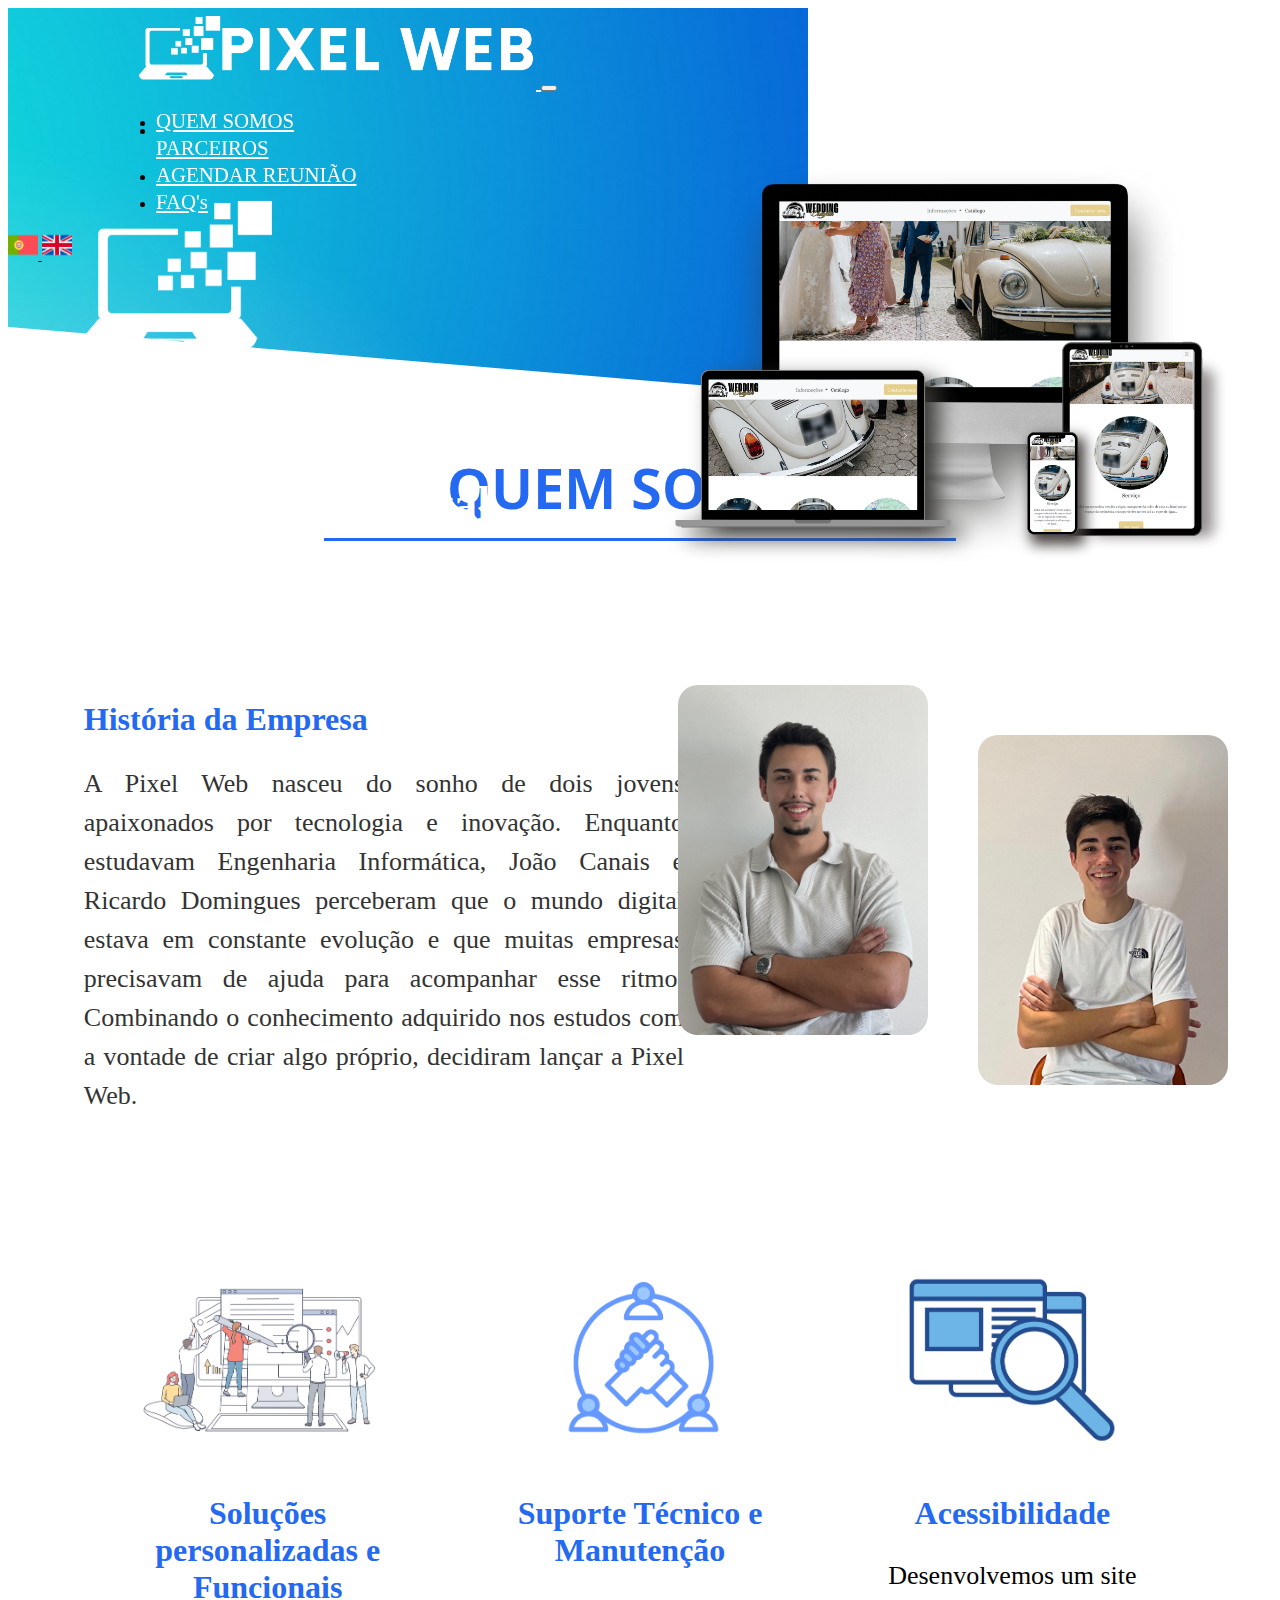
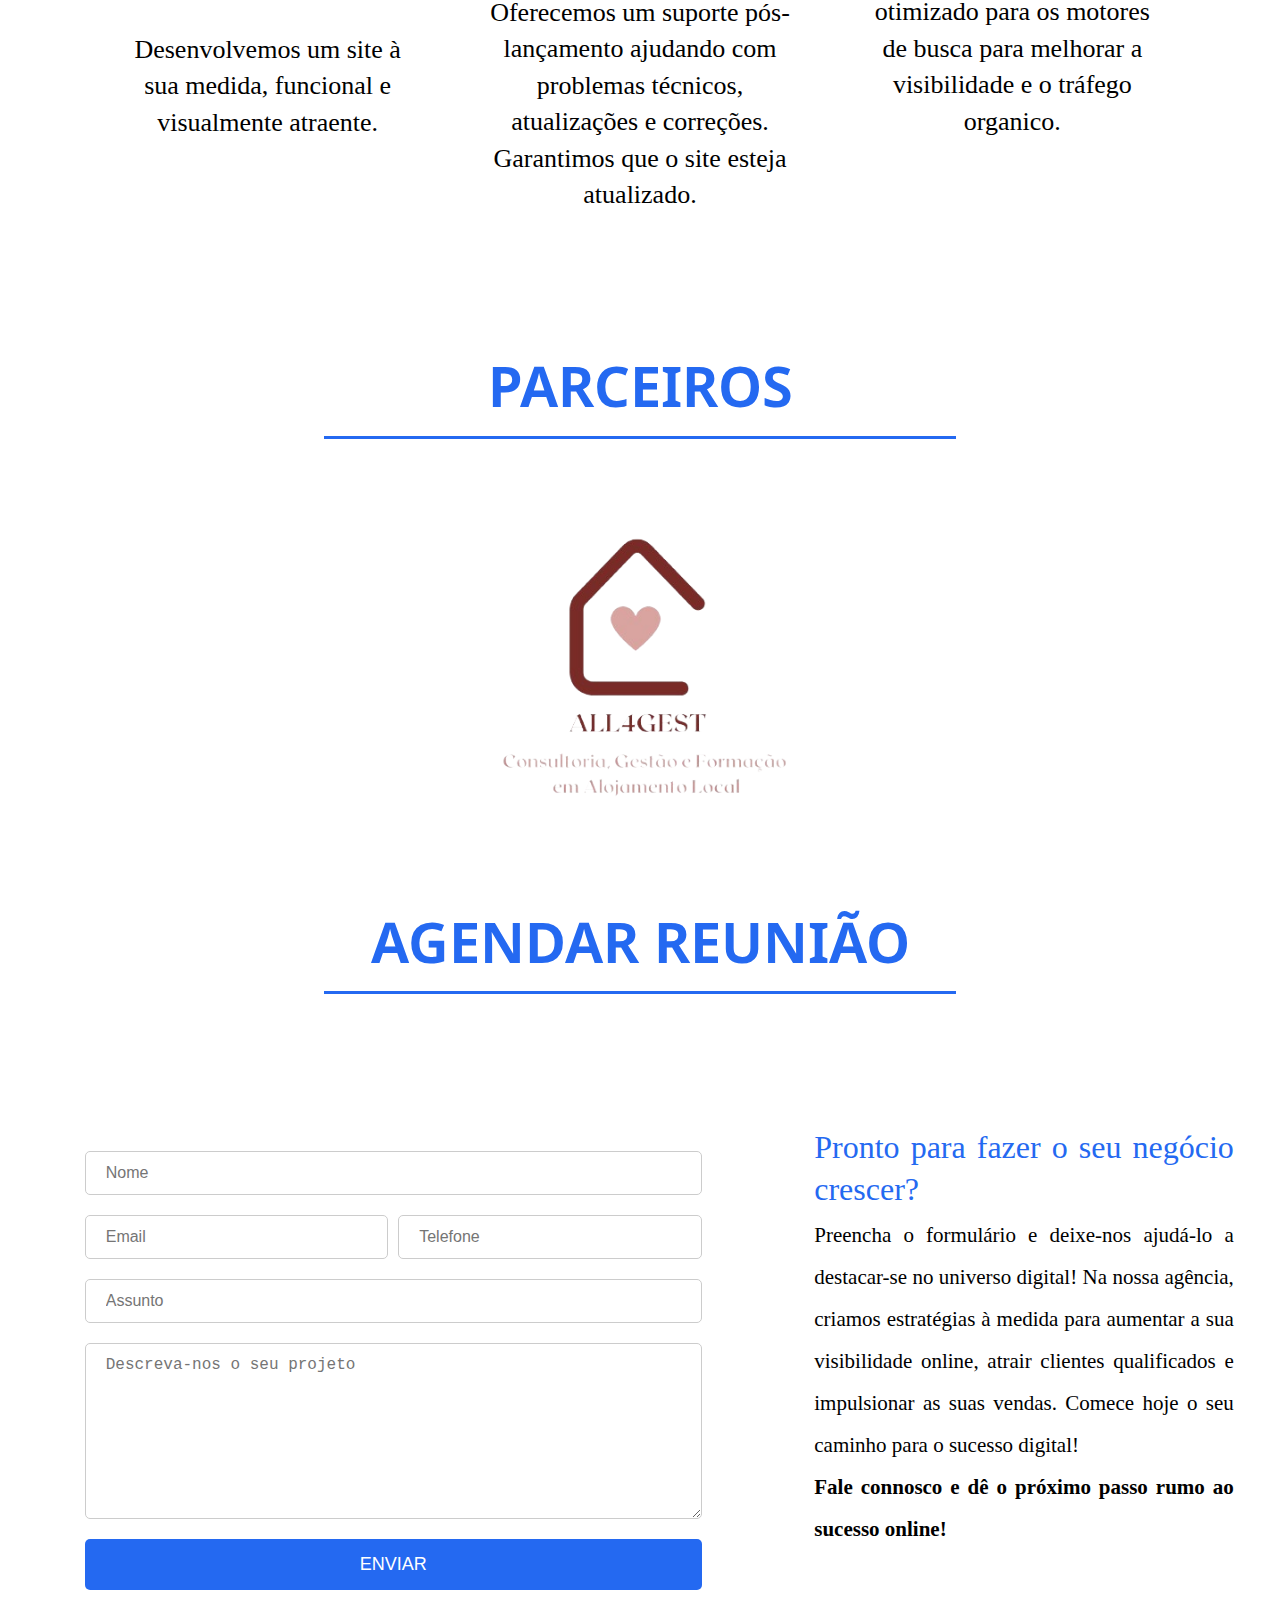
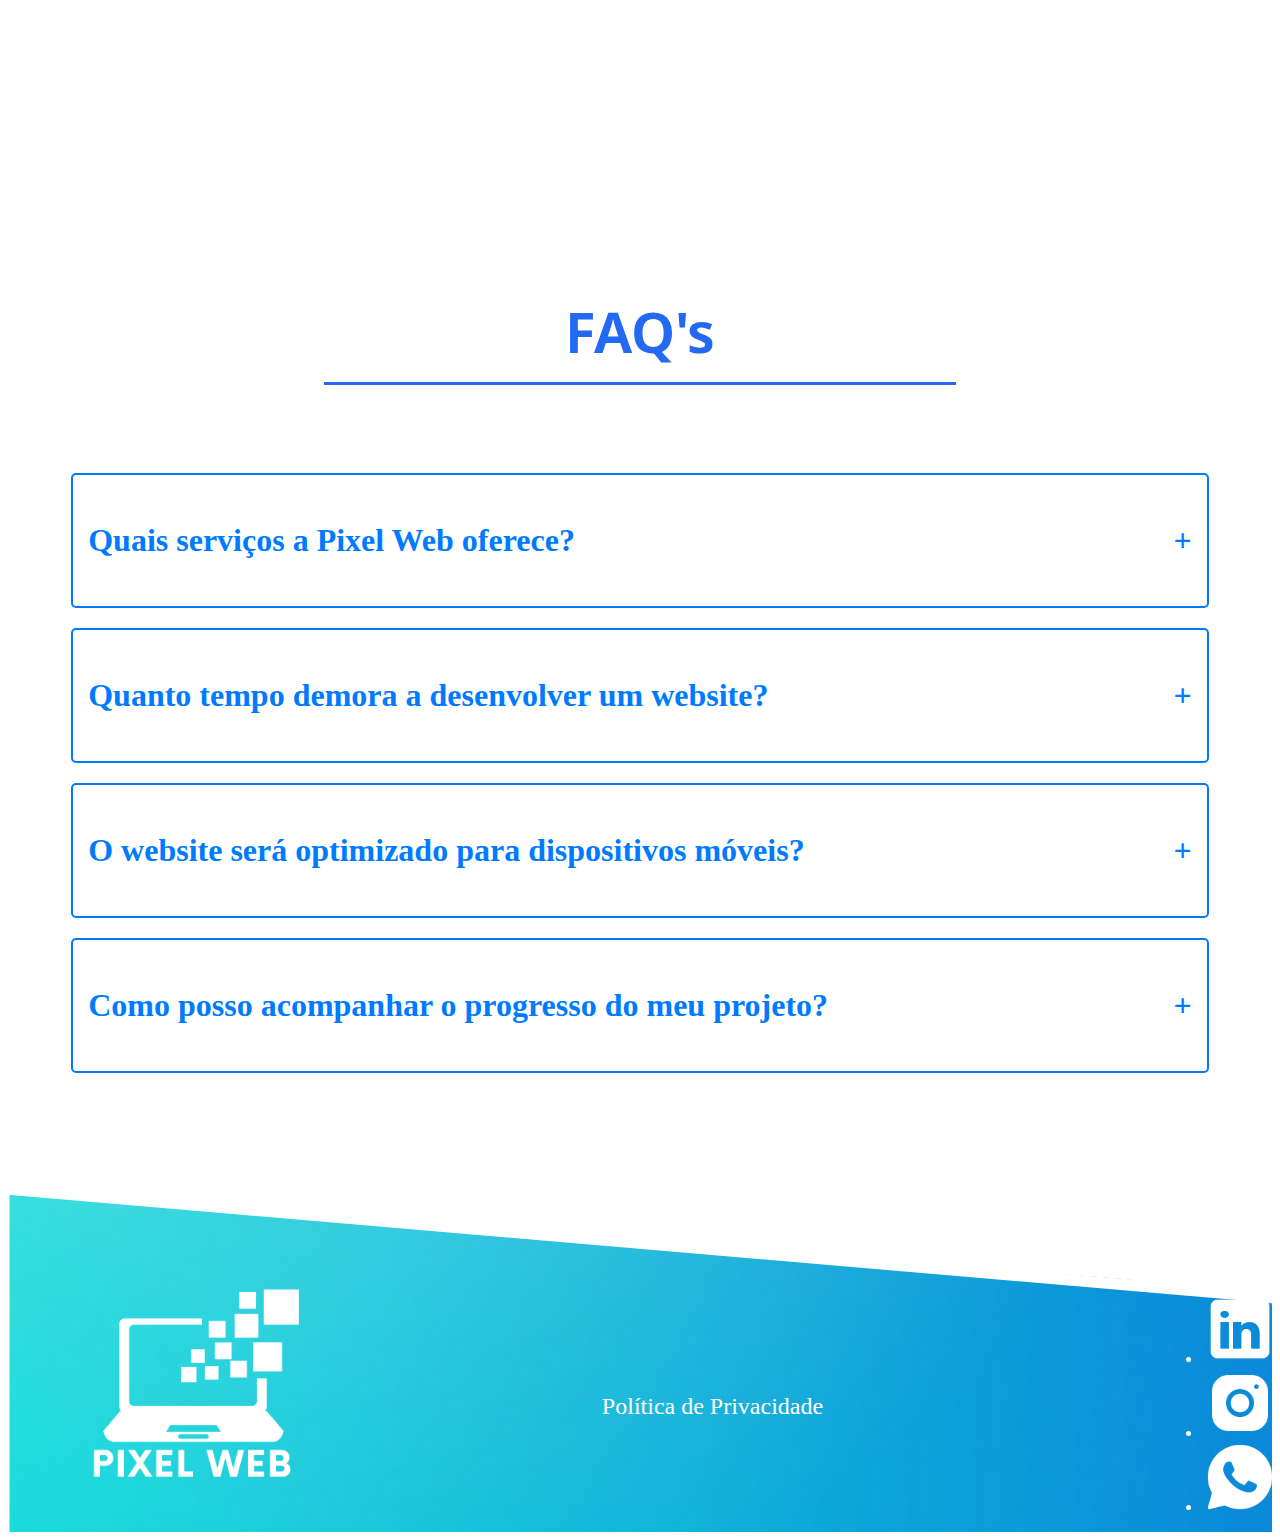
==== Website Pixel/index.html @ 87e64a4a "wdwdw" ====
<!DOCTYPE html>
<html lang="en">
<head>
    <meta charset="UTF-8">
    <meta name="viewport" content="width=device-width, initial-scale=1.0">
    <title>Pixel Web</title>

    <link rel="icon" href="./Fotos/mini-logo2.png" type="image/x-icon">

    <link href="https://cdn.jsdelivr.net/npm/bootstrap@5.3.0-alpha2/dist/css/bootstrap.min.css" rel="stylesheet"
        integrity="sha384-aFq/bzH65dt+w6FI2ooMVUpc+21e0SRygnTpmBvdBgSdnuTN7QbdgL+OapgHtvPp" crossorigin="anonymous">
    <link rel="stylesheet" href="./principal.css">

    <link rel="preconnect" href="https://fonts.googleapis.com">
    <link rel="preconnect" href="https://fonts.gstatic.com" crossorigin>
    <link href="https://fonts.googleapis.com/css2?family=Noto+Sans:ital,wght@0,100..900;1,100..900&display=swap" rel="stylesheet">

    
    <style>
        
    </style>

</head>
<body>
    <!--Header-->

    <section id="header">
        <nav class="navbar navbar-expand-lg fixed-top">
            <div class="container-fluid">
                <a class="navbar-brand logo" href="">
                    <!-- Adicionei o ID ao logotipo -->
                    <img id="logo-img" src="./Fotos/logo5.png" alt="Logotipo" height="80">
                </a>
        
                <button class="navbar-toggler" type="button" data-bs-toggle="collapse" data-bs-target="#navbarSupportedContent"
                    aria-controls="navbarSupportedContent" aria-expanded="false" aria-label="Toggle navigation">
                    <span class="navbar-toggler-icon"></span>
                </button>
                <div class="collapse navbar-collapse" id="navbarSupportedContent">
                    <ul class="navbar-nav mb-2 mb-lg-0">
                        <li class="nav-item"><a class="nav-link header-text" href="#quem-somos" id="quem_somos">QUEM SOMOS</a></li>
                        <li class="nav-item"><a class="nav-link header-text" href="#parceiros-section" id="parceiros">PARCEIROS</a></li>
                        <li class="nav-item"><a class="nav-link header-text" href="#reuniao2" id="reuniao">AGENDAR REUNIÃO</a></li>
                        <li class="nav-item"><a class="nav-link header-text" href="#faqs2" id="faqs">FAQ's</a></li>
                    </ul>
                </div>
                <div class="ml-auto">
                    <a href="#"  class="language-icon" title="Português" onclick="changeLanguage('pt')">
                        <img src="./Fotos/portugal.png" alt="Português" height="30">
                    </a>
                    <a href="#" class="language-icon" title="English" onclick="changeLanguage('en')">
                        <img src="./Fotos/reino-unido.png" alt="English" height="30">
                    </a>
                </div>
            </div>
        </nav>            
    </section>


    <!-- Banner -->
    <section id="banner-image" class="text-center">
        <div id="div-logo">
            <img id="small-image" src="./Fotos/imagem-acima-banner.png" alt="Imagem Pequena no Canto">
            <div class="small-text" id="slogan">
                Levamos a sua marca ao <br>
                próximo nível digital
            </div>
        </div>
        <img id="site-image" src="./Fotos/wedding.png" alt="Imagem Pequena no Canto">
        <img id="background-image" src="./Fotos/imagem-header2.svg" alt="Imagem de fundo" class="img-fluid w-100">
    </section>
    

    <!-- Quem somos -->
    <section id="quem-somos">
        
        <div class="heading-topic-quemsomos">
            <h1 id="quem_somos_titulo">QUEM SOMOS</h1>
        </div>

        <div class="company-story">
            <div class="text-section">
                <h1 id="historia_titulo">A Pixel Web</h1>
                <p id="historia_texto">A Pixel Web nasceu do sonho de dois jovens apaixonados por tecnologia e inovação. Enquanto estudavam Engenharia Informática, Ricardo Domingues e João Canais perceberam que o mundo digital estava em constante evolução e que muitas empresas precisavam de ajuda para acompanhar esse ritmo. Combinando o conhecimento adquirido nos estudos com a vontade de criarem algo próprio, decidiram lançar a Pixel Web.</p>
            </p>
            </div>
            
            <div class="image-section">
                <img src="./Fotos/ricardo.jpeg" alt="Person 1" class="image up">
                <img src="./Fotos/canais.jpeg" alt="Person 2" class="image down">
            </div>

            
        </div>

        <div class="product-menu">
            <div class="product-grid">
                <div class="product-card">
                    <img src="./Fotos/solucoes.png" alt="Product 1" class="product-image">
                    <h2 id="solucoesTitle">Soluções personalizadas e Funcionais</h2>
                    <p id="solucoes_texto">Desenvolvemos um site à sua medida, funcional e visualmente atraente.</p>
                </div>
                <div class="product-card">
                    <img src="./Fotos/suporte.png" alt="Product 2" class="product-image">
                    <h2 id="suporte_titulo">Suporte Técnico e Manutenção</h2>
                    <p id="suporte_texto">Oferecemos um suporte pós-lançamento ajudando com problemas técnicos, atualizações e correções.</p>
                </div>
                <div class="product-card">
                    <img src="./Fotos/acesibilidade.png" alt="Product 3" class="product-image">
                    <h2 id="acesibilidade_titulo">Acessibilidade</h2>
                    <p id="acesibilidade_texto">Desenvolvemos um site optimizado para motores de busca, com o objetivo de aumentar a visibilidade online e impulsionar o tráfego orgânico.</p>
                </div>
            </div>
        </div>
    </section>

    <!--Parceiros-->
    <section id="parceiros-section">
        <div class="partners-container " id="parceiros">
            <div class="heading-topic-parceiros">
                <h1 id="parceiros_titulo">PARCEIROS</h1>
            </div>
            
            <div class="partner">
                <a href="https://www.all4gest.pt" target="_blank">
                    <img src="./Fotos/all4guest.png" alt="Parceiro Exemplo" class="partner-logo">
                </a>
            </div>
        </div>
    </section>
    
    <section id="reuniao2">
        <div class="heading-topic-reuniao">
            <h1 id="agendar_titulo">AGENDAR REUNIÃO</h1>
        </div>
    
        <div class="container_forms">
            <div class="contact-form">
                <h2 id="contact"></h2>
                <p class="text-reuniao">
                    <span id="texto">Pronto para fazer o seu negócio crescer?<br></span>
                    <span id="texto2">Preencha o formulário e deixe-nos ajudá-lo a destacar-se no mundo digital! Na nossa agência, especializamo-nos na criação de sites que aumentam a sua visibilidade online e atraem clientes qualificados. Dê o primeiro passo para o sucesso digital connosco!<br></span>
                    <strong id="texto_strong">Contacte-nos e comece a sua jornada para um site de excelência!</strong>
                </p>
    
                <form class="mt-4" action="https://formsubmit.co/pixel.webdesign.company@gmail.com" method="post">
                    <div class="form-group">
                        <input type="text" placeholder="Nome" id="nome_form_placeholder_name" required>
                    </div>
    
                    <div class="form-group input-group">
                        <input type="email" placeholder="Email" name="email" required>
                        <input type="text" placeholder="Telefone" name="phone"  id="telefone_form_placeholder_name" required>
                    </div>
    
                    <div class="form-group">
                        <input type="text" placeholder="Assunto" id="contact_form_placeholder_subject" name="subject" required>
                    </div>
    
                    <div class="form-group">
                        <textarea placeholder="Descreva-nos o seu projeto" id="contact_form_placeholder_message" name="message" required></textarea>
                    </div>
    
                    <button type="submit" id="button_submit">ENVIAR</button>
                </form>
            </div>
        </div>
    </section>
    
  

    <!--FAQS-->
    <section id="faqs2"> 
        <div class="heading-topic-faqs">
            <h1>FAQ's</h1>
        </div>
    
        <div class="faq-container"id="faqs">
            
            <div class="faq">
                <div class="faq-question">
                    <h3 id="faq1">Quais serviços a Pixel Web oferece?</h3>
                    <span class="faq-toggle">+</span>
                </div>
                <div class="faq-answer">
                    <p id="faq1_resposta">Oferecemos uma gama completa de serviços, incluindo:
                    <p id="faq1_resposta2">
                    Criação e desenvolvimento de websites;
                    Design flexível;
                    Optimização para motores de busca;
                    Manutenção e atualizações de websites;
                    Hospedagem e suporte técnico.</p></p>
                </div>
            </div>
    
            <div class="faq">
                <div class="faq-question">
                    <h3 id="faq2">Quanto tempo demora a desenvolver um website?</h3>
                    <span class="faq-toggle">+</span>
                </div>
                <div class="faq-answer">
                    <p id="faq2_resposta">O tempo de desenvolvimento depende da complexidade do projeto e dos requisitos específicos. Um website simples pode demorar cerca de 2 a 4 semanas, enquanto projetos mais complexos podem levar 1 a 2 meses. A nossa equipa trabalha de perto com cada cliente para definir prazos realistas e garantir a entrega dentro do prazo acordado.</p>
                </div>
            </div>
        
            <div class="faq">
                <div class="faq-question">
                    <h3 id="faq3">O website será optimizado para dispositivos móveis?</h3>
                    <span class="faq-toggle">+</span>
                </div>
                <div class="faq-answer">
                    <p id="faq3_resposta">Sim, todos os websites que desenvolvemos são 100% adaptados para funcionar em todos os dispositivos, desde computadores a smartphones e tablets. Garantimos que o seu website oferece uma excelente experiência de utilização em qualquer plataforma.</p>
                </div>
            </div>
        
            <div class="faq">
                <div class="faq-question">
                    <h3 id="faq4">Como posso acompanhar o progresso do meu projeto?</h3>
                    <span class="faq-toggle">+</span>
                </div>
                <div class="faq-answer">
                    <p id="faq4_resposta">Durante todo o desenvolvimento, mantemos-lo atualizado através de reuniões regulares e compartilhamento de "previews". Dessa forma, você pode acompanhar o progresso e dar seu feedback a qualquer momento.</p>
                </div>
            </div>
    
            
        </div>
    </section>

    

    <!--Footer-->

    <section id="footer">
        <footer class="d-flex flex-wrap justify-content-between align-items-center py-3 my-4">
            <div class="logotipo-footer col-md-4 d-flex align-items-center">
                <a href="./index.html" class="mb-3 me-2 mb-md-0 text-body-secondary text-decoration-none lh-1">
                    <img src="./Fotos/imagem-acima-banner.png" alt="Logotipo" height="215">
                </a>
            </div>

            
            <div class="privacy-policy-container">
                <a href="./Politica/politica.html" class="privacy-policy"  id="politica">Política de Privacidade</a>
            </div>

            <ul class="logos nav col-md-3 justify-content-end list-unstyled d-flex align-items-center">
                <li class="ms-3 d-flex align-items-center logo-rs">
                    <a href="https://www.linkedin.com/in/pixel-web-094b05334/">
                        <img src="./Fotos/linkedin.png" alt="LinkedIn" height="50">
                    </a>
                </li>
                <li class="ms-3 d-flex align-items-center logo-rs">
                    <a href="https://www.instagram.com/pixel_webdev">
                        <img src="./Fotos/instagram.png" alt="Instagram" height="30">
                    </a>
                </li>
                <li class="ms-3 d-flex align-items-center logo-rs whatsapp">
                    <a href="https://wa.me/915417824">
                        <img src="./Fotos/whatsapp.png" alt="WhatsApp" height="30">
                    </a>
                </li>
            </ul>
        </footer>
    </section>


    <script src="script.js"></script>

    <script>
    const faqs = document.querySelectorAll('.faq');

    faqs.forEach(faq => {
        faq.addEventListener('click', () => {
            faq.classList.toggle('active');
        });
    });
    </script>


    <script>
        window.onscroll = function() {
        const header = document.getElementById('header'); // Captura o header
        const logo = document.getElementById('logo-img'); // Captura o logo pelo ID
        if (window.scrollY > 20) {
            header.classList.add('scrolled-header'); // Adiciona a classe para mudar a cor para branco com opacidade
            logo.src = "./Fotos/logo-header4.png"; // Troca o logo para o novo
        } else {
            header.classList.remove('scrolled-header'); // Remove a classe, voltando para a cor transparente
            logo.src = './Fotos/logo5.png'; // Volta para o logo original
        }
    };

    </script>


    <script src="https://cdn.jsdelivr.net/npm/bootstrap@5.3.0-alpha3/dist/js/bootstrap.bundle.min.js"
        integrity="sha384-ENjdO4Dr2bkBIFxQpeoTz1HIcje39Wm4jDKdf19U8gI4ddQ3GYNS7NTKfAdVQSZe"
        crossorigin="anonymous">
    </script>

   
        
</body>
</html>
---- Website Pixel/principal.css ----
#quem-somos::before,
#parceiros::before,
#reuniao2::before {
    content: "";
    display: block;
    height: 150px; /* Altura do deslocamento */
    margin-top: -150px; /* Negativo para compensar o espaço */
    visibility: hidden; /* Mantém o elemento invisível */
}

#faqs2::before {
    content: "";
    display: block;
    height: 300px; /* Altura do deslocamento */
    margin-top: -300px; /* Negativo para compensar o espaço */
    visibility: hidden; /* Mantém o elemento invisível */
}

/*[base64]*/
/*Header*/
#header {
    background-color: transparent; /* Começa transparente */
    transition: background-color 0.3s ease; /* Transição suave de cor */
    position: fixed;
    width: 100%;
    z-index: 999; /* Certifica que o header está acima de outros elementos */
}

#header .navbar-nav .nav-link:hover {
    color: black; /* Cor preta ao passar o mouse */
}

/* Ajustes gerais */
body {
    padding-top: 0px; /* Altura da navbar */
}


.nav-item:hover .nav-link {
    color: black; /* Ajuste correto para hover no item */
}

.logo {
    padding-top: 1.5%;
    padding-bottom: 1.5%;
    padding-left: 10%;
}

.navbar-nav {
    flex-grow: 1;
    padding-left: 10%;
}

.navbar-brand, .nav-link {
    font-size: 1.3rem;
    color: white; /* Cor inicial branca */
}

.nav-link {
    padding: 0;
}

.nav-item {
    margin: 3px 20px;
    padding: 0;
}



/* Cor do header ao dar scroll */
.scrolled-header #header,
.scrolled-header .navbar {
    background-color: rgba(255, 255, 255, 0.85); /* Cor branca com 90% de opacidade */
    /*box-shadow: 0 2px 10px rgba(0, 0, 0, 0.1);  Sombra leve */
}

/* Cor dos textos ao dar scroll */
.scrolled-header .navbar-brand, 
.scrolled-header .nav-link {
    color: black !important; /* Cor preta para os links ao dar scroll */
}



/* Estilos responsivos */
@media (min-width: 2000px) {
    .logo {
        padding-left: 15%;
    }

    .navbar-nav {
        padding-left: 23%;
    }
}

/* Mobile Adjustments */
@media (max-width: 600px) {
    .nav-item {
        margin: 1px 0;
    }
    .logo {
        padding-top: 2%;
        padding-bottom: 1.5%;
        padding-left: 2%;
    }
    .navbar-nav {
        text-align: center;
        padding-left: 0;
    }
    .navbar-brand img {
        height: 50px;
    }
    .navbar-brand, .nav-link, .dropdown-item {
        font-size: 1rem;
    }
    /* Estilo para o menu colapsado */
    .navbar-collapse {
        background-color: white; /* Cor de fundo branca */
        padding: 10px 0; /* Espaçamento superior e inferior */
        border-radius: 10px; /* Arredondar os cantos */
        box-shadow: 0 2px 10px rgba(0, 0, 0, 0.1); /* Sombra leve para profundidade */
    }

    /* Estilo para os links do menu */
    .navbar-collapse .nav-link {
        color: black; /* Cor do texto preta */
        padding: 10px 20px; /* Aumenta o espaçamento interno */
        border-bottom: 1px solid #eaeaea; /* Divisória entre os itens */
        font-size: 130%;
    }

    /* Remove a divisória do último item */
    .navbar-collapse .nav-link:last-child {
        border-bottom: none; /* Remove a divisória do último item */
    }

    /* Cor do texto ao passar o mouse */
    .navbar-collapse .nav-link:hover {
        background-color: #f8f9fa; /* Cor de fundo ao passar o mouse (opcional) */
        color: #007bff; /* Cor do texto ao passar o mouse (opcional) */
    }

}

/*[base64]*/


/* Imagem inicial */
#div-logo {
    position: absolute;
    top: 20%;
    left: 5%;
    z-index: 10;
    width: 50%;
}

#small-image {
    width: 32.5%;
    height: auto;
    padding-bottom: 3%;
}

.small-text {
    color: white;
    font-size: 300%;
    font-weight: bold;
    margin-top: 10px;
}

#site-image {
    position: absolute;
    top: 18%;
    left: 52%;
    width: 45%;
    height: auto;
    z-index: 10;
}

@media (max-width: 600px) {
    #banner-image {
        height: 100vh; /* Altura total da viewport */
        display: flex; /* Ativa o Flexbox */
        flex-direction: column;
        justify-content: center; /* Centraliza verticalmente */
        align-items: center; /* Centraliza horizontalmente */
        position: relative; /* Necessário para o contexto de z-index */
        text-align: center;
    }


    #div-logo {
        z-index: 2; /* Garante que o logo fique acima do fundo */
        width: auto; /* A largura é ajustada automaticamente */
        display: flex; /* Flexbox para centralizar conteúdo */
        flex-direction: column;
        justify-content: center;
        align-items: center;
        padding-right: 5%;
        margin-top: -10%;
    }

    #small-image {
        width: 70%; /* Aumenta o tamanho do logo para 70% da tela em dispositivos móveis */
        height: auto;
        margin-bottom: 20px; /* Aumenta o espaçamento entre a imagem e o texto */
    }

    .small-text {
        color: white;
        font-size: 2.5rem; /* Aumenta o tamanho da fonte para 2.5rem */
        font-weight: bold;
        font-family: 'Arial', sans-serif; /* Ajusta o tipo de letra para Arial */
        z-index: 2;
        margin-top: 0; /* Remove a margem extra */
    }

    #site-image {
        display: none; /* Oculta a imagem secundária em dispositivos móveis */
    }

    #background-image {
        height: 100%; /* Fundo de tela cheia */
        width: 100%;
        object-fit: cover;
        position: absolute; /* Posiciona atrás do logo */
        z-index: 1; /* Garante que o fundo fique atrás de outros elementos */
    }
}

/*[base64]*/
/*Quem Somos*/

.heading-topic-quemsomos {
    text-align: center;
    padding-top: 1%;
    padding-bottom: 3%;
}
.heading-topic-quemsomos h1{
    color: #2469f1;
    font-family: "Noto Sans", sans-serif;
    font-optical-sizing: auto;
    font-size: 350%;
    font-weight: 650;
    display: inline-block;
    width: 50%;
    padding-bottom: 1%;
    border-bottom: 3px solid #2469f1;;
}
@media (max-width: 768px) {
    .heading-topic-quemsomos {
        padding-top: 0%;
    }
    .heading-topic-quemsomos h1{
        font-size: 210%;
        width: 80%;
    }
}
.company-story {
    
    display: flex;
    justify-content: space-between;
    align-items: center;
    padding-top: 0%;
    max-width: 100%;
    margin: auto;
}

.text-section {
    max-width: 50%;
    height: 50%;
    position: relative;
    padding-top:5%;
    padding-bottom:5%;
    padding-left: 6%;
    padding-right: 3%;
    top: -3%;

}

.text-section h1 {
    color: #2469f1;
    font-size: 32px;
    margin-bottom: 20px;

}

.text-section p {
    font-size: 26px;
    line-height: 1.5;
    color: #333;
    text-align:justify;
    
}

.image-section {
    display: flex;
    gap: 50px;
    position: relative;
    left: -10%;
}

.image {

    width: 250px;
    height: 350px;
    object-fit: cover;
    border-radius: 20px;
    position: relative;
    right: -15%;
}
.up{
    top: -50px;
}




.text{
    padding: 0%;
    margin: 0%;
}


.container {
    width: 100%;
    display: flex;
    gap: 50px; /* Espaço entre os perfis */
    justify-content: center;
    align-items: center;
    height: 100vh;
    background-color: #f7f7f7;
    padding: 20px;
    flex-wrap: wrap;
}

.container p {
    margin-top: 60px;
    font-family: Arial, sans-serif;
    font-size: 20px;
    font-weight: 300;
    color: #434343;
    line-height: 1.6;
    text-align: justify;
    margin: 0 auto;
    max-width: 80%;
}



.product-menu {
    padding-top: 4%;
    padding-left: 7%;
    padding-right: 7%;
    
}

.product-grid {
    display: flex;
    justify-content: space-between;
    align-items: flex-start;
    gap: 30px;
}

.product-card {
    background-color: #ffffff;
    padding: 20px;
    border-radius: 15px;
    width: 30%;
    
}

.product-image {
    width: 100%;
    height: auto;
    border-radius: 15px;
    margin-bottom: 20px;
}

.product-card h2 {
    font-size: 32px;
    color: #2469f1;
    margin-bottom: 10px;
    
    text-align: center;
}

.product-card p {
    font-size: 26px;
    color: #000000;
    line-height: 1.4;
    text-align: center;
}

@media (max-width: 768px) {
    .text-section p {
        font-size: 21px;
        line-height: 1.5;
        color: #333;
        text-align:justify;
        padding-bottom: 10%;
        
    }
    .company-story {
        flex-direction: column;
        padding: 20px;
    }

    .text-section {
        max-width: 100%;
        padding: 0;
        top: 0;
    }

    .text-section h1 {
        font-size: 28px;
    }

    
    .image-section {
        flex-direction: column;
        left: 0;
        gap: 20px;
    }

    .image {
        width: 100%;
        height: auto;
        right: 0;
    }

    .up {
        top: 0;
    }

    .text {
        margin-top: 5%;
    }

    .text h1 {
        font-size: 36px;
        width: 80%;
    }

    .container {
        height: auto;
    }

    .product-grid {
        flex-direction: column;
        gap: 20px;
    }

    .product-card {
        width: 100%;
        padding-top: 0%;
    }
}

/*[base64]*/

/*Parteners*/

.heading-topic-parceiros {
    text-align: center;
    padding-top: 4%;
    padding-bottom: 3%;
}
.heading-topic-parceiros h1{
    color: #2469f1;
    font-family: "Noto Sans", sans-serif;
    font-optical-sizing: auto;
    font-size: 350%;
    font-weight: 650;
    display: inline-block;
    width: 50%;
    padding-bottom: 1%;
    border-bottom: 3px solid #2469f1;
}
@media (max-width: 768px) {
    .heading-topic-parceiros {
        padding-top: 12%;
    }
    .heading-topic-parceiros h1{
        font-size: 210%;
        width: 80%;
    }
}

.partners-description {
    font-size: 18px;
    color: #555;
    margin-bottom: 30px;
}

.partner {
    text-align: center;
    margin-top: 20px;
}

.partner-logo {
    width: 300px; /* Aumenta a largura da imagem */
    height: auto;
    cursor: pointer;
    transition: transform 0.3s ease;
}

.partner-logo:hover {
    transform: scale(1.1); /* Efeito de zoom ao passar o mouse */
}


/*[base64]*/
/*Agendar Reuniao*/

/* Estilo específico para o span */
#texto {
    color: #2469f1; 
    font-size: 32px;
    font-weight: 530;
    line-height: 0.5;
}

.heading-topic-reuniao {
    text-align: center;
    padding-top: 5%;
    padding-bottom: 0%;
    margin-bottom: -1%;
}

.heading-topic-reuniao h1{
    color: #2469f1;
    font-family: "Noto Sans", sans-serif;
    font-optical-sizing: auto;
    font-size: 350%;
    font-weight: 650;
    display: inline-block;
    width: 50%;
    padding-bottom: 1%;
    border-bottom: 3px solid #2469f1;;
}

@media (max-width: 768px) {
    .heading-topic-reuniao {
        padding-top: 10%;
        margin-bottom: -15%;
    }
    .heading-topic-reuniao h1{
        font-size: 210%;
        width: 80%;
    }
}

.container_forms {
    flex-wrap: wrap;
    justify-content: space-between;
    max-width: 100%;
    margin: 0 auto;
    padding: 0 15px;
    align-items: stretch;
    display: flex;
    gap: 50px;
    justify-content: center;
    height: 100vh;
}

.contact-form {
    margin-top: 0%;
    width: 100%;
    max-width: 50%;
    margin-bottom: 40px;
    display: flex;
    flex-direction: column;
    justify-content: space-between;
}

.contact-form form {
    display: flex;
    flex-direction: column;
    gap: 20px;
    position: relative;
    left: -40%;
    top: -43%;
}

.form-group {
    display: flex;
    gap: 10px;
}

.input-group {
    display: flex;
    gap: 10px;
}

.input-group input {
    flex: 1;
    padding: 10px;
    border-radius: 5px;
    border: 1px solid #ccc;
}

.form-group input,
.form-group textarea {
    width: 100%;
    padding: 12px 20px;
    font-size: 16px;
    border: 1px solid #ccc;
    border-radius: 5px;
    transition: border-color 0.3s ease;
}

.form-group input:focus,
.form-group textarea:focus {
    outline: none;
    border-color: #000;
}

textarea {
    min-height: 150px;
    resize: vertical;
}

.contact-form button {
    background-color: #2469f1;
    color: white;
    border: none;
    padding: 15px 20px;
    font-size: 18px;
    border-radius: 5px;
    cursor: pointer;
    width: 100%;
    transition: all 0.3s ease; /* Suave transição para o hover */
}

.contact-form button:hover {
    background-color: white;
    color: #2469f1;
    border: 2px solid #2469f1; /* Borda azul ao passar o cursor */
}
#reuniao2 h2 {
    margin-top: 50px;
    position: relative;
    right: -62.5%;
    font-size: 32px;
    top: 3%;
    color: #05035b;
    text-align: center;
    margin-bottom: 10px;
    letter-spacing: 2px;
}

#reuniao2 p {
    position: relative;
    left: 75%;
    top: -5%;
    width: 68%;
    height: 30%;
    color:black;
    font-size: 21px;
    text-align: justify;
    line-height: 2;
    padding: 20px;
}

@media (max-width: 768px) {
    .container_forms {
        flex-direction: column;
        justify-content: flex-start;
        height: auto;
        margin: 0;
    }

    .contact-form {
        max-width: 100%;
        position: relative;
        left: 0;
        top: 0;
    }

    .contact-form form {
        left: 0;
        top: 0;
    }


    .texto2 {
        padding-top: 205px; /* Espaçamento superior */
        padding-bottom: 205px; /* Espaçamento inferior */
    }

    #reuniao2 p {
        font-size: 21px;
        line-height: 1.5;
        color: #333;
        text-align:justify;
        
        width: 100%;
        left: 0;
        top: 0;
        font-size: 24px;
        
        padding: 0 10px;
    }

    .title h1 {
        font-size: 36px;
        width: 80%;
    }
}

/*[base64]*/

/*FAQS*/

.heading-topic-faqs {
    text-align: center;
    padding-top: 5%;
    padding-bottom: 4%;
    margin-top: -10%;
}
.heading-topic-faqs h1{
    color: #2469f1;
    font-family: "Noto Sans", sans-serif;
    font-optical-sizing: auto;
    font-size: 350%;
    font-weight: 650;
    display: inline-block;
    width: 50%;
    padding-bottom: 1%;
    border-bottom: 3px solid #2469f1;;
}
@media (max-width: 768px) {
    .heading-topic-faqs {
        padding-top: 2%;
        padding-bottom: 12%;
        margin-top: 0%;
    }
    .heading-topic-faqs h1{
        font-size: 210%;
        width: 80%;
    }
}


.faq-container {
    width: 90%; /* Alargado para ocupar mais espaço */
    max-width: 1200px; /* Mais largura máxima permitida */
    margin: 50px auto;
    padding: 20px;
    border-radius: 10px;

    background-color: white;
}


.faq {
    margin-bottom: 20px;
}

.faq-question {
    color: #007bff; /* Apenas a cor do texto em azul */
    padding: 15px;
    cursor: pointer;
    border-radius: 5px;
    display: flex;
    justify-content: space-between;
    align-items: center;
    border: 2px solid #007bff; /* Borda azul */
    background-color: white; /* Fundo branco */
    
}

.faq-question h3{
    font-size: 32px;
}

.faq-answer {
    background-color: white;
    padding-left: 20px; /* Aumentado para mais espaço interno */
    padding-right: 20px;
    padding-bottom: 0%;
    border-radius: 5px;
    margin-top: 10px;
    font-size: 26px; /* Aumentado o tamanho da fonte das respostas */
    display: none; 
}

.faq-toggle {
    font-size: 32px;
    font-weight: bold;
}

.faq.active .faq-answer {
    display: block;
}

.faq.active .faq-toggle {
    transform: rotate(45deg);
}

.faq-container{
    margin-top: 0px;
    padding-top: 0%;
    margin-bottom: 0%;
    
}

.heading{
    color: #007bff;
    padding-bottom: 4%;

}
.faq-container{
    padding-bottom: 100px ;
}
/*[base64]*/
/*Footer*/


#footer {
    background-image: url('./Fotos/Imagem-footer2.svg');
    background-size: cover;
    padding-bottom: 0;
    color: white;
    display: flex;
    padding:0;
    margin:0;
    height: 100%
}

footer {
    display: flex;
    flex-wrap: wrap;
    justify-content: space-between; /* Distribui logo e logos nas extremidades */
    align-items: center;
    width: 100%;
}

.logotipo-footer {
    padding-left: 6%;
    margin-bottom: 0; /* Ajusta a margem inferior para remover espaços */
    position: relative; /* Permite usar top e bottom */
    top: 15px; /* Ajusta a posição para cima */
    /* Para subir ainda mais, aumente o valor negativo */
}

.logos {
    padding: 0;
    margin-top: 8%; /* Remove o espaço em branco adicional acima das logos */
}

.logo-rs {
    padding-left: 5%;
}

.whatsapp {
    padding-right: 15%;
}

.logos img {
    height: 70px;
    width: auto;
}

/* Centraliza e alinha verticalmente a política de privacidade */
.privacy-policy-container {
    display: flex;
    justify-content: center;
    align-items: center;
    flex-direction: column;
    margin-top: 7%;
    padding-right: 6%;
    font-size: 150%;
}

.privacy-policy {
    color: white;
    text-decoration: none;
    
    
}

.privacy-policy:hover {
    text-decoration: underline;
}

@media (max-width: 600px) {
    footer {
        flex-direction: column; /* Empilha os elementos verticalmente */
        text-align: center;     /* Centraliza todos os elementos */
    }

    .logotipo-footer, .privacy-policy-container, .logos {
        margin-bottom: 15px; /* Adiciona espaçamento entre os elementos */
    }

    .logotipo-footer {
        text-align: center; /* Centraliza o logotipo */
    }

    .privacy-policy-container {
        padding:0;
        text-align: center; /* Centraliza a política de privacidade */
    }

    .logos {
        justify-content: center; /* Centraliza as logos das redes sociais */
    }

    .logo-rs {
        padding-left: 0; /* Remove padding lateral para centralizar melhor */
    }

    .whatsapp {
        padding-right: 0; /* Remove padding lateral para centralizar melhor */
    }
}
/*[base64]*/
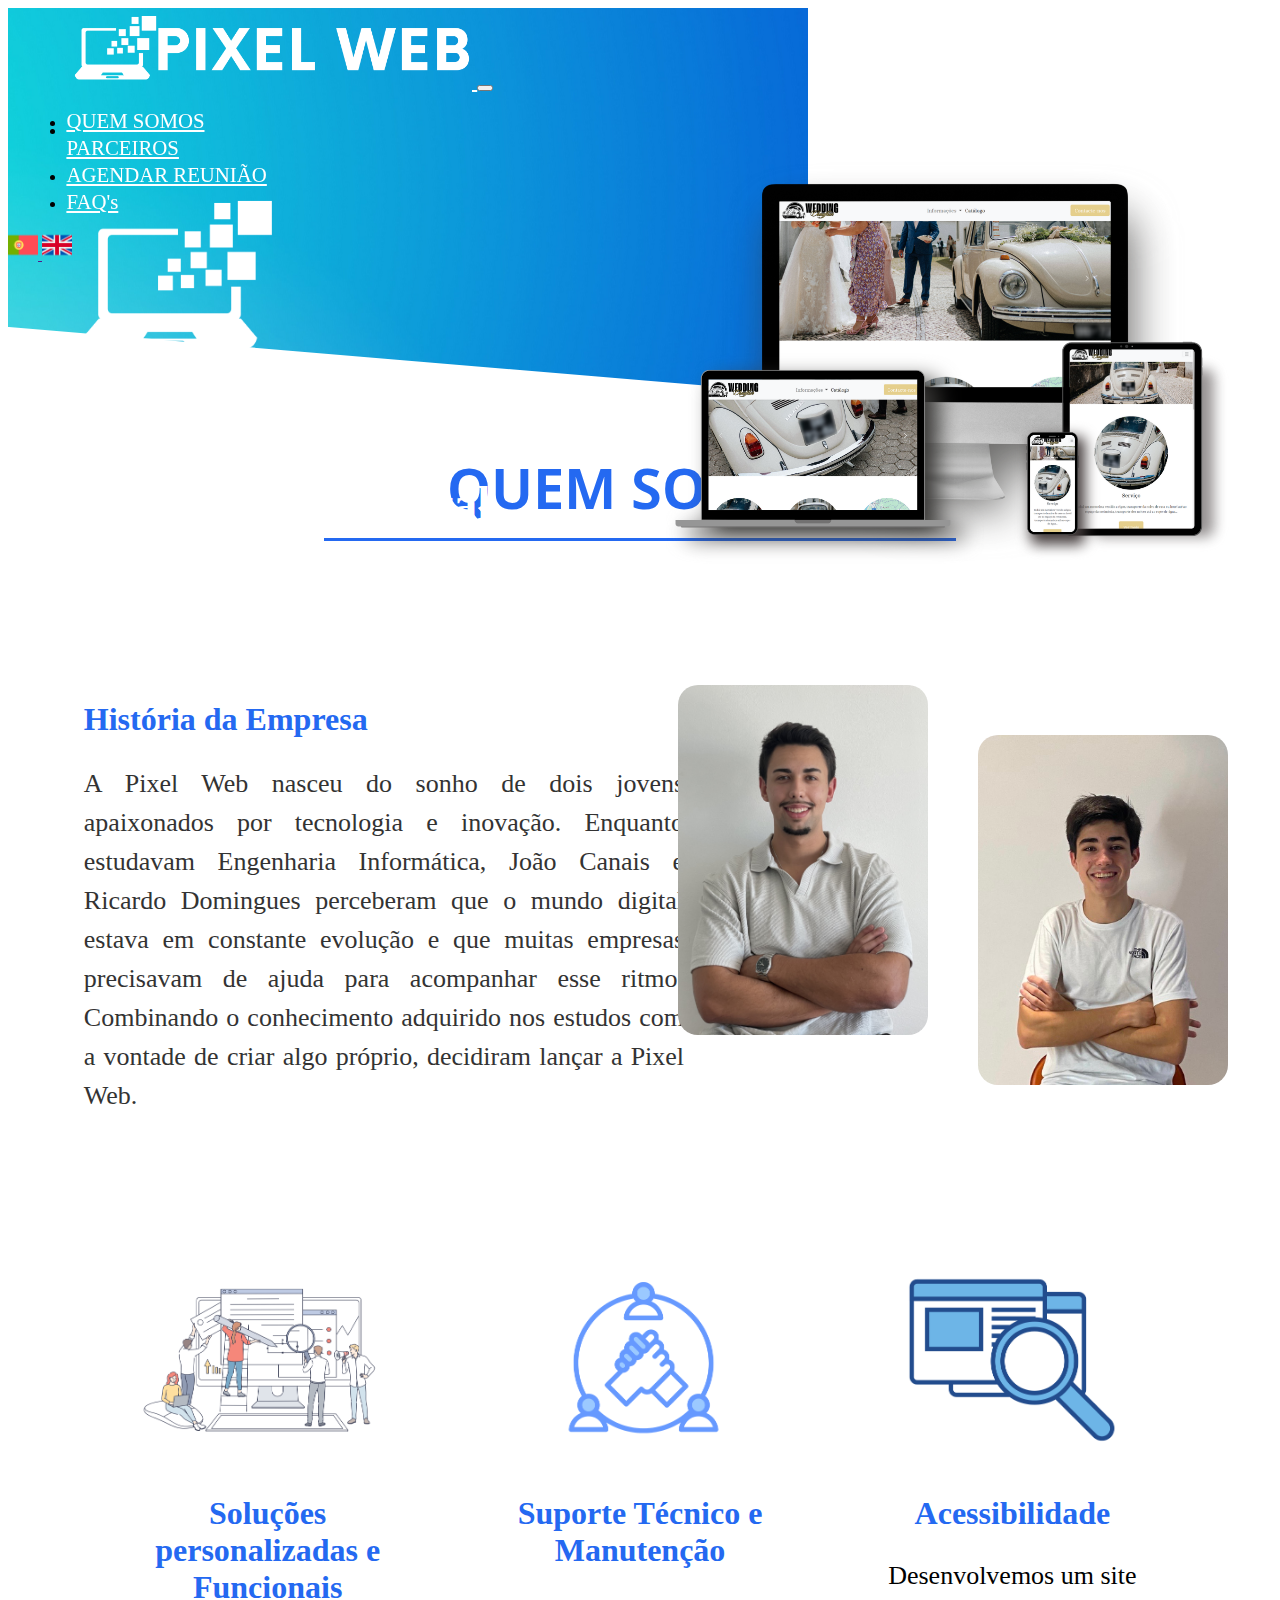
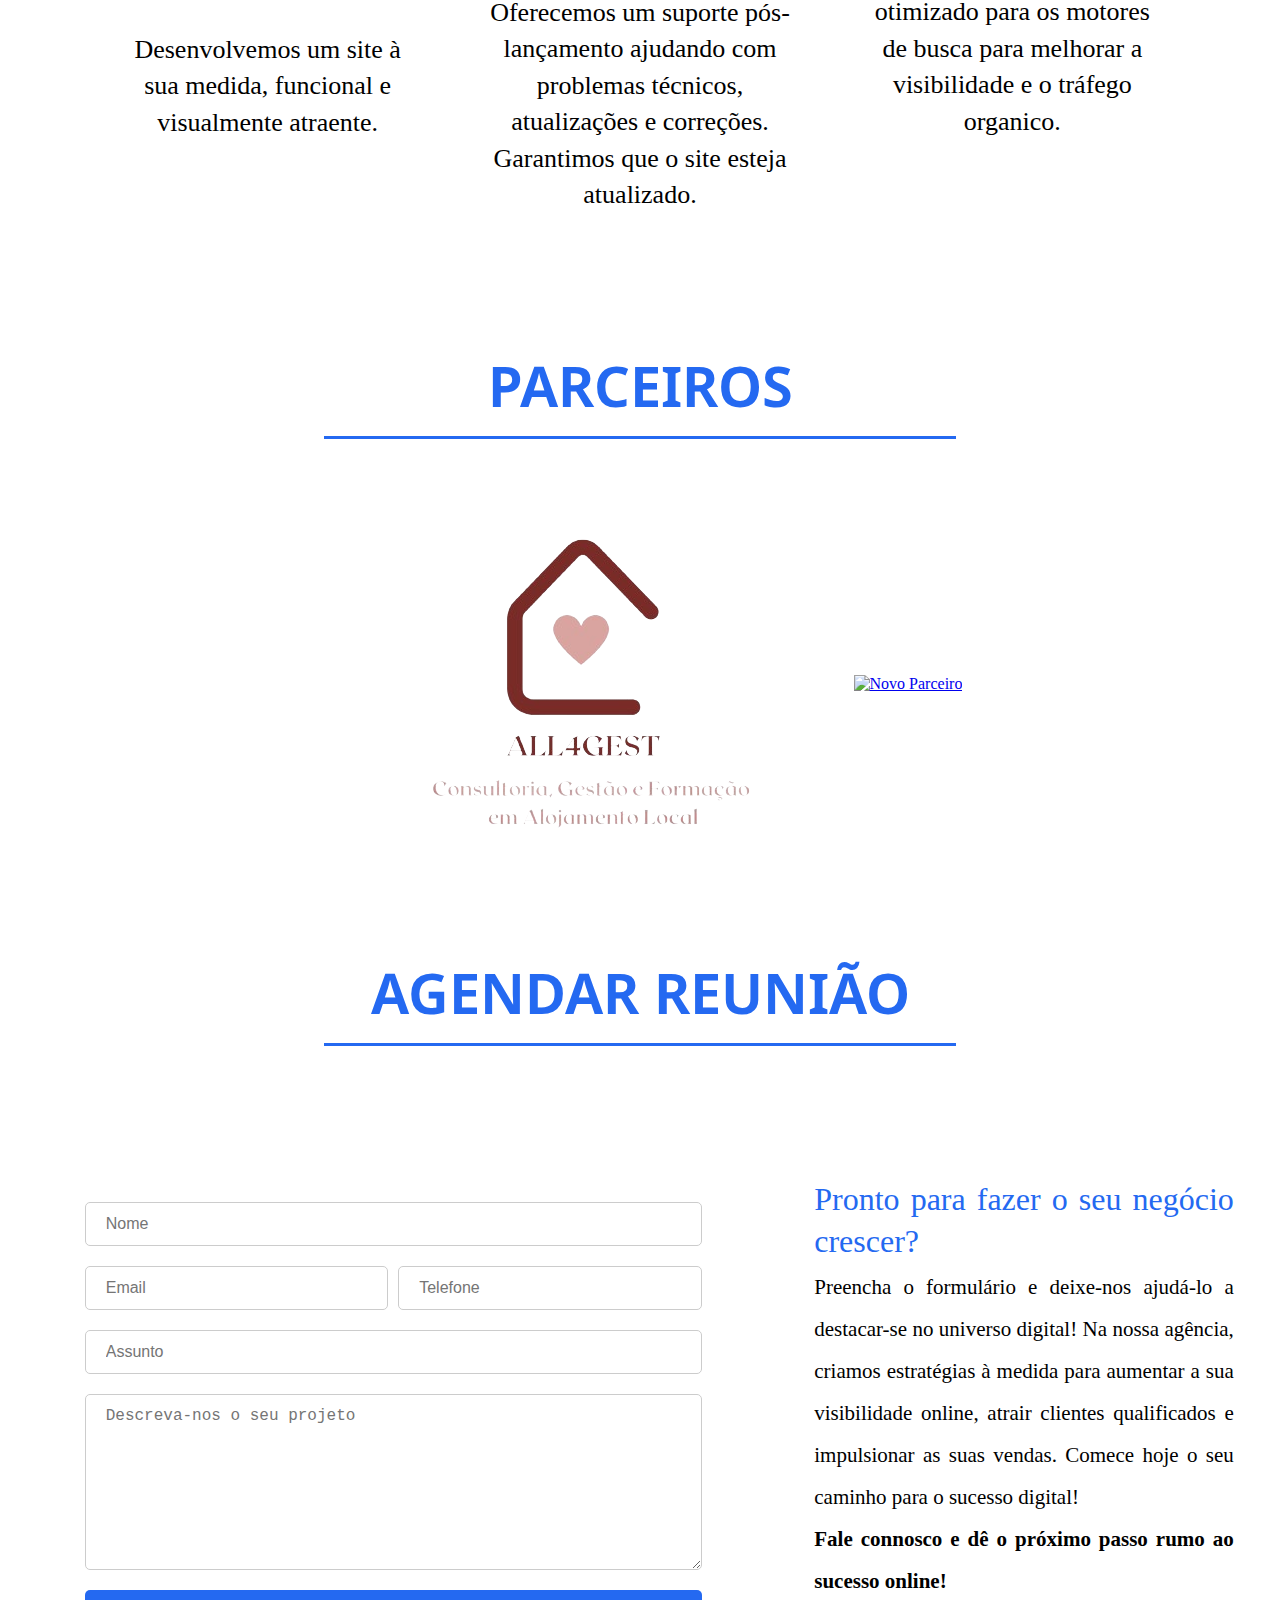
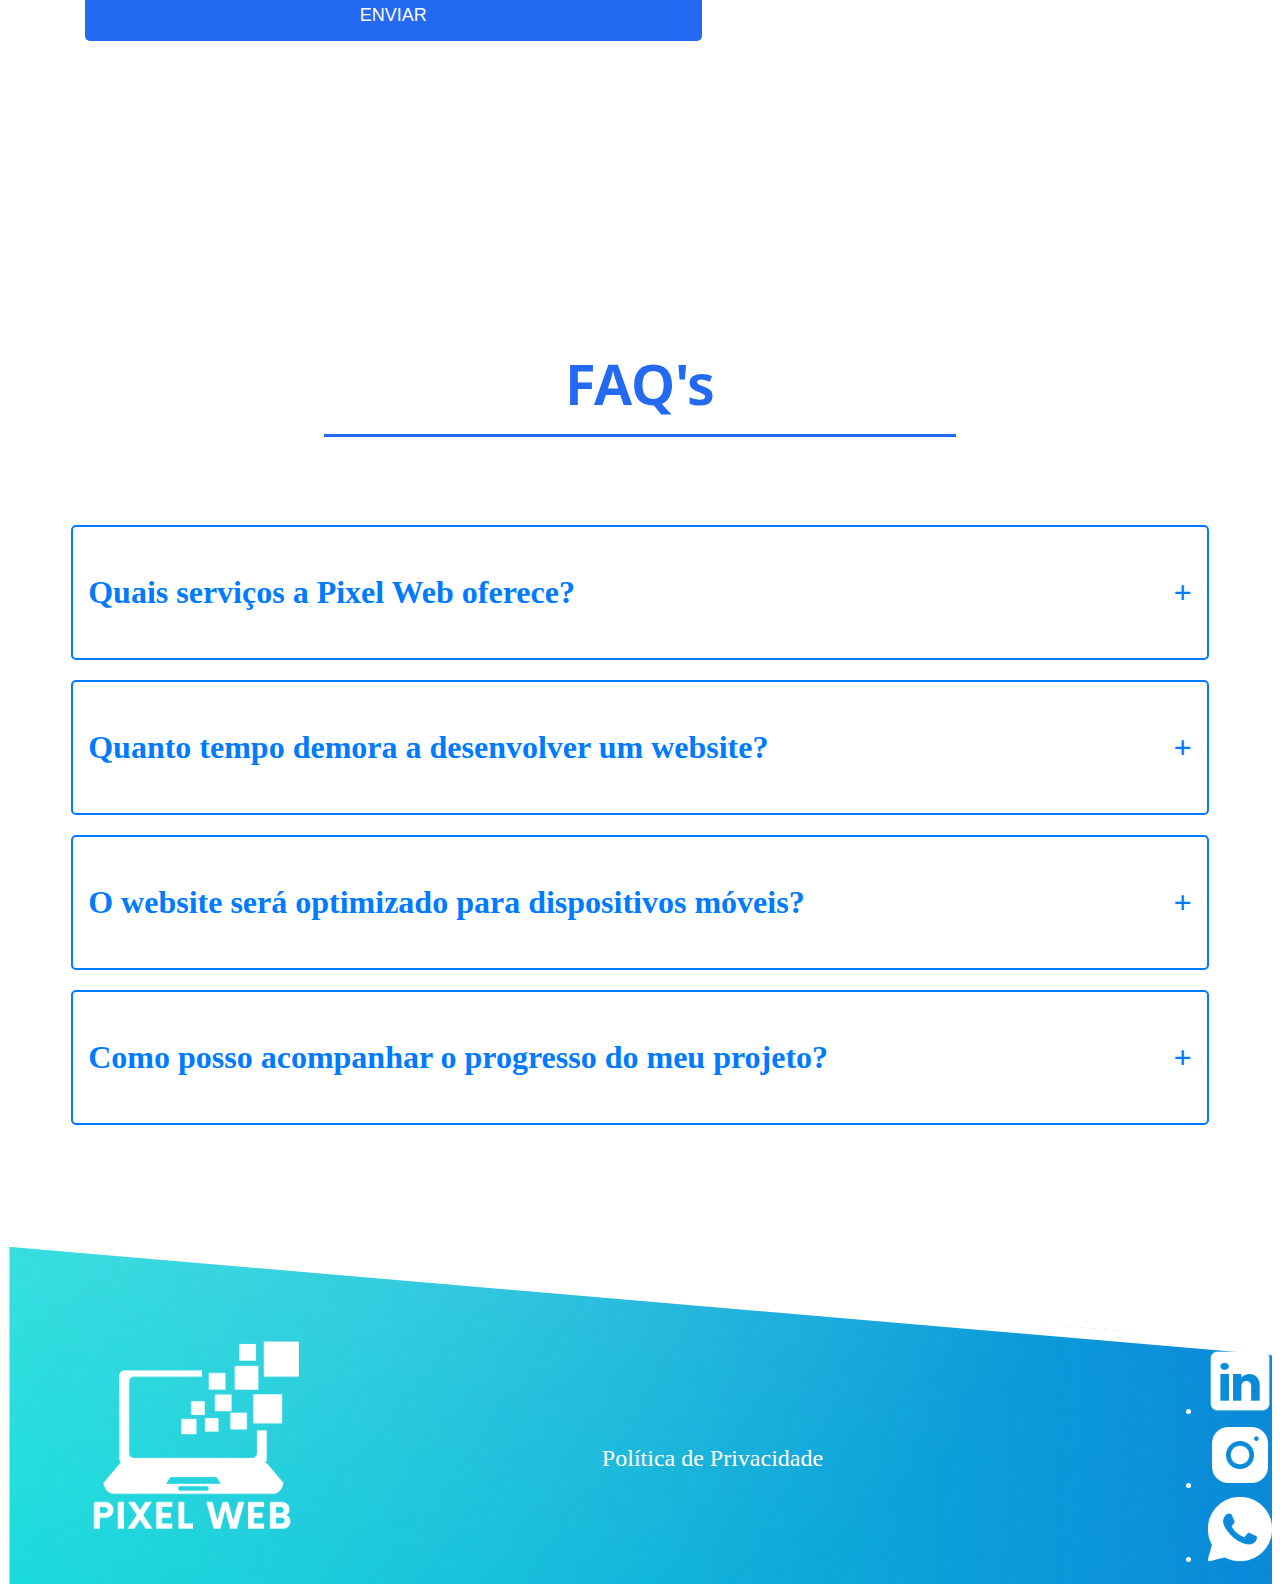
==== commit 143ccc1f: "Versão final Pixel Web - correção de bugs" ====
--- a/Website Pixel/index.html
+++ b/Website Pixel/index.html
@@ -1,305 +1,313 @@
-<!DOCTYPE html>
-<html lang="en">
-<head>
-    <meta charset="UTF-8">
-    <meta name="viewport" content="width=device-width, initial-scale=1.0">
-    <title>Pixel Web</title>
-
-    <link rel="icon" href="./Fotos/mini-logo2.png" type="image/x-icon">
-
-    <link href="https://cdn.jsdelivr.net/npm/bootstrap@5.3.0-alpha2/dist/css/bootstrap.min.css" rel="stylesheet"
-        integrity="sha384-aFq/bzH65dt+w6FI2ooMVUpc+21e0SRygnTpmBvdBgSdnuTN7QbdgL+OapgHtvPp" crossorigin="anonymous">
-    <link rel="stylesheet" href="./principal.css">
-
-    <link rel="preconnect" href="https://fonts.googleapis.com">
-    <link rel="preconnect" href="https://fonts.gstatic.com" crossorigin>
-    <link href="https://fonts.googleapis.com/css2?family=Noto+Sans:ital,wght@0,100..900;1,100..900&display=swap" rel="stylesheet">
-
-    
-    <style>
-        
-    </style>
-
-</head>
-<body>
-    <!--Header-->
-
-    <section id="header">
-        <nav class="navbar navbar-expand-lg fixed-top">
-            <div class="container-fluid">
-                <a class="navbar-brand logo" href="">
-                    <!-- Adicionei o ID ao logotipo -->
-                    <img id="logo-img" src="./Fotos/logo5.png" alt="Logotipo" height="80">
-                </a>
-        
-                <button class="navbar-toggler" type="button" data-bs-toggle="collapse" data-bs-target="#navbarSupportedContent"
-                    aria-controls="navbarSupportedContent" aria-expanded="false" aria-label="Toggle navigation">
-                    <span class="navbar-toggler-icon"></span>
-                </button>
-                <div class="collapse navbar-collapse" id="navbarSupportedContent">
-                    <ul class="navbar-nav mb-2 mb-lg-0">
-                        <li class="nav-item"><a class="nav-link header-text" href="#quem-somos" id="quem_somos">QUEM SOMOS</a></li>
-                        <li class="nav-item"><a class="nav-link header-text" href="#parceiros-section" id="parceiros">PARCEIROS</a></li>
-                        <li class="nav-item"><a class="nav-link header-text" href="#reuniao2" id="reuniao">AGENDAR REUNIÃO</a></li>
-                        <li class="nav-item"><a class="nav-link header-text" href="#faqs2" id="faqs">FAQ's</a></li>
-                    </ul>
-                </div>
-                <div class="ml-auto">
-                    <a href="#"  class="language-icon" title="Português" onclick="changeLanguage('pt')">
-                        <img src="./Fotos/portugal.png" alt="Português" height="30">
-                    </a>
-                    <a href="#" class="language-icon" title="English" onclick="changeLanguage('en')">
-                        <img src="./Fotos/reino-unido.png" alt="English" height="30">
-                    </a>
-                </div>
-            </div>
-        </nav>            
-    </section>
-
-
-    <!-- Banner -->
-    <section id="banner-image" class="text-center">
-        <div id="div-logo">
-            <img id="small-image" src="./Fotos/imagem-acima-banner.png" alt="Imagem Pequena no Canto">
-            <div class="small-text" id="slogan">
-                Levamos a sua marca ao <br>
-                próximo nível digital
-            </div>
-        </div>
-        <img id="site-image" src="./Fotos/wedding.png" alt="Imagem Pequena no Canto">
-        <img id="background-image" src="./Fotos/imagem-header2.svg" alt="Imagem de fundo" class="img-fluid w-100">
-    </section>
-    
-
-    <!-- Quem somos -->
-    <section id="quem-somos">
-        
-        <div class="heading-topic-quemsomos">
-            <h1 id="quem_somos_titulo">QUEM SOMOS</h1>
-        </div>
-
-        <div class="company-story">
-            <div class="text-section">
-                <h1 id="historia_titulo">A Pixel Web</h1>
-                <p id="historia_texto">A Pixel Web nasceu do sonho de dois jovens apaixonados por tecnologia e inovação. Enquanto estudavam Engenharia Informática, Ricardo Domingues e João Canais perceberam que o mundo digital estava em constante evolução e que muitas empresas precisavam de ajuda para acompanhar esse ritmo. Combinando o conhecimento adquirido nos estudos com a vontade de criarem algo próprio, decidiram lançar a Pixel Web.</p>
-            </p>
-            </div>
-            
-            <div class="image-section">
-                <img src="./Fotos/ricardo.jpeg" alt="Person 1" class="image up">
-                <img src="./Fotos/canais.jpeg" alt="Person 2" class="image down">
-            </div>
-
-            
-        </div>
-
-        <div class="product-menu">
-            <div class="product-grid">
-                <div class="product-card">
-                    <img src="./Fotos/solucoes.png" alt="Product 1" class="product-image">
-                    <h2 id="solucoesTitle">Soluções personalizadas e Funcionais</h2>
-                    <p id="solucoes_texto">Desenvolvemos um site à sua medida, funcional e visualmente atraente.</p>
-                </div>
-                <div class="product-card">
-                    <img src="./Fotos/suporte.png" alt="Product 2" class="product-image">
-                    <h2 id="suporte_titulo">Suporte Técnico e Manutenção</h2>
-                    <p id="suporte_texto">Oferecemos um suporte pós-lançamento ajudando com problemas técnicos, atualizações e correções.</p>
-                </div>
-                <div class="product-card">
-                    <img src="./Fotos/acesibilidade.png" alt="Product 3" class="product-image">
-                    <h2 id="acesibilidade_titulo">Acessibilidade</h2>
-                    <p id="acesibilidade_texto">Desenvolvemos um site optimizado para motores de busca, com o objetivo de aumentar a visibilidade online e impulsionar o tráfego orgânico.</p>
-                </div>
-            </div>
-        </div>
-    </section>
-
-    <!--Parceiros-->
-    <section id="parceiros-section">
-        <div class="partners-container " id="parceiros">
-            <div class="heading-topic-parceiros">
-                <h1 id="parceiros_titulo">PARCEIROS</h1>
-            </div>
-            
-            <div class="partner">
-                <a href="https://www.all4gest.pt" target="_blank">
-                    <img src="./Fotos/all4guest.png" alt="Parceiro Exemplo" class="partner-logo">
-                </a>
-            </div>
-        </div>
-    </section>
-    
-    <section id="reuniao2">
-        <div class="heading-topic-reuniao">
-            <h1 id="agendar_titulo">AGENDAR REUNIÃO</h1>
-        </div>
-    
-        <div class="container_forms">
-            <div class="contact-form">
-                <h2 id="contact"></h2>
-                <p class="text-reuniao">
-                    <span id="texto">Pronto para fazer o seu negócio crescer?<br></span>
-                    <span id="texto2">Preencha o formulário e deixe-nos ajudá-lo a destacar-se no mundo digital! Na nossa agência, especializamo-nos na criação de sites que aumentam a sua visibilidade online e atraem clientes qualificados. Dê o primeiro passo para o sucesso digital connosco!<br></span>
-                    <strong id="texto_strong">Contacte-nos e comece a sua jornada para um site de excelência!</strong>
-                </p>
-    
-                <form class="mt-4" action="https://formsubmit.co/pixel.webdesign.company@gmail.com" method="post">
-                    <div class="form-group">
-                        <input type="text" placeholder="Nome" id="nome_form_placeholder_name" required>
-                    </div>
-    
-                    <div class="form-group input-group">
-                        <input type="email" placeholder="Email" name="email" required>
-                        <input type="text" placeholder="Telefone" name="phone"  id="telefone_form_placeholder_name" required>
-                    </div>
-    
-                    <div class="form-group">
-                        <input type="text" placeholder="Assunto" id="contact_form_placeholder_subject" name="subject" required>
-                    </div>
-    
-                    <div class="form-group">
-                        <textarea placeholder="Descreva-nos o seu projeto" id="contact_form_placeholder_message" name="message" required></textarea>
-                    </div>
-    
-                    <button type="submit" id="button_submit">ENVIAR</button>
-                </form>
-            </div>
-        </div>
-    </section>
-    
-  
-
-    <!--FAQS-->
-    <section id="faqs2"> 
-        <div class="heading-topic-faqs">
-            <h1>FAQ's</h1>
-        </div>
-    
-        <div class="faq-container"id="faqs">
-            
-            <div class="faq">
-                <div class="faq-question">
-                    <h3 id="faq1">Quais serviços a Pixel Web oferece?</h3>
-                    <span class="faq-toggle">+</span>
-                </div>
-                <div class="faq-answer">
-                    <p id="faq1_resposta">Oferecemos uma gama completa de serviços, incluindo:
-                    <p id="faq1_resposta2">
-                    Criação e desenvolvimento de websites;
-                    Design flexível;
-                    Optimização para motores de busca;
-                    Manutenção e atualizações de websites;
-                    Hospedagem e suporte técnico.</p></p>
-                </div>
-            </div>
-    
-            <div class="faq">
-                <div class="faq-question">
-                    <h3 id="faq2">Quanto tempo demora a desenvolver um website?</h3>
-                    <span class="faq-toggle">+</span>
-                </div>
-                <div class="faq-answer">
-                    <p id="faq2_resposta">O tempo de desenvolvimento depende da complexidade do projeto e dos requisitos específicos. Um website simples pode demorar cerca de 2 a 4 semanas, enquanto projetos mais complexos podem levar 1 a 2 meses. A nossa equipa trabalha de perto com cada cliente para definir prazos realistas e garantir a entrega dentro do prazo acordado.</p>
-                </div>
-            </div>
-        
-            <div class="faq">
-                <div class="faq-question">
-                    <h3 id="faq3">O website será optimizado para dispositivos móveis?</h3>
-                    <span class="faq-toggle">+</span>
-                </div>
-                <div class="faq-answer">
-                    <p id="faq3_resposta">Sim, todos os websites que desenvolvemos são 100% adaptados para funcionar em todos os dispositivos, desde computadores a smartphones e tablets. Garantimos que o seu website oferece uma excelente experiência de utilização em qualquer plataforma.</p>
-                </div>
-            </div>
-        
-            <div class="faq">
-                <div class="faq-question">
-                    <h3 id="faq4">Como posso acompanhar o progresso do meu projeto?</h3>
-                    <span class="faq-toggle">+</span>
-                </div>
-                <div class="faq-answer">
-                    <p id="faq4_resposta">Durante todo o desenvolvimento, mantemos-lo atualizado através de reuniões regulares e compartilhamento de "previews". Dessa forma, você pode acompanhar o progresso e dar seu feedback a qualquer momento.</p>
-                </div>
-            </div>
-    
-            
-        </div>
-    </section>
-
-    
-
-    <!--Footer-->
-
-    <section id="footer">
-        <footer class="d-flex flex-wrap justify-content-between align-items-center py-3 my-4">
-            <div class="logotipo-footer col-md-4 d-flex align-items-center">
-                <a href="./index.html" class="mb-3 me-2 mb-md-0 text-body-secondary text-decoration-none lh-1">
-                    <img src="./Fotos/imagem-acima-banner.png" alt="Logotipo" height="215">
-                </a>
-            </div>
-
-            
-            <div class="privacy-policy-container">
-                <a href="./Politica/politica.html" class="privacy-policy"  id="politica">Política de Privacidade</a>
-            </div>
-
-            <ul class="logos nav col-md-3 justify-content-end list-unstyled d-flex align-items-center">
-                <li class="ms-3 d-flex align-items-center logo-rs">
-                    <a href="https://www.linkedin.com/in/pixel-web-094b05334/">
-                        <img src="./Fotos/linkedin.png" alt="LinkedIn" height="50">
-                    </a>
-                </li>
-                <li class="ms-3 d-flex align-items-center logo-rs">
-                    <a href="https://www.instagram.com/pixel_webdev">
-                        <img src="./Fotos/instagram.png" alt="Instagram" height="30">
-                    </a>
-                </li>
-                <li class="ms-3 d-flex align-items-center logo-rs whatsapp">
-                    <a href="https://wa.me/915417824">
-                        <img src="./Fotos/whatsapp.png" alt="WhatsApp" height="30">
-                    </a>
-                </li>
-            </ul>
-        </footer>
-    </section>
-
-
-    <script src="script.js"></script>
-
-    <script>
-    const faqs = document.querySelectorAll('.faq');
-
-    faqs.forEach(faq => {
-        faq.addEventListener('click', () => {
-            faq.classList.toggle('active');
-        });
-    });
-    </script>
-
-
-    <script>
-        window.onscroll = function() {
-        const header = document.getElementById('header'); // Captura o header
-        const logo = document.getElementById('logo-img'); // Captura o logo pelo ID
-        if (window.scrollY > 20) {
-            header.classList.add('scrolled-header'); // Adiciona a classe para mudar a cor para branco com opacidade
-            logo.src = "./Fotos/logo-header4.png"; // Troca o logo para o novo
-        } else {
-            header.classList.remove('scrolled-header'); // Remove a classe, voltando para a cor transparente
-            logo.src = './Fotos/logo5.png'; // Volta para o logo original
-        }
-    };
-
-    </script>
-
-
-    <script src="https://cdn.jsdelivr.net/npm/bootstrap@5.3.0-alpha3/dist/js/bootstrap.bundle.min.js"
-        integrity="sha384-ENjdO4Dr2bkBIFxQpeoTz1HIcje39Wm4jDKdf19U8gI4ddQ3GYNS7NTKfAdVQSZe"
-        crossorigin="anonymous">
-    </script>
-
-   
-        
-</body>
+<!DOCTYPE html>
+<html lang="en">
+<head>
+    <meta charset="UTF-8">
+    <meta name="viewport" content="width=device-width, initial-scale=1.0">
+    <title>Pixel Web</title>
+
+    <link rel="icon" href="./Fotos/mini-logo2.png" type="image/x-icon">
+
+    <link href="https://cdn.jsdelivr.net/npm/bootstrap@5.3.0-alpha2/dist/css/bootstrap.min.css" rel="stylesheet"
+        integrity="sha384-aFq/bzH65dt+w6FI2ooMVUpc+21e0SRygnTpmBvdBgSdnuTN7QbdgL+OapgHtvPp" crossorigin="anonymous">
+    <link rel="stylesheet" href="./principal.css">
+
+    <link rel="preconnect" href="https://fonts.googleapis.com">
+    <link rel="preconnect" href="https://fonts.gstatic.com" crossorigin>
+    <link href="https://fonts.googleapis.com/css2?family=Noto+Sans:ital,wght@0,100..900;1,100..900&display=swap" rel="stylesheet">
+
+    
+    <style>
+        
+    </style>
+
+</head>
+<body>
+    <!--Header-->
+
+    <section id="header">
+        <nav class="navbar navbar-expand-lg fixed-top">
+            <div class="container-fluid">
+                <a class="navbar-brand logo" href="">
+                    <!-- Adicionei o ID ao logotipo -->
+                    <img id="logo-img" src="./Fotos/logo5.png" alt="Logotipo" height="80">
+                </a>
+        
+                <button class="navbar-toggler" type="button" data-bs-toggle="collapse" data-bs-target="#navbarSupportedContent"
+                    aria-controls="navbarSupportedContent" aria-expanded="false" aria-label="Toggle navigation">
+                    <span class="navbar-toggler-icon"></span>
+                </button>
+                <div class="collapse navbar-collapse" id="navbarSupportedContent">
+                    <ul class="navbar-nav mb-2 mb-lg-0">
+                        <li class="nav-item"><a class="nav-link header-text" href="#quem-somos" id="quem_somos">QUEM SOMOS</a></li>
+                        <li class="nav-item"><a class="nav-link header-text" href="#parceiros-section" id="parceiros">PARCEIROS</a></li>
+                        <li class="nav-item"><a class="nav-link header-text" href="#reuniao2" id="reuniao">AGENDAR REUNIÃO</a></li>
+                        <li class="nav-item"><a class="nav-link header-text" href="#faqs2" id="faqs">FAQ's</a></li>
+                    </ul>
+                </div>
+                <div class="ml-auto">
+                    <a href=""  class="language-icon" title="Português" onclick="changeLanguage('pt')">
+                        <img src="./Fotos/portugal.png" alt="Português" height="30">
+                    </a>
+                    <a href="" class="language-icon" title="English" onclick="changeLanguage('en')">
+                        <img src="./Fotos/reino-unido.png" alt="English" height="30">
+                    </a>
+                </div>
+            </div>
+        </nav>            
+    </section>
+
+
+    <!-- Banner -->
+    <section id="banner-image" class="text-center">
+        <div id="div-logo">
+            <img id="small-image" src="./Fotos/imagem-acima-banner.png" alt="Imagem Pequena no Canto">
+            <div class="small-text" id="slogan">
+                Levamos a sua marca ao <br>
+                próximo nível digital
+            </div>
+        </div>
+        <img id="site-image" src="./Fotos/wedding.png" alt="Imagem Pequena no Canto">
+        <img id="background-image" src="./Fotos/imagem-header2.svg" alt="Imagem de fundo" class="img-fluid w-100">
+    </section>
+    
+
+    <!-- Quem somos -->
+    <section id="quem-somos">
+        
+        <div class="heading-topic-quemsomos">
+            <h1 id="quem_somos_titulo">QUEM SOMOS</h1>
+        </div>
+
+        <div class="company-story">
+            <div class="text-section">
+                <h1 id="historia_titulo">A Pixel Web</h1>
+                <p id="historia_texto">A Pixel Web nasceu do sonho de dois jovens apaixonados por tecnologia e inovação. Enquanto estudavam Engenharia Informática, Ricardo Domingues e João Canais perceberam que o mundo digital estava em constante evolução e que muitas empresas precisavam de ajuda para acompanhar esse ritmo. Combinando o conhecimento adquirido nos estudos com a vontade de criarem algo próprio, decidiram lançar a Pixel Web.</p>
+            </p>
+            </div>
+            
+            <div class="image-section">
+                <img src="./Fotos/ricardo.jpeg" alt="Person 1" class="image up">
+                <img src="./Fotos/canais.jpeg" alt="Person 2" class="image down">
+            </div>
+
+            
+        </div>
+
+        <div class="product-menu">
+            <div class="product-grid">
+                <div class="product-card">
+                    <img src="./Fotos/solucoes.png" alt="Product 1" class="product-image">
+                    <h2 id="solucoesTitle">Soluções personalizadas e Funcionais</h2>
+                    <p id="solucoes_texto">Desenvolvemos um site à sua medida, funcional e visualmente atraente.</p>
+                </div>
+                <div class="product-card">
+                    <img src="./Fotos/suporte.png" alt="Product 2" class="product-image">
+                    <h2 id="suporte_titulo">Suporte Técnico e Manutenção</h2>
+                    <p id="suporte_texto">Oferecemos um suporte pós-lançamento ajudando com problemas técnicos, atualizações e correções.</p>
+                </div>
+                <div class="product-card">
+                    <img src="./Fotos/acesibilidade.png" alt="Product 3" class="product-image">
+                    <h2 id="acesibilidade_titulo">Acessibilidade</h2>
+                    <p id="acesibilidade_texto">Desenvolvemos um site optimizado para motores de busca, com o objetivo de aumentar a visibilidade online e impulsionar o tráfego orgânico.</p>
+                </div>
+            </div>
+        </div>
+    </section>
+
+    <!--Parceiros-->
+    <section id="parceiros-section">
+        <div class="heading-topic-parceiros">
+            <h1 id="parceiros_titulo">PARCEIROS</h1>
+        </div>
+        <div class="partners-container " id="parceiros">    
+            <!-- Primeiro Parceiro -->
+            <div class="partner">
+                <a href="https://www.all4gest.pt" target="_blank" >
+                    <img src="./Fotos/all4guest.png" alt="Parceiro Exemplo" class="partner-logo" >
+                </a>
+            </div>
+    
+            <!-- Novo Parceiro -->
+            <div class="partner">
+                <a href="https://www.instagram.com/sao_gomes/" target="_blank">
+                    <img src="./Fotos/apresentação logo e foto_redondo.png" alt="Novo Parceiro" class="partner-logo">
+                </a>
+            </div>
+        </div>
+    </section>
+    
+    
+    <section id="reuniao2">
+        <div class="heading-topic-reuniao">
+            <h1 id="agendar_titulo">AGENDAR REUNIÃO</h1>
+        </div>
+    
+        <div class="container_forms">
+            <div class="contact-form">
+                <h2 id="contact"></h2>
+                <p class="text-reuniao">
+                    <span id="texto">Pronto para fazer o seu negócio crescer?<br></span>
+                    <span id="texto2">Preencha o formulário e deixe-nos ajudá-lo a destacar-se no mundo digital! Na nossa agência, especializamo-nos na criação de sites que aumentam a sua visibilidade online e atraem clientes qualificados. Dê o primeiro passo para o sucesso digital connosco!<br></span>
+                    <strong id="texto_strong">Contacte-nos e comece a sua jornada para um site de excelência!</strong>
+                </p>
+    
+                <form class="mt-4" action="https://formsubmit.co/pixel.webdesign.company@gmail.com" method="post">
+                    <div class="form-group">
+                        <input type="text" placeholder="Nome" id="nome_form_placeholder_name" required>
+                    </div>
+    
+                    <div class="form-group input-group">
+                        <input type="email" placeholder="Email" name="email" required>
+                        <input type="text" placeholder="Telefone" name="phone"  id="telefone_form_placeholder_name" required>
+                    </div>
+    
+                    <div class="form-group">
+                        <input type="text" placeholder="Assunto" id="contact_form_placeholder_subject" name="subject" required>
+                    </div>
+    
+                    <div class="form-group">
+                        <textarea placeholder="Descreva-nos o seu projeto" id="contact_form_placeholder_message" name="message" required></textarea>
+                    </div>
+    
+                    <button type="submit" id="button_submit">ENVIAR</button>
+                </form>
+            </div>
+        </div>
+    </section>
+    
+  
+
+    <!--FAQS-->
+    <section id="faqs2"> 
+        <div class="heading-topic-faqs">
+            <h1>FAQ's</h1>
+        </div>
+    
+        <div class="faq-container"id="faqs">
+            
+            <div class="faq">
+                <div class="faq-question">
+                    <h3 id="faq1">Quais serviços a Pixel Web oferece?</h3>
+                    <span class="faq-toggle">+</span>
+                </div>
+                <div class="faq-answer">
+                    <p id="faq1_resposta">Oferecemos uma gama completa de serviços, incluindo:
+                    <p id="faq1_resposta2">
+                    Criação e desenvolvimento de websites;
+                    Design flexível;
+                    Optimização para motores de busca;
+                    Manutenção e atualizações de websites;
+                    Hospedagem e suporte técnico.</p></p>
+                </div>
+            </div>
+    
+            <div class="faq">
+                <div class="faq-question">
+                    <h3 id="faq2">Quanto tempo demora a desenvolver um website?</h3>
+                    <span class="faq-toggle">+</span>
+                </div>
+                <div class="faq-answer">
+                    <p id="faq2_resposta">O tempo de desenvolvimento depende da complexidade do projeto e dos requisitos específicos. Um website simples pode demorar cerca de 2 a 4 semanas, enquanto projetos mais complexos podem levar 1 a 2 meses. A nossa equipa trabalha de perto com cada cliente para definir prazos realistas e garantir a entrega dentro do prazo acordado.</p>
+                </div>
+            </div>
+        
+            <div class="faq">
+                <div class="faq-question">
+                    <h3 id="faq3">O website será optimizado para dispositivos móveis?</h3>
+                    <span class="faq-toggle">+</span>
+                </div>
+                <div class="faq-answer">
+                    <p id="faq3_resposta">Sim, todos os websites que desenvolvemos são 100% adaptados para funcionar em todos os dispositivos, desde computadores a smartphones e tablets. Garantimos que o seu website oferece uma excelente experiência de utilização em qualquer plataforma.</p>
+                </div>
+            </div>
+        
+            <div class="faq">
+                <div class="faq-question">
+                    <h3 id="faq4">Como posso acompanhar o progresso do meu projeto?</h3>
+                    <span class="faq-toggle">+</span>
+                </div>
+                <div class="faq-answer">
+                    <p id="faq4_resposta">Durante todo o desenvolvimento, mantemos-lo atualizado através de reuniões regulares e compartilhamento de previews. Dessa forma, pode acompanhar o progresso e dar seu feedback a qualquer momento.</p>
+                </div>
+            </div>
+    
+            
+        </div>
+    </section>
+
+    
+
+    <!--Footer-->
+
+    <section id="footer">
+        <footer class="d-flex flex-wrap justify-content-between align-items-center py-3 my-4">
+            <div class="logotipo-footer col-md-4 d-flex align-items-center">
+                <a href="./index.html" class="mb-3 me-2 mb-md-0 text-body-secondary text-decoration-none lh-1">
+                    <img src="./Fotos/imagem-acima-banner.png" alt="Logotipo" height="215">
+                </a>
+            </div>
+
+            
+            <div class="privacy-policy-container">
+                <a href="./Politica/politica.html" class="privacy-policy"  id="politica">Política de Privacidade</a>
+            </div>
+
+            <ul class="logos nav col-md-3 justify-content-end list-unstyled d-flex align-items-center">
+                <li class="ms-3 d-flex align-items-center logo-rs">
+                    <a href="https://www.linkedin.com/in/pixel-web-094b05334/">
+                        <img src="./Fotos/linkedin.png" alt="LinkedIn" height="50">
+                    </a>
+                </li>
+                <li class="ms-3 d-flex align-items-center logo-rs">
+                    <a href="https://www.instagram.com/pixel_webdev">
+                        <img src="./Fotos/instagram.png" alt="Instagram" height="30">
+                    </a>
+                </li>
+                <li class="ms-3 d-flex align-items-center logo-rs whatsapp">
+                    <a href="https://wa.me/915417824">
+                        <img src="./Fotos/whatsapp.png" alt="WhatsApp" height="30">
+                    </a>
+                </li>
+            </ul>
+        </footer>
+    </section>
+
+
+    <script src="script.js"></script>
+
+    <script>
+    const faqs = document.querySelectorAll('.faq');
+
+    faqs.forEach(faq => {
+        faq.addEventListener('click', () => {
+            faq.classList.toggle('active');
+        });
+    });
+    </script>
+
+
+    <script>
+        window.onscroll = function() {
+        const header = document.getElementById('header'); // Captura o header
+        const logo = document.getElementById('logo-img'); // Captura o logo pelo ID
+        if (window.scrollY > 20) {
+            header.classList.add('scrolled-header'); // Adiciona a classe para mudar a cor para branco com opacidade
+            logo.src = "./Fotos/logo-header4.png"; // Troca o logo para o novo
+        } else {
+            header.classList.remove('scrolled-header'); // Remove a classe, voltando para a cor transparente
+            logo.src = './Fotos/logo5.png'; // Volta para o logo original
+        }
+    };
+
+    </script>
+
+
+    <script src="https://cdn.jsdelivr.net/npm/bootstrap@5.3.0-alpha3/dist/js/bootstrap.bundle.min.js"
+        integrity="sha384-ENjdO4Dr2bkBIFxQpeoTz1HIcje39Wm4jDKdf19U8gI4ddQ3GYNS7NTKfAdVQSZe"
+        crossorigin="anonymous">
+    </script>
+
+   
+        
+</body>
 </html>   --- a/Website Pixel/principal.css
+++ b/Website Pixel/principal.css
@@ -1,918 +1,1000 @@
-#quem-somos::before,
-#parceiros::before,
-#reuniao2::before {
-    content: "";
-    display: block;
-    height: 150px; /* Altura do deslocamento */
-    margin-top: -150px; /* Negativo para compensar o espaço */
-    visibility: hidden; /* Mantém o elemento invisível */
-}
-
-#faqs2::before {
-    content: "";
-    display: block;
-    height: 300px; /* Altura do deslocamento */
-    margin-top: -300px; /* Negativo para compensar o espaço */
-    visibility: hidden; /* Mantém o elemento invisível */
-}
-
-/*[base64]*/
-/*Header*/
-#header {
-    background-color: transparent; /* Começa transparente */
-    transition: background-color 0.3s ease; /* Transição suave de cor */
-    position: fixed;
-    width: 100%;
-    z-index: 999; /* Certifica que o header está acima de outros elementos */
-}
-
-#header .navbar-nav .nav-link:hover {
-    color: black; /* Cor preta ao passar o mouse */
-}
-
-/* Ajustes gerais */
-body {
-    padding-top: 0px; /* Altura da navbar */
-}
-
-
-.nav-item:hover .nav-link {
-    color: black; /* Ajuste correto para hover no item */
-}
-
-.logo {
-    padding-top: 1.5%;
-    padding-bottom: 1.5%;
-    padding-left: 10%;
-}
-
-.navbar-nav {
-    flex-grow: 1;
-    padding-left: 10%;
-}
-
-.navbar-brand, .nav-link {
-    font-size: 1.3rem;
-    color: white; /* Cor inicial branca */
-}
-
-.nav-link {
-    padding: 0;
-}
-
-.nav-item {
-    margin: 3px 20px;
-    padding: 0;
-}
-
-
-
-/* Cor do header ao dar scroll */
-.scrolled-header #header,
-.scrolled-header .navbar {
-    background-color: rgba(255, 255, 255, 0.85); /* Cor branca com 90% de opacidade */
-    /*box-shadow: 0 2px 10px rgba(0, 0, 0, 0.1);  Sombra leve */
-}
-
-/* Cor dos textos ao dar scroll */
-.scrolled-header .navbar-brand, 
-.scrolled-header .nav-link {
-    color: black !important; /* Cor preta para os links ao dar scroll */
-}
-
-
-
-/* Estilos responsivos */
-@media (min-width: 2000px) {
-    .logo {
-        padding-left: 15%;
-    }
-
-    .navbar-nav {
-        padding-left: 23%;
-    }
-}
-
-/* Mobile Adjustments */
-@media (max-width: 600px) {
-    .nav-item {
-        margin: 1px 0;
-    }
-    .logo {
-        padding-top: 2%;
-        padding-bottom: 1.5%;
-        padding-left: 2%;
-    }
-    .navbar-nav {
-        text-align: center;
-        padding-left: 0;
-    }
-    .navbar-brand img {
-        height: 50px;
-    }
-    .navbar-brand, .nav-link, .dropdown-item {
-        font-size: 1rem;
-    }
-    /* Estilo para o menu colapsado */
-    .navbar-collapse {
-        background-color: white; /* Cor de fundo branca */
-        padding: 10px 0; /* Espaçamento superior e inferior */
-        border-radius: 10px; /* Arredondar os cantos */
-        box-shadow: 0 2px 10px rgba(0, 0, 0, 0.1); /* Sombra leve para profundidade */
-    }
-
-    /* Estilo para os links do menu */
-    .navbar-collapse .nav-link {
-        color: black; /* Cor do texto preta */
-        padding: 10px 20px; /* Aumenta o espaçamento interno */
-        border-bottom: 1px solid #eaeaea; /* Divisória entre os itens */
-        font-size: 130%;
-    }
-
-    /* Remove a divisória do último item */
-    .navbar-collapse .nav-link:last-child {
-        border-bottom: none; /* Remove a divisória do último item */
-    }
-
-    /* Cor do texto ao passar o mouse */
-    .navbar-collapse .nav-link:hover {
-        background-color: #f8f9fa; /* Cor de fundo ao passar o mouse (opcional) */
-        color: #007bff; /* Cor do texto ao passar o mouse (opcional) */
-    }
-
-}
-
-/*[base64]*/
-
-
-/* Imagem inicial */
-#div-logo {
-    position: absolute;
-    top: 20%;
-    left: 5%;
-    z-index: 10;
-    width: 50%;
-}
-
-#small-image {
-    width: 32.5%;
-    height: auto;
-    padding-bottom: 3%;
-}
-
-.small-text {
-    color: white;
-    font-size: 300%;
-    font-weight: bold;
-    margin-top: 10px;
-}
-
-#site-image {
-    position: absolute;
-    top: 18%;
-    left: 52%;
-    width: 45%;
-    height: auto;
-    z-index: 10;
-}
-
-@media (max-width: 600px) {
-    #banner-image {
-        height: 100vh; /* Altura total da viewport */
-        display: flex; /* Ativa o Flexbox */
-        flex-direction: column;
-        justify-content: center; /* Centraliza verticalmente */
-        align-items: center; /* Centraliza horizontalmente */
-        position: relative; /* Necessário para o contexto de z-index */
-        text-align: center;
-    }
-
-
-    #div-logo {
-        z-index: 2; /* Garante que o logo fique acima do fundo */
-        width: auto; /* A largura é ajustada automaticamente */
-        display: flex; /* Flexbox para centralizar conteúdo */
-        flex-direction: column;
-        justify-content: center;
-        align-items: center;
-        padding-right: 5%;
-        margin-top: -10%;
-    }
-
-    #small-image {
-        width: 70%; /* Aumenta o tamanho do logo para 70% da tela em dispositivos móveis */
-        height: auto;
-        margin-bottom: 20px; /* Aumenta o espaçamento entre a imagem e o texto */
-    }
-
-    .small-text {
-        color: white;
-        font-size: 2.5rem; /* Aumenta o tamanho da fonte para 2.5rem */
-        font-weight: bold;
-        font-family: 'Arial', sans-serif; /* Ajusta o tipo de letra para Arial */
-        z-index: 2;
-        margin-top: 0; /* Remove a margem extra */
-    }
-
-    #site-image {
-        display: none; /* Oculta a imagem secundária em dispositivos móveis */
-    }
-
-    #background-image {
-        height: 100%; /* Fundo de tela cheia */
-        width: 100%;
-        object-fit: cover;
-        position: absolute; /* Posiciona atrás do logo */
-        z-index: 1; /* Garante que o fundo fique atrás de outros elementos */
-    }
-}
-
-/*[base64]*/
-/*Quem Somos*/
-
-.heading-topic-quemsomos {
-    text-align: center;
-    padding-top: 1%;
-    padding-bottom: 3%;
-}
-.heading-topic-quemsomos h1{
-    color: #2469f1;
-    font-family: "Noto Sans", sans-serif;
-    font-optical-sizing: auto;
-    font-size: 350%;
-    font-weight: 650;
-    display: inline-block;
-    width: 50%;
-    padding-bottom: 1%;
-    border-bottom: 3px solid #2469f1;;
-}
-@media (max-width: 768px) {
-    .heading-topic-quemsomos {
-        padding-top: 0%;
-    }
-    .heading-topic-quemsomos h1{
-        font-size: 210%;
-        width: 80%;
-    }
-}
-.company-story {
-    
-    display: flex;
-    justify-content: space-between;
-    align-items: center;
-    padding-top: 0%;
-    max-width: 100%;
-    margin: auto;
-}
-
-.text-section {
-    max-width: 50%;
-    height: 50%;
-    position: relative;
-    padding-top:5%;
-    padding-bottom:5%;
-    padding-left: 6%;
-    padding-right: 3%;
-    top: -3%;
-
-}
-
-.text-section h1 {
-    color: #2469f1;
-    font-size: 32px;
-    margin-bottom: 20px;
-
-}
-
-.text-section p {
-    font-size: 26px;
-    line-height: 1.5;
-    color: #333;
-    text-align:justify;
-    
-}
-
-.image-section {
-    display: flex;
-    gap: 50px;
-    position: relative;
-    left: -10%;
-}
-
-.image {
-
-    width: 250px;
-    height: 350px;
-    object-fit: cover;
-    border-radius: 20px;
-    position: relative;
-    right: -15%;
-}
-.up{
-    top: -50px;
-}
-
-
-
-
-.text{
-    padding: 0%;
-    margin: 0%;
-}
-
-
-.container {
-    width: 100%;
-    display: flex;
-    gap: 50px; /* Espaço entre os perfis */
-    justify-content: center;
-    align-items: center;
-    height: 100vh;
-    background-color: #f7f7f7;
-    padding: 20px;
-    flex-wrap: wrap;
-}
-
-.container p {
-    margin-top: 60px;
-    font-family: Arial, sans-serif;
-    font-size: 20px;
-    font-weight: 300;
-    color: #434343;
-    line-height: 1.6;
-    text-align: justify;
-    margin: 0 auto;
-    max-width: 80%;
-}
-
-
-
-.product-menu {
-    padding-top: 4%;
-    padding-left: 7%;
-    padding-right: 7%;
-    
-}
-
-.product-grid {
-    display: flex;
-    justify-content: space-between;
-    align-items: flex-start;
-    gap: 30px;
-}
-
-.product-card {
-    background-color: #ffffff;
-    padding: 20px;
-    border-radius: 15px;
-    width: 30%;
-    
-}
-
-.product-image {
-    width: 100%;
-    height: auto;
-    border-radius: 15px;
-    margin-bottom: 20px;
-}
-
-.product-card h2 {
-    font-size: 32px;
-    color: #2469f1;
-    margin-bottom: 10px;
-    
-    text-align: center;
-}
-
-.product-card p {
-    font-size: 26px;
-    color: #000000;
-    line-height: 1.4;
-    text-align: center;
-}
-
-@media (max-width: 768px) {
-    .text-section p {
-        font-size: 21px;
-        line-height: 1.5;
-        color: #333;
-        text-align:justify;
-        padding-bottom: 10%;
-        
-    }
-    .company-story {
-        flex-direction: column;
-        padding: 20px;
-    }
-
-    .text-section {
-        max-width: 100%;
-        padding: 0;
-        top: 0;
-    }
-
-    .text-section h1 {
-        font-size: 28px;
-    }
-
-    
-    .image-section {
-        flex-direction: column;
-        left: 0;
-        gap: 20px;
-    }
-
-    .image {
-        width: 100%;
-        height: auto;
-        right: 0;
-    }
-
-    .up {
-        top: 0;
-    }
-
-    .text {
-        margin-top: 5%;
-    }
-
-    .text h1 {
-        font-size: 36px;
-        width: 80%;
-    }
-
-    .container {
-        height: auto;
-    }
-
-    .product-grid {
-        flex-direction: column;
-        gap: 20px;
-    }
-
-    .product-card {
-        width: 100%;
-        padding-top: 0%;
-    }
-}
-
-/*[base64]*/
-
-/*Parteners*/
-
-.heading-topic-parceiros {
-    text-align: center;
-    padding-top: 4%;
-    padding-bottom: 3%;
-}
-.heading-topic-parceiros h1{
-    color: #2469f1;
-    font-family: "Noto Sans", sans-serif;
-    font-optical-sizing: auto;
-    font-size: 350%;
-    font-weight: 650;
-    display: inline-block;
-    width: 50%;
-    padding-bottom: 1%;
-    border-bottom: 3px solid #2469f1;
-}
-@media (max-width: 768px) {
-    .heading-topic-parceiros {
-        padding-top: 12%;
-    }
-    .heading-topic-parceiros h1{
-        font-size: 210%;
-        width: 80%;
-    }
-}
-
-.partners-description {
-    font-size: 18px;
-    color: #555;
-    margin-bottom: 30px;
-}
-
-.partner {
-    text-align: center;
-    margin-top: 20px;
-}
-
-.partner-logo {
-    width: 300px; /* Aumenta a largura da imagem */
-    height: auto;
-    cursor: pointer;
-    transition: transform 0.3s ease;
-}
-
-.partner-logo:hover {
-    transform: scale(1.1); /* Efeito de zoom ao passar o mouse */
-}
-
-
-/*[base64]*/
-/*Agendar Reuniao*/
-
-/* Estilo específico para o span */
-#texto {
-    color: #2469f1; 
-    font-size: 32px;
-    font-weight: 530;
-    line-height: 0.5;
-}
-
-.heading-topic-reuniao {
-    text-align: center;
-    padding-top: 5%;
-    padding-bottom: 0%;
-    margin-bottom: -1%;
-}
-
-.heading-topic-reuniao h1{
-    color: #2469f1;
-    font-family: "Noto Sans", sans-serif;
-    font-optical-sizing: auto;
-    font-size: 350%;
-    font-weight: 650;
-    display: inline-block;
-    width: 50%;
-    padding-bottom: 1%;
-    border-bottom: 3px solid #2469f1;;
-}
-
-@media (max-width: 768px) {
-    .heading-topic-reuniao {
-        padding-top: 10%;
-        margin-bottom: -15%;
-    }
-    .heading-topic-reuniao h1{
-        font-size: 210%;
-        width: 80%;
-    }
-}
-
-.container_forms {
-    flex-wrap: wrap;
-    justify-content: space-between;
-    max-width: 100%;
-    margin: 0 auto;
-    padding: 0 15px;
-    align-items: stretch;
-    display: flex;
-    gap: 50px;
-    justify-content: center;
-    height: 100vh;
-}
-
-.contact-form {
-    margin-top: 0%;
-    width: 100%;
-    max-width: 50%;
-    margin-bottom: 40px;
-    display: flex;
-    flex-direction: column;
-    justify-content: space-between;
-}
-
-.contact-form form {
-    display: flex;
-    flex-direction: column;
-    gap: 20px;
-    position: relative;
-    left: -40%;
-    top: -43%;
-}
-
-.form-group {
-    display: flex;
-    gap: 10px;
-}
-
-.input-group {
-    display: flex;
-    gap: 10px;
-}
-
-.input-group input {
-    flex: 1;
-    padding: 10px;
-    border-radius: 5px;
-    border: 1px solid #ccc;
-}
-
-.form-group input,
-.form-group textarea {
-    width: 100%;
-    padding: 12px 20px;
-    font-size: 16px;
-    border: 1px solid #ccc;
-    border-radius: 5px;
-    transition: border-color 0.3s ease;
-}
-
-.form-group input:focus,
-.form-group textarea:focus {
-    outline: none;
-    border-color: #000;
-}
-
-textarea {
-    min-height: 150px;
-    resize: vertical;
-}
-
-.contact-form button {
-    background-color: #2469f1;
-    color: white;
-    border: none;
-    padding: 15px 20px;
-    font-size: 18px;
-    border-radius: 5px;
-    cursor: pointer;
-    width: 100%;
-    transition: all 0.3s ease; /* Suave transição para o hover */
-}
-
-.contact-form button:hover {
-    background-color: white;
-    color: #2469f1;
-    border: 2px solid #2469f1; /* Borda azul ao passar o cursor */
-}
-#reuniao2 h2 {
-    margin-top: 50px;
-    position: relative;
-    right: -62.5%;
-    font-size: 32px;
-    top: 3%;
-    color: #05035b;
-    text-align: center;
-    margin-bottom: 10px;
-    letter-spacing: 2px;
-}
-
-#reuniao2 p {
-    position: relative;
-    left: 75%;
-    top: -5%;
-    width: 68%;
-    height: 30%;
-    color:black;
-    font-size: 21px;
-    text-align: justify;
-    line-height: 2;
-    padding: 20px;
-}
-
-@media (max-width: 768px) {
-    .container_forms {
-        flex-direction: column;
-        justify-content: flex-start;
-        height: auto;
-        margin: 0;
-    }
-
-    .contact-form {
-        max-width: 100%;
-        position: relative;
-        left: 0;
-        top: 0;
-    }
-
-    .contact-form form {
-        left: 0;
-        top: 0;
-    }
-
-
-    .texto2 {
-        padding-top: 205px; /* Espaçamento superior */
-        padding-bottom: 205px; /* Espaçamento inferior */
-    }
-
-    #reuniao2 p {
-        font-size: 21px;
-        line-height: 1.5;
-        color: #333;
-        text-align:justify;
-        
-        width: 100%;
-        left: 0;
-        top: 0;
-        font-size: 24px;
-        
-        padding: 0 10px;
-    }
-
-    .title h1 {
-        font-size: 36px;
-        width: 80%;
-    }
-}
-
-/*[base64]*/
-
-/*FAQS*/
-
-.heading-topic-faqs {
-    text-align: center;
-    padding-top: 5%;
-    padding-bottom: 4%;
-    margin-top: -10%;
-}
-.heading-topic-faqs h1{
-    color: #2469f1;
-    font-family: "Noto Sans", sans-serif;
-    font-optical-sizing: auto;
-    font-size: 350%;
-    font-weight: 650;
-    display: inline-block;
-    width: 50%;
-    padding-bottom: 1%;
-    border-bottom: 3px solid #2469f1;;
-}
-@media (max-width: 768px) {
-    .heading-topic-faqs {
-        padding-top: 2%;
-        padding-bottom: 12%;
-        margin-top: 0%;
-    }
-    .heading-topic-faqs h1{
-        font-size: 210%;
-        width: 80%;
-    }
-}
-
-
-.faq-container {
-    width: 90%; /* Alargado para ocupar mais espaço */
-    max-width: 1200px; /* Mais largura máxima permitida */
-    margin: 50px auto;
-    padding: 20px;
-    border-radius: 10px;
-
-    background-color: white;
-}
-
-
-.faq {
-    margin-bottom: 20px;
-}
-
-.faq-question {
-    color: #007bff; /* Apenas a cor do texto em azul */
-    padding: 15px;
-    cursor: pointer;
-    border-radius: 5px;
-    display: flex;
-    justify-content: space-between;
-    align-items: center;
-    border: 2px solid #007bff; /* Borda azul */
-    background-color: white; /* Fundo branco */
-    
-}
-
-.faq-question h3{
-    font-size: 32px;
-}
-
-.faq-answer {
-    background-color: white;
-    padding-left: 20px; /* Aumentado para mais espaço interno */
-    padding-right: 20px;
-    padding-bottom: 0%;
-    border-radius: 5px;
-    margin-top: 10px;
-    font-size: 26px; /* Aumentado o tamanho da fonte das respostas */
-    display: none; 
-}
-
-.faq-toggle {
-    font-size: 32px;
-    font-weight: bold;
-}
-
-.faq.active .faq-answer {
-    display: block;
-}
-
-.faq.active .faq-toggle {
-    transform: rotate(45deg);
-}
-
-.faq-container{
-    margin-top: 0px;
-    padding-top: 0%;
-    margin-bottom: 0%;
-    
-}
-
-.heading{
-    color: #007bff;
-    padding-bottom: 4%;
-
-}
-.faq-container{
-    padding-bottom: 100px ;
-}
-/*[base64]*/
-/*Footer*/
-
-
-#footer {
-    background-image: url('./Fotos/Imagem-footer2.svg');
-    background-size: cover;
-    padding-bottom: 0;
-    color: white;
-    display: flex;
-    padding:0;
-    margin:0;
-    height: 100%
-}
-
-footer {
-    display: flex;
-    flex-wrap: wrap;
-    justify-content: space-between; /* Distribui logo e logos nas extremidades */
-    align-items: center;
-    width: 100%;
-}
-
-.logotipo-footer {
-    padding-left: 6%;
-    margin-bottom: 0; /* Ajusta a margem inferior para remover espaços */
-    position: relative; /* Permite usar top e bottom */
-    top: 15px; /* Ajusta a posição para cima */
-    /* Para subir ainda mais, aumente o valor negativo */
-}
-
-.logos {
-    padding: 0;
-    margin-top: 8%; /* Remove o espaço em branco adicional acima das logos */
-}
-
-.logo-rs {
-    padding-left: 5%;
-}
-
-.whatsapp {
-    padding-right: 15%;
-}
-
-.logos img {
-    height: 70px;
-    width: auto;
-}
-
-/* Centraliza e alinha verticalmente a política de privacidade */
-.privacy-policy-container {
-    display: flex;
-    justify-content: center;
-    align-items: center;
-    flex-direction: column;
-    margin-top: 7%;
-    padding-right: 6%;
-    font-size: 150%;
-}
-
-.privacy-policy {
-    color: white;
-    text-decoration: none;
-    
-    
-}
-
-.privacy-policy:hover {
-    text-decoration: underline;
-}
-
-@media (max-width: 600px) {
-    footer {
-        flex-direction: column; /* Empilha os elementos verticalmente */
-        text-align: center;     /* Centraliza todos os elementos */
-    }
-
-    .logotipo-footer, .privacy-policy-container, .logos {
-        margin-bottom: 15px; /* Adiciona espaçamento entre os elementos */
-    }
-
-    .logotipo-footer {
-        text-align: center; /* Centraliza o logotipo */
-    }
-
-    .privacy-policy-container {
-        padding:0;
-        text-align: center; /* Centraliza a política de privacidade */
-    }
-
-    .logos {
-        justify-content: center; /* Centraliza as logos das redes sociais */
-    }
-
-    .logo-rs {
-        padding-left: 0; /* Remove padding lateral para centralizar melhor */
-    }
-
-    .whatsapp {
-        padding-right: 0; /* Remove padding lateral para centralizar melhor */
-    }
-}
-/*[base64]*/
+#quem-somos::before,
+#parceiros::before,
+#reuniao2::before {
+    content: "";
+    display: block;
+    height: 150px; /* Altura do deslocamento */
+    margin-top: -150px; /* Negativo para compensar o espaço */
+    visibility: hidden; /* Mantém o elemento invisível */
+}
+
+#faqs2::before {
+    content: "";
+    display: block;
+    height: 300px; /* Altura do deslocamento */
+    margin-top: -300px; /* Negativo para compensar o espaço */
+    visibility: hidden; /* Mantém o elemento invisível */
+}
+
+
+
+
+/*[base64]*/
+/*Header*/
+#header {
+    background-color: transparent; /* Começa transparente */
+    transition: background-color 0.3s ease; /* Transição suave de cor */
+    position: fixed;
+    width: 100%;
+    z-index: 999; /* Certifica que o header está acima de outros elementos */
+}
+
+#header .navbar-nav .nav-link:hover {
+    color: black; /* Cor preta ao passar o mouse */
+}
+
+/* Ajustes gerais */
+body {
+    padding-top: 0px; /* Altura da navbar */
+}
+
+
+.nav-item:hover .nav-link {
+    color: black; /* Ajuste correto para hover no item */
+}
+
+.logo {
+    padding-top: 1.5%;
+    padding-bottom: 1.5%;
+    padding-left: 10%;
+}
+
+.navbar-nav {
+    flex-grow: 1;
+    padding-left: 10%;
+}
+
+.navbar-brand, .nav-link {
+    font-size: 1.3rem;
+    color: white; /* Cor inicial branca */
+}
+
+.nav-link {
+    padding: 0;
+}
+
+.nav-item {
+    margin: 3px 20px;
+    padding: 0;
+}
+
+
+
+/* Cor do header ao dar scroll */
+.scrolled-header #header,
+.scrolled-header .navbar {
+    background-color: rgba(255, 255, 255, 0.85); /* Cor branca com 90% de opacidade */
+    /*box-shadow: 0 2px 10px rgba(0, 0, 0, 0.1);  Sombra leve */
+}
+
+/* Cor dos textos ao dar scroll */
+.scrolled-header .navbar-brand, 
+.scrolled-header .nav-link {
+    color: black !important; /* Cor preta para os links ao dar scroll */
+}
+
+
+
+
+/* Estilos responsivos */
+@media (min-width: 2000px) {
+    .logo {
+        padding-left: 15%;
+    }
+
+    .navbar-nav {
+        padding-left: 23%;
+    }
+}
+
+/* Mobile Adjustments */
+@media (max-width: 785px) {
+    .nav-item {
+        margin: 1px 0;
+    }
+    .logo {
+        padding-top: 2%;
+        padding-bottom: 1.5%;
+        padding-left: 2%;
+    }
+    .navbar-nav {
+        text-align: center;
+        padding-left: 0;
+    }
+    .navbar-brand img {
+        height: 50px;
+    }
+    .navbar-brand, .nav-link, .dropdown-item {
+        font-size: 1rem;
+    }
+    /* Estilo para o menu colapsado */
+    .navbar-collapse {
+        background-color: white; /* Cor de fundo branca */
+        padding: 10px 0; /* Espaçamento superior e inferior */
+        border-radius: 10px; /* Arredondar os cantos */
+        box-shadow: 0 2px 10px rgba(0, 0, 0, 0.1); /* Sombra leve para profundidade */
+    }
+
+    /* Estilo para os links do menu */
+    .navbar-collapse .nav-link {
+        color: black; /* Cor do texto preta */
+        padding: 10px 20px; /* Aumenta o espaçamento interno */
+        border-bottom: 1px solid #eaeaea; /* Divisória entre os itens */
+        font-size: 130%;
+    }
+
+    /* Remove a divisória do último item */
+    .navbar-collapse .nav-link:last-child {
+        border-bottom: none; /* Remove a divisória do último item */
+    }
+
+    /* Cor do texto ao passar o mouse */
+    .navbar-collapse .nav-link:hover {
+        background-color: #f8f9fa; /* Cor de fundo ao passar o mouse (opcional) */
+        color: #007bff; /* Cor do texto ao passar o mouse (opcional) */
+    }
+
+}
+
+/*[base64]*/
+
+
+/* Imagem inicial */
+#div-logo {
+    position: absolute;
+    top: 20%;
+    left: 5%;
+    z-index: 10;
+    width: 50%;
+}
+
+#small-image {
+    width: 32.5%;
+    height: auto;
+    padding-bottom: 3%;
+}
+
+.small-text {
+    color: white;
+    font-size: 300%;
+    font-weight: bold;
+    margin-top: 10px;
+}
+
+#site-image {
+    position: absolute;
+    top: 18%;
+    left: 52%;
+    width: 45%;
+    height: auto;
+    z-index: 10;
+}
+
+@media (max-width: 785px) {
+    #banner-image {
+        height: 100vh; /* Altura total da viewport */
+        display: flex; /* Ativa o Flexbox */
+        flex-direction: column;
+        justify-content: center; /* Centraliza verticalmente */
+        align-items: center; /* Centraliza horizontalmente */
+        position: relative; /* Necessário para o contexto de z-index */
+        text-align: center;
+    }
+
+
+    #div-logo {
+        z-index: 2; /* Garante que o logo fique acima do fundo */
+        width: auto; /* A largura é ajustada automaticamente */
+        display: flex; /* Flexbox para centralizar conteúdo */
+        flex-direction: column;
+        justify-content: center;
+        align-items: center;
+        padding-right: 5%;
+        margin-top: -10%;
+    }
+
+    #small-image {
+        width: 70%; /* Aumenta o tamanho do logo para 70% da tela em dispositivos móveis */
+        height: auto;
+        margin-bottom: 20px; /* Aumenta o espaçamento entre a imagem e o texto */
+    }
+
+    .small-text {
+        color: white;
+        font-size: 2.5rem; /* Aumenta o tamanho da fonte para 2.5rem */
+        font-weight: bold;
+        font-family: 'Arial', sans-serif; /* Ajusta o tipo de letra para Arial */
+        z-index: 2;
+        margin-top: 0; /* Remove a margem extra */
+    }
+
+    #site-image {
+        display: none; /* Oculta a imagem secundária em dispositivos móveis */
+    }
+
+    #background-image {
+        height: 100%; /* Fundo de tela cheia */
+        width: 100%;
+        object-fit: cover;
+        position: absolute; /* Posiciona atrás do logo */
+        z-index: 1; /* Garante que o fundo fique atrás de outros elementos */
+    }
+}
+
+/*[base64]*/
+/*Quem Somos*/
+
+.heading-topic-quemsomos {
+    text-align: center;
+    padding-top: 1%;
+    padding-bottom: 3%;
+}
+.heading-topic-quemsomos h1{
+    color: #2469f1;
+    font-family: "Noto Sans", sans-serif;
+    font-optical-sizing: auto;
+    font-size: 350%;
+    font-weight: 650;
+    display: inline-block;
+    width: 50%;
+    padding-bottom: 1%;
+    border-bottom: 3px solid #2469f1;;
+}
+@media (max-width: 768px) {
+    .heading-topic-quemsomos {
+        padding-top: 0%;
+    }
+    .heading-topic-quemsomos h1{
+        font-size: 210%;
+        width: 80%;
+    }
+}
+.company-story {
+    
+    display: flex;
+    justify-content: space-between;
+    align-items: center;
+    padding-top: 0%;
+    max-width: 100%;
+    margin: auto;
+}
+
+.text-section {
+    max-width: 50%;
+    height: 50%;
+    position: relative;
+    padding-top:5%;
+    padding-bottom:5%;
+    padding-left: 6%;
+    padding-right: 3%;
+    top: -3%;
+
+}
+
+.text-section h1 {
+    color: #2469f1;
+    font-size: 32px;
+    margin-bottom: 20px;
+
+}
+
+.text-section p {
+    font-size: 26px;
+    line-height: 1.5;
+    color: #333;
+    text-align:justify;
+    
+}
+
+.image-section {
+    display: flex;
+    gap: 50px;
+    position: relative;
+    left: -10%;
+}
+
+.image {
+
+    width: 250px;
+    height: 350px;
+    object-fit: cover;
+    border-radius: 20px;
+    position: relative;
+    right: -15%;
+}
+.up{
+    top: -50px;
+}
+
+
+
+
+.text{
+    padding: 0%;
+    margin: 0%;
+}
+
+
+.container {
+    width: 100%;
+    display: flex;
+    gap: 50px; /* Espaço entre os perfis */
+    justify-content: center;
+    align-items: center;
+    height: 100vh;
+    background-color: #f7f7f7;
+    padding: 20px;
+    flex-wrap: wrap;
+}
+
+.container p {
+    margin-top: 60px;
+    font-family: Arial, sans-serif;
+    font-size: 20px;
+    font-weight: 300;
+    color: #434343;
+    line-height: 1.6;
+    text-align: justify;
+    margin: 0 auto;
+    max-width: 80%;
+}
+
+
+
+.product-menu {
+    padding-top: 4%;
+    padding-left: 7%;
+    padding-right: 7%;
+    
+}
+
+.product-grid {
+    display: flex;
+    justify-content: space-between;
+    align-items: flex-start;
+    gap: 30px;
+}
+
+.product-card {
+    background-color: #ffffff;
+    padding: 20px;
+    border-radius: 15px;
+    width: 30%;
+    
+}
+
+.product-image {
+    width: 100%;
+    height: auto;
+    border-radius: 15px;
+    margin-bottom: 20px;
+}
+
+.product-card h2 {
+    font-size: 32px;
+    color: #2469f1;
+    margin-bottom: 10px;
+    
+    text-align: center;
+}
+
+.product-card p {
+    font-size: 26px;
+    color: #000000;
+    line-height: 1.4;
+    text-align: center;
+}
+
+@media (max-width: 768px) {
+    .text-section p {
+        font-size: 21px;
+        line-height: 1.5;
+        color: #333;
+        text-align:justify;
+        padding-bottom: 10%;
+        
+    }
+    .company-story {
+        flex-direction: column;
+        padding: 20px;
+    }
+
+    .text-section {
+        max-width: 100%;
+        padding: 0;
+        top: 0;
+    }
+
+    .text-section h1 {
+        font-size: 28px;
+    }
+
+    
+    .image-section {
+        flex-direction: column;
+        left: 0;
+        gap: 20px;
+    }
+
+    .image {
+        width: 100%;
+        height: auto;
+        right: 0;
+    }
+
+    .up {
+        top: 0;
+    }
+
+    .text {
+        margin-top: 5%;
+    }
+
+    .text h1 {
+        font-size: 36px;
+        width: 80%;
+    }
+
+    .container {
+        height: auto;
+    }
+
+    .product-grid {
+        flex-direction: column;
+        gap: 20px;
+    }
+
+    .product-card {
+        width: 100%;
+        padding-top: 0%;
+    }
+}
+
+/*[base64]*/
+
+/*Parteners*/
+
+.heading-topic-parceiros {
+    text-align: center;
+    padding-top: 4%;
+    padding-bottom: 3%;
+}
+.heading-topic-parceiros h1{
+    color: #2469f1;
+    font-family: "Noto Sans", sans-serif;
+    font-optical-sizing: auto;
+    font-size: 350%;
+    font-weight: 650;
+    display: inline-block;
+    width: 50%;
+    padding-bottom: 1%;
+    border-bottom: 3px solid #2469f1;
+}
+@media (max-width: 768px) {
+    .heading-topic-parceiros {
+        padding-top: 12%;
+    }
+    .heading-topic-parceiros h1{
+        font-size: 210%;
+        width: 80%;
+    }
+}
+
+/* Container geral */
+
+.partners-container {
+    display: flex;
+    justify-content: center;
+    margin: 20px 0;
+    display: flex;
+    align-items: center;
+    gap: 100px; /* Espaçamento entre os parceiros */
+}
+
+.partner-logo {
+    max-height: 300px; /* Altura máxima padrão */
+    object-fit: contain;
+    transition: transform 0.3s;
+}
+
+
+.partner-logo:hover {
+    transform: scale(1.05); /* Efeito de zoom ao passar o mouse */
+}
+
+@media (max-width: 768px) {
+    .partners-container {
+        flex-direction: column; /* Muda a orientação para coluna */
+        gap: 20px; /* Reduz o espaçamento entre os logos */
+    }
+
+    .partner-logo {
+        max-height: 200px; /* Diminui a altura máxima dos logos para dispositivos menores */
+    }
+}
+
+/*[base64]*/
+/*Agendar Reuniao*/
+
+/* Estilo específico para o span */
+#texto {
+    color: #2469f1; 
+    font-size: 32px;
+    font-weight: 530;
+    line-height: 0.5;
+}
+    
+
+
+.heading-topic-reuniao {
+    text-align: center;
+    padding-top: 5%;
+    margin-bottom: -1%;
+}
+
+.heading-topic-reuniao h1{
+    color: #2469f1;
+    font-family: "Noto Sans", sans-serif;
+    font-optical-sizing: auto;
+    font-size: 350%;
+    font-weight: 650;
+    display: inline-block;
+    width: 50%;
+    padding-bottom: 1%;
+    border-bottom: 3px solid #2469f1;;
+}
+
+@media (max-width: 768px) {
+    .heading-topic-reuniao {
+        padding-top: 10%;
+        margin-bottom: -15%;
+    }
+    .heading-topic-reuniao h1{
+        font-size: 210%;
+        width: 80%;
+    }
+    .heading-topic-reuniao h1{
+        margin-bottom: 12%;
+    }
+}
+    
+
+.container_forms {
+    flex-wrap: wrap;
+    justify-content: space-between;
+    max-width: 100%;
+    margin: 0 auto;
+    padding: 0 15px;
+    align-items: stretch;
+    display: flex;
+    gap: 50px;
+    justify-content: center;
+    height: 100vh;
+}
+
+.contact-form {
+    margin-top: 0%;
+    width: 100%;
+    max-width: 50%;
+    margin-bottom: 40px;
+    display: flex;
+    flex-direction: column;
+    justify-content: space-between;
+}
+
+.contact-form form {
+    display: flex;
+    flex-direction: column;
+    gap: 20px;
+    position: relative;
+    left: -40%;
+    top: -43%;
+}
+
+.form-group {
+    display: flex;
+    gap: 10px;
+}
+
+.input-group {
+    display: flex;
+    gap: 10px;
+}
+
+.input-group input {
+    flex: 1;
+    padding: 10px;
+    border-radius: 5px;
+    border: 1px solid #ccc;
+}
+
+.form-group input,
+.form-group textarea {
+    width: 100%;
+    padding: 12px 20px;
+    font-size: 16px;
+    border: 1px solid #ccc;
+    border-radius: 5px;
+    transition: border-color 0.3s ease;
+}
+
+.form-group input:focus,
+.form-group textarea:focus {
+    outline: none;
+    border-color: #000;
+}
+
+textarea {
+    min-height: 150px;
+    resize: vertical;
+}
+
+.contact-form button {
+    background-color: #2469f1;
+    color: white;
+    border: none;
+    padding: 15px 20px;
+    font-size: 18px;
+    border-radius: 5px;
+    cursor: pointer;
+    width: 100%;
+    transition: all 0.3s ease; /* Suave transição para o hover */
+}
+
+.contact-form button:hover {
+    background-color: white;
+    color: #2469f1;
+    border: 2px solid #2469f1; /* Borda azul ao passar o cursor */
+}
+#reuniao2 h2 {
+    margin-top: 50px;
+    position: relative;
+    right: -62.5%;
+    font-size: 32px;
+    top: 3%;
+    color: #05035b;
+    text-align: center;
+    margin-bottom: 10px;
+    letter-spacing: 2px;
+}
+
+#reuniao2 p {
+    position: relative;
+    left: 75%;
+    top: -5%;
+    width: 68%;
+    height: 30%;
+    color:black;
+    font-size: 21px;
+    text-align: justify;
+    line-height: 2;
+    padding: 20px;
+}
+
+@media (max-width: 768px) {
+    .container_forms {
+        flex-direction: column;
+        justify-content: flex-start;
+        height: auto;
+        margin: 0;
+    }
+
+    .contact-form {
+        max-width: 100%;
+        position: relative;
+        left: 0;
+        top: 0;
+    }
+
+    .contact-form form {
+        left: 0;
+        top: 0;
+    }
+
+
+    .texto2 {
+        padding-top: 205px; /* Espaçamento superior */
+        padding-bottom: 205px; /* Espaçamento inferior */
+    }
+
+    #reuniao2 p {
+        font-size: 21px;
+        line-height: 1.5;
+        color: #333;
+        text-align:justify;
+        
+        width: 100%;
+        left: 0;
+        top: 0;
+        font-size: 24px;
+        
+        padding: 0 10px;
+    }
+
+    .title h1 {
+        font-size: 36px;
+        width: 80%;
+    }
+}
+
+/*[base64]*/
+
+/*FAQS*/
+
+.heading-topic-faqs {
+    text-align: center;
+    padding-top: 5%;
+    padding-bottom: 4%;
+    margin-top: -10%;
+}
+.heading-topic-faqs h1{
+    color: #2469f1;
+    font-family: "Noto Sans", sans-serif;
+    font-optical-sizing: auto;
+    font-size: 350%;
+    font-weight: 650;
+    display: inline-block;
+    width: 50%;
+    padding-bottom: 1%;
+    border-bottom: 3px solid #2469f1;;
+}
+@media (max-width: 768px) {
+    .heading-topic-faqs {
+        padding-top: 2%;
+        padding-bottom: 12%;
+        margin-top: 0%;
+    }
+    .heading-topic-faqs h1{
+        font-size: 210%;
+        width: 80%;
+    }
+}
+
+
+.faq-container {
+    width: 90%; /* Alargado para ocupar mais espaço */
+    max-width: 1200px; /* Mais largura máxima permitida */
+    margin: 50px auto;
+    padding: 20px;
+    border-radius: 10px;
+
+    background-color: white;
+}
+
+
+.faq {
+    margin-bottom: 20px;
+}
+
+.faq-question {
+    color: #007bff; /* Apenas a cor do texto em azul */
+    padding: 15px;
+    cursor: pointer;
+    border-radius: 5px;
+    display: flex;
+    justify-content: space-between;
+    align-items: center;
+    border: 2px solid #007bff; /* Borda azul */
+    background-color: white; /* Fundo branco */
+    
+}
+
+.faq-question h3{
+    font-size: 32px;
+}
+
+.faq-answer {
+    background-color: white;
+    padding-left: 20px; /* Aumentado para mais espaço interno */
+    padding-right: 20px;
+    padding-bottom: 0%;
+    border-radius: 5px;
+    margin-top: 10px;
+    font-size: 22px; /* Aumentado o tamanho da fonte das respostas */
+    display: none; 
+    text-align: justify;
+}
+
+.faq-toggle {
+    font-size: 32px;
+    font-weight: bold;
+}
+
+.faq.active .faq-answer {
+    display: block;
+}
+
+.faq.active .faq-toggle {
+    transform: rotate(45deg);
+}
+
+.faq-container{
+    margin-top: 0px;
+    padding-top: 0%;
+    margin-bottom: 0%;
+    
+}
+
+.heading{
+    color: #007bff;
+    padding-bottom: 4%;
+
+}
+.faq-container{
+    padding-bottom: 100px ;
+}
+/*[base64]*/
+/*Footer*/
+
+
+#footer {
+    background-image: url('./Fotos/Imagem-footer2.svg');
+    background-size: cover;
+    padding-bottom: 0;
+    color: white;
+    display: flex;
+    padding:0;
+    margin:0;
+    height: 100%
+}
+
+footer {
+    display: flex;
+    flex-wrap: wrap;
+    justify-content: space-between; /* Distribui logo e logos nas extremidades */
+    align-items: center;
+    width: 100%;
+}
+
+.logotipo-footer {
+    padding-left: 6%;
+    margin-bottom: 0; /* Ajusta a margem inferior para remover espaços */
+    position: relative; /* Permite usar top e bottom */
+    top: 15px; /* Ajusta a posição para cima */
+    /* Para subir ainda mais, aumente o valor negativo */
+}
+
+.logos {
+    padding: 0;
+    margin-top: 8%; /* Remove o espaço em branco adicional acima das logos */
+}
+
+.logo-rs {
+    padding-left: 5%;
+}
+
+.whatsapp {
+    padding-right: 15%;
+}
+
+.logos img {
+    height: 70px;
+    width: auto;
+}
+
+/* Centraliza e alinha verticalmente a política de privacidade */
+.privacy-policy-container {
+    display: flex;
+    justify-content: center;
+    align-items: center;
+    flex-direction: column;
+    margin-top: 7%;
+    padding-right: 6%;
+    font-size: 150%;
+}
+
+.privacy-policy {
+    color: white;
+    text-decoration: none;
+    
+    
+}
+
+.privacy-policy:hover {
+    text-decoration: underline;
+}
+
+@media (max-width: 600px) {
+    footer {
+        flex-direction: column; /* Empilha os elementos verticalmente */
+        text-align: center;     /* Centraliza todos os elementos */
+    }
+
+    .logotipo-footer, .privacy-policy-container, .logos {
+        margin-bottom: 15px; /* Adiciona espaçamento entre os elementos */
+    }
+
+    .logotipo-footer {
+        text-align: center; /* Centraliza o logotipo */
+    }
+
+    .privacy-policy-container {
+        padding:0;
+        text-align: center; /* Centraliza a política de privacidade */
+    }
+
+    .logos {
+        justify-content: center; /* Centraliza as logos das redes sociais */
+    }
+
+    .logo-rs {
+        padding-left: 0; /* Remove padding lateral para centralizar melhor */
+    }
+
+    .whatsapp {
+        padding-right: 0; /* Remove padding lateral para centralizar melhor */
+    }
+}
+/*[base64]*/
+
+/* Estilos responsivos */
+@media (min-width: 1101px) and (max-width: 1500px) {
+    .logo {
+        padding-left: 5%;
+    }
+
+    .navbar-nav {
+        padding-left: 3%;
+    }
+
+    /* Imagem inicial */
+#div-logo {
+    position: absolute;
+    top: 20%;
+    left: 5%;
+    z-index: 10;
+    width: 50%;
+}
+}
+
+@media (min-width: 700px) and (max-width: 1100px) {
+    .logo {
+        padding-left: 0%;
+    }
+
+    .navbar-nav {
+        padding-left: 0%;
+    }
+
+    
+
+
+    #div-logo {
+        z-index: 2; /* Garante que o logo fique acima do fundo */
+        width: auto; /* A largura é ajustada automaticamente */
+        display: flex; /* Flexbox para centralizar conteúdo */
+        flex-direction: column;
+        justify-content: center;
+        align-items: center;
+        padding-right: 5%;
+
+    }
+
+    #small-image {
+        width: 27%; /* Aumenta o tamanho do logo para 70% da tela em dispositivos móveis */
+        height: auto;
+        margin-left: -300px;
+        margin-top: -40px;
+        
+    }
+
+    .small-text {
+        color: white;
+        font-size: 1.5rem; /* Aumenta o tamanho da fonte para 2.5rem */
+        margin-left: -300px;
+        
+    }
+
+    
+}
+
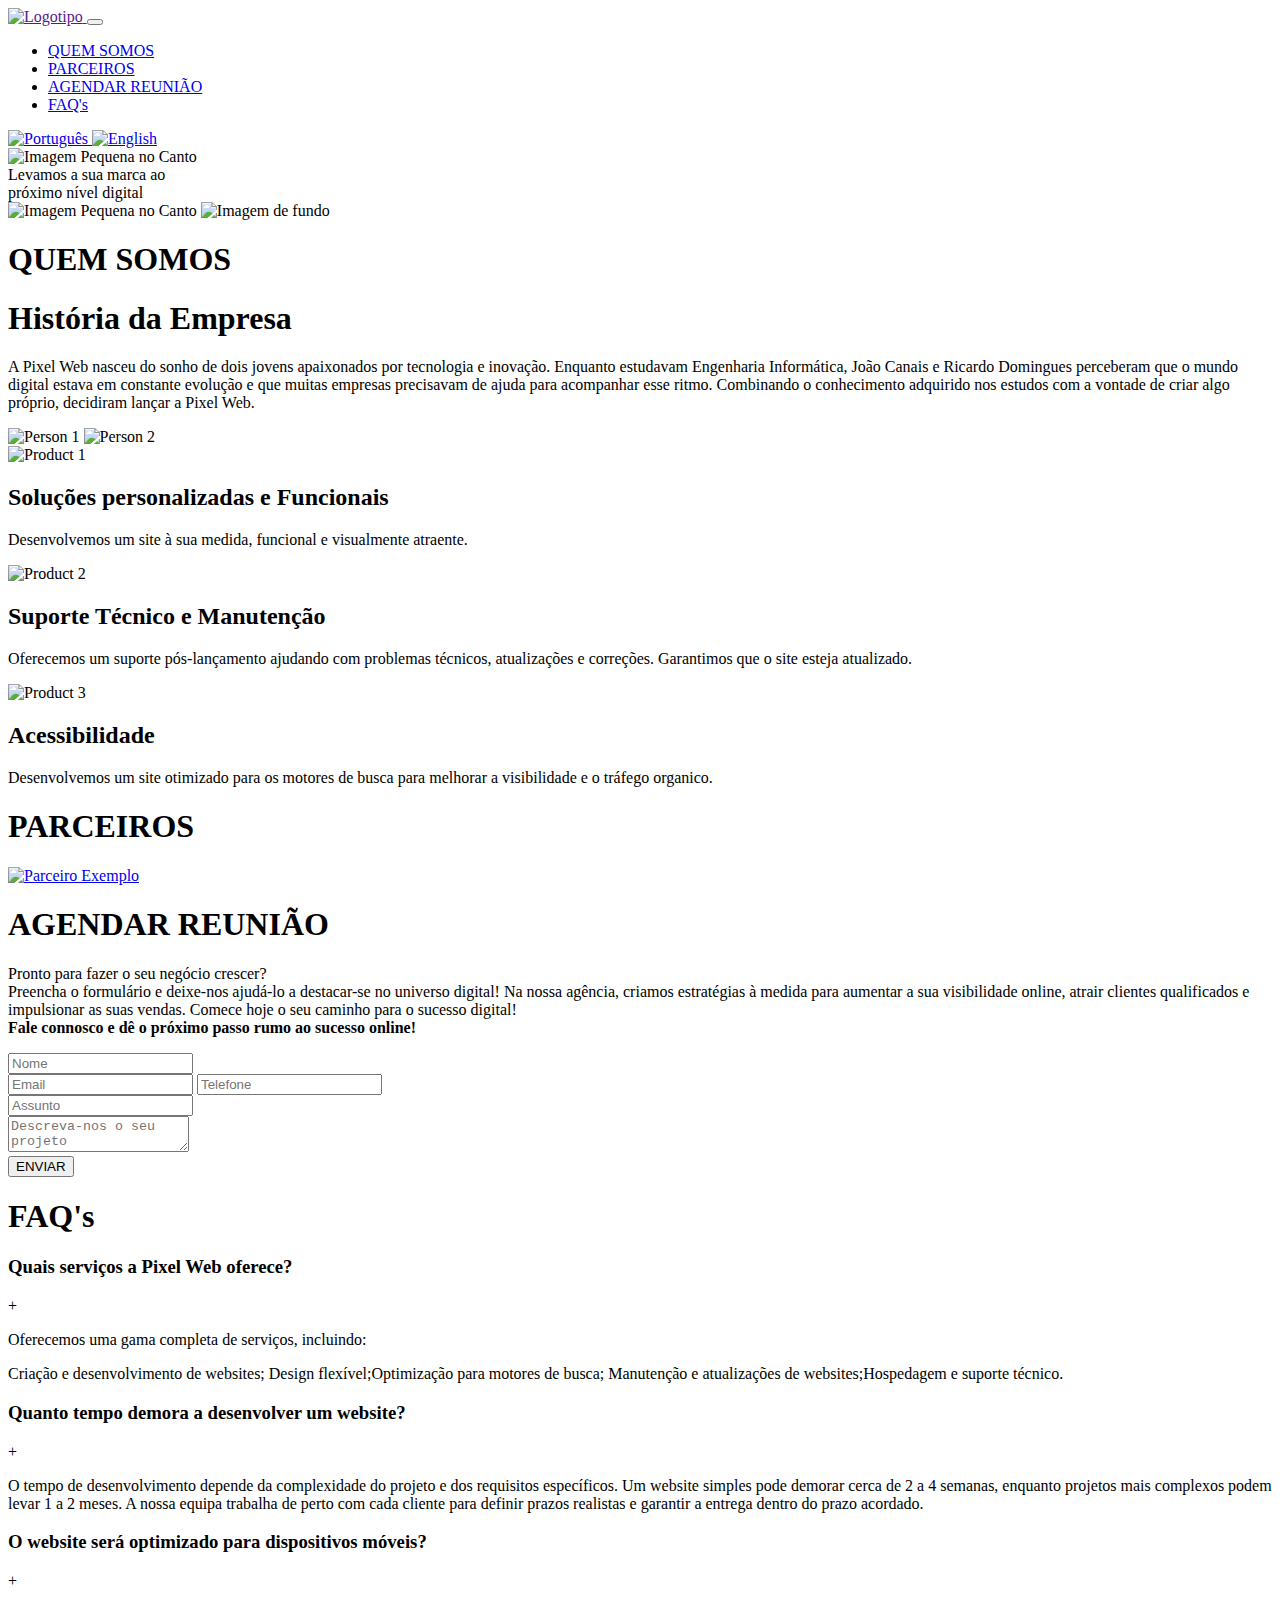
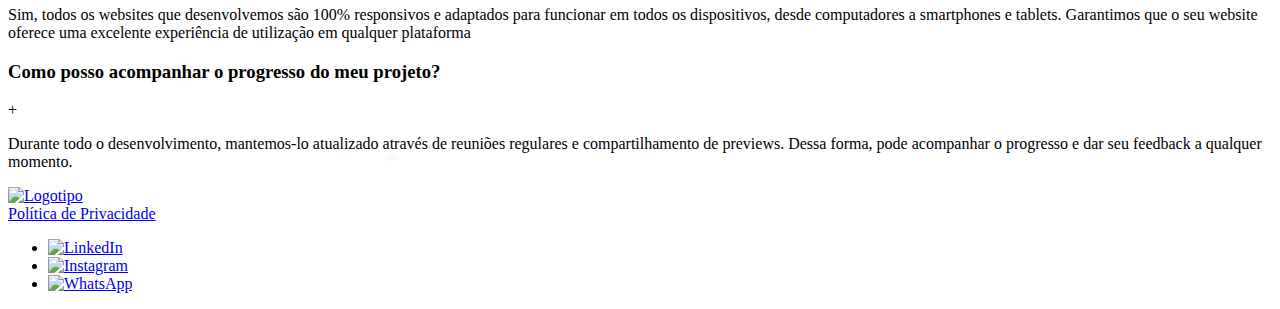
==== commit f72a7073: "Merge branch 'main' of https://github.com/ricardoo022/SITE-PIXELWEB" ====
--- a/Website Pixel/index.html
+++ b/Website Pixel/index.html
@@ -3,13 +3,13 @@
 <head>
     <meta charset="UTF-8">
     <meta name="viewport" content="width=device-width, initial-scale=1.0">
-    <title>Pixel Web</title>
-
-    <link rel="icon" href="./Fotos/mini-logo2.png" type="image/x-icon">
+    <title>Nome</title>
+
+    <link rel="icon" href="" type="image/x-icon">
 
     <link href="https://cdn.jsdelivr.net/npm/bootstrap@5.3.0-alpha2/dist/css/bootstrap.min.css" rel="stylesheet"
         integrity="sha384-aFq/bzH65dt+w6FI2ooMVUpc+21e0SRygnTpmBvdBgSdnuTN7QbdgL+OapgHtvPp" crossorigin="anonymous">
-    <link rel="stylesheet" href="./principal.css">
+    <link rel="stylesheet" href="../Landing Page/land.estilos.css">
 
     <link rel="preconnect" href="https://fonts.googleapis.com">
     <link rel="preconnect" href="https://fonts.gstatic.com" crossorigin>
@@ -29,7 +29,7 @@
             <div class="container-fluid">
                 <a class="navbar-brand logo" href="">
                     <!-- Adicionei o ID ao logotipo -->
-                    <img id="logo-img" src="./Fotos/logo5.png" alt="Logotipo" height="80">
+                    <img id="logo-img" src="../Fotos/logo5.png" alt="Logotipo" height="80">
                 </a>
         
                 <button class="navbar-toggler" type="button" data-bs-toggle="collapse" data-bs-target="#navbarSupportedContent"
@@ -45,11 +45,11 @@
                     </ul>
                 </div>
                 <div class="ml-auto">
-                    <a href=""  class="language-icon" title="Português" onclick="changeLanguage('pt')">
-                        <img src="./Fotos/portugal.png" alt="Português" height="30">
-                    </a>
-                    <a href="" class="language-icon" title="English" onclick="changeLanguage('en')">
-                        <img src="./Fotos/reino-unido.png" alt="English" height="30">
+                    <a href="#"  class="language-icon" title="Português" onclick="changeLanguage('pt')">
+                        <img src="../Fotos/portugal.png" alt="Português" height="30">
+                    </a>
+                    <a href="#" class="language-icon" title="English" onclick="changeLanguage('en')">
+                        <img src="../Fotos/reino-unido.png" alt="English" height="30">
                     </a>
                 </div>
             </div>
@@ -60,14 +60,14 @@
     <!-- Banner -->
     <section id="banner-image" class="text-center">
         <div id="div-logo">
-            <img id="small-image" src="./Fotos/imagem-acima-banner.png" alt="Imagem Pequena no Canto">
+            <img id="small-image" src="../Fotos/imagem-acima-banner.png" alt="Imagem Pequena no Canto">
             <div class="small-text" id="slogan">
                 Levamos a sua marca ao <br>
                 próximo nível digital
             </div>
         </div>
-        <img id="site-image" src="./Fotos/wedding.png" alt="Imagem Pequena no Canto">
-        <img id="background-image" src="./Fotos/imagem-header2.svg" alt="Imagem de fundo" class="img-fluid w-100">
+        <img id="site-image" src="../Fotos/wedding.png" alt="Imagem Pequena no Canto">
+        <img id="background-image" src="../Fotos/imagem-header2.svg" alt="Imagem de fundo" class="img-fluid w-100">
     </section>
     
 
@@ -86,8 +86,8 @@
             </div>
             
             <div class="image-section">
-                <img src="./Fotos/ricardo.jpeg" alt="Person 1" class="image up">
-                <img src="./Fotos/canais.jpeg" alt="Person 2" class="image down">
+                <img src="../Fotos/ricardo.jpeg" alt="Person 1" class="image up">
+                <img src="../Fotos/canais.jpeg" alt="Person 2" class="image down">
             </div>
 
             
@@ -96,17 +96,17 @@
         <div class="product-menu">
             <div class="product-grid">
                 <div class="product-card">
-                    <img src="./Fotos/solucoes.png" alt="Product 1" class="product-image">
+                    <img src="../Fotos/solucoes.png" alt="Product 1" class="product-image">
                     <h2 id="solucoesTitle">Soluções personalizadas e Funcionais</h2>
                     <p id="solucoes_texto">Desenvolvemos um site à sua medida, funcional e visualmente atraente.</p>
                 </div>
                 <div class="product-card">
-                    <img src="./Fotos/suporte.png" alt="Product 2" class="product-image">
+                    <img src="../Fotos/suporte.png" alt="Product 2" class="product-image">
                     <h2 id="suporte_titulo">Suporte Técnico e Manutenção</h2>
                     <p id="suporte_texto">Oferecemos um suporte pós-lançamento ajudando com problemas técnicos, atualizações e correções.</p>
                 </div>
                 <div class="product-card">
-                    <img src="./Fotos/acesibilidade.png" alt="Product 3" class="product-image">
+                    <img src="../Fotos/acesibilidade.png" alt="Product 3" class="product-image">
                     <h2 id="acesibilidade_titulo">Acessibilidade</h2>
                     <p id="acesibilidade_texto">Desenvolvemos um site optimizado para motores de busca, com o objetivo de aumentar a visibilidade online e impulsionar o tráfego orgânico.</p>
                 </div>
@@ -116,26 +116,18 @@
 
     <!--Parceiros-->
     <section id="parceiros-section">
-        <div class="heading-topic-parceiros">
-            <h1 id="parceiros_titulo">PARCEIROS</h1>
-        </div>
-        <div class="partners-container " id="parceiros">    
-            <!-- Primeiro Parceiro -->
+        <div class="partners-container " id="parceiros">
+            <div class="heading-topic-parceiros">
+                <h1 id="parceiros_titulo">PARCEIROS</h1>
+            </div>
+            
             <div class="partner">
-                <a href="https://www.all4gest.pt" target="_blank" >
-                    <img src="./Fotos/all4guest.png" alt="Parceiro Exemplo" class="partner-logo" >
+                <a href="https://www.all4gest.pt" target="_blank">
+                    <img src="../Fotos/all4guest.png" alt="Parceiro Exemplo" class="partner-logo">
                 </a>
             </div>
-    
-            <!-- Novo Parceiro -->
-            <div class="partner">
-                <a href="https://www.instagram.com/sao_gomes/" target="_blank">
-                    <img src="./Fotos/apresentação logo e foto_redondo.png" alt="Novo Parceiro" class="partner-logo">
-                </a>
-            </div>
-        </div>
-    </section>
-    
+        </div>
+    </section>
     
     <section id="reuniao2">
         <div class="heading-topic-reuniao">
@@ -227,7 +219,7 @@
                     <span class="faq-toggle">+</span>
                 </div>
                 <div class="faq-answer">
-                    <p id="faq4_resposta">Durante todo o desenvolvimento, mantemos-lo atualizado através de reuniões regulares e compartilhamento de previews. Dessa forma, pode acompanhar o progresso e dar seu feedback a qualquer momento.</p>
+                    <p id="faq4_resposta">Durante todo o desenvolvimento, mantemos-lo atualizado através de reuniões regulares e compartilhamento de "previews". Dessa forma, você pode acompanhar o progresso e dar seu feedback a qualquer momento.</p>
                 </div>
             </div>
     
@@ -242,30 +234,30 @@
     <section id="footer">
         <footer class="d-flex flex-wrap justify-content-between align-items-center py-3 my-4">
             <div class="logotipo-footer col-md-4 d-flex align-items-center">
-                <a href="./index.html" class="mb-3 me-2 mb-md-0 text-body-secondary text-decoration-none lh-1">
-                    <img src="./Fotos/imagem-acima-banner.png" alt="Logotipo" height="215">
+                <a href="../Landing Page/land.html" class="mb-3 me-2 mb-md-0 text-body-secondary text-decoration-none lh-1">
+                    <img src="../Fotos/imagem-acima-banner.png" alt="Logotipo" height="215">
                 </a>
             </div>
 
             
             <div class="privacy-policy-container">
-                <a href="./Politica/politica.html" class="privacy-policy"  id="politica">Política de Privacidade</a>
+                <a href="../Politica/politica.html" class="privacy-policy"  id="politica">Política de Privacidade</a>
             </div>
 
             <ul class="logos nav col-md-3 justify-content-end list-unstyled d-flex align-items-center">
                 <li class="ms-3 d-flex align-items-center logo-rs">
                     <a href="https://www.linkedin.com/in/pixel-web-094b05334/">
-                        <img src="./Fotos/linkedin.png" alt="LinkedIn" height="50">
+                        <img src="../Fotos/linkedin.png" alt="LinkedIn" height="50">
                     </a>
                 </li>
                 <li class="ms-3 d-flex align-items-center logo-rs">
                     <a href="https://www.instagram.com/pixel_webdev">
-                        <img src="./Fotos/instagram.png" alt="Instagram" height="30">
+                        <img src="../Fotos/instagram.png" alt="Instagram" height="30">
                     </a>
                 </li>
                 <li class="ms-3 d-flex align-items-center logo-rs whatsapp">
                     <a href="https://wa.me/915417824">
-                        <img src="./Fotos/whatsapp.png" alt="WhatsApp" height="30">
+                        <img src="../Fotos/whatsapp.png" alt="WhatsApp" height="30">
                     </a>
                 </li>
             </ul>
@@ -292,10 +284,10 @@
         const logo = document.getElementById('logo-img'); // Captura o logo pelo ID
         if (window.scrollY > 20) {
             header.classList.add('scrolled-header'); // Adiciona a classe para mudar a cor para branco com opacidade
-            logo.src = "./Fotos/logo-header4.png"; // Troca o logo para o novo
+            logo.src = "../Fotos/logo-header4.png"; // Troca o logo para o novo
         } else {
             header.classList.remove('scrolled-header'); // Remove a classe, voltando para a cor transparente
-            logo.src = './Fotos/logo5.png'; // Volta para o logo original
+            logo.src = '../Fotos/logo5.png'; // Volta para o logo original
         }
     };
 
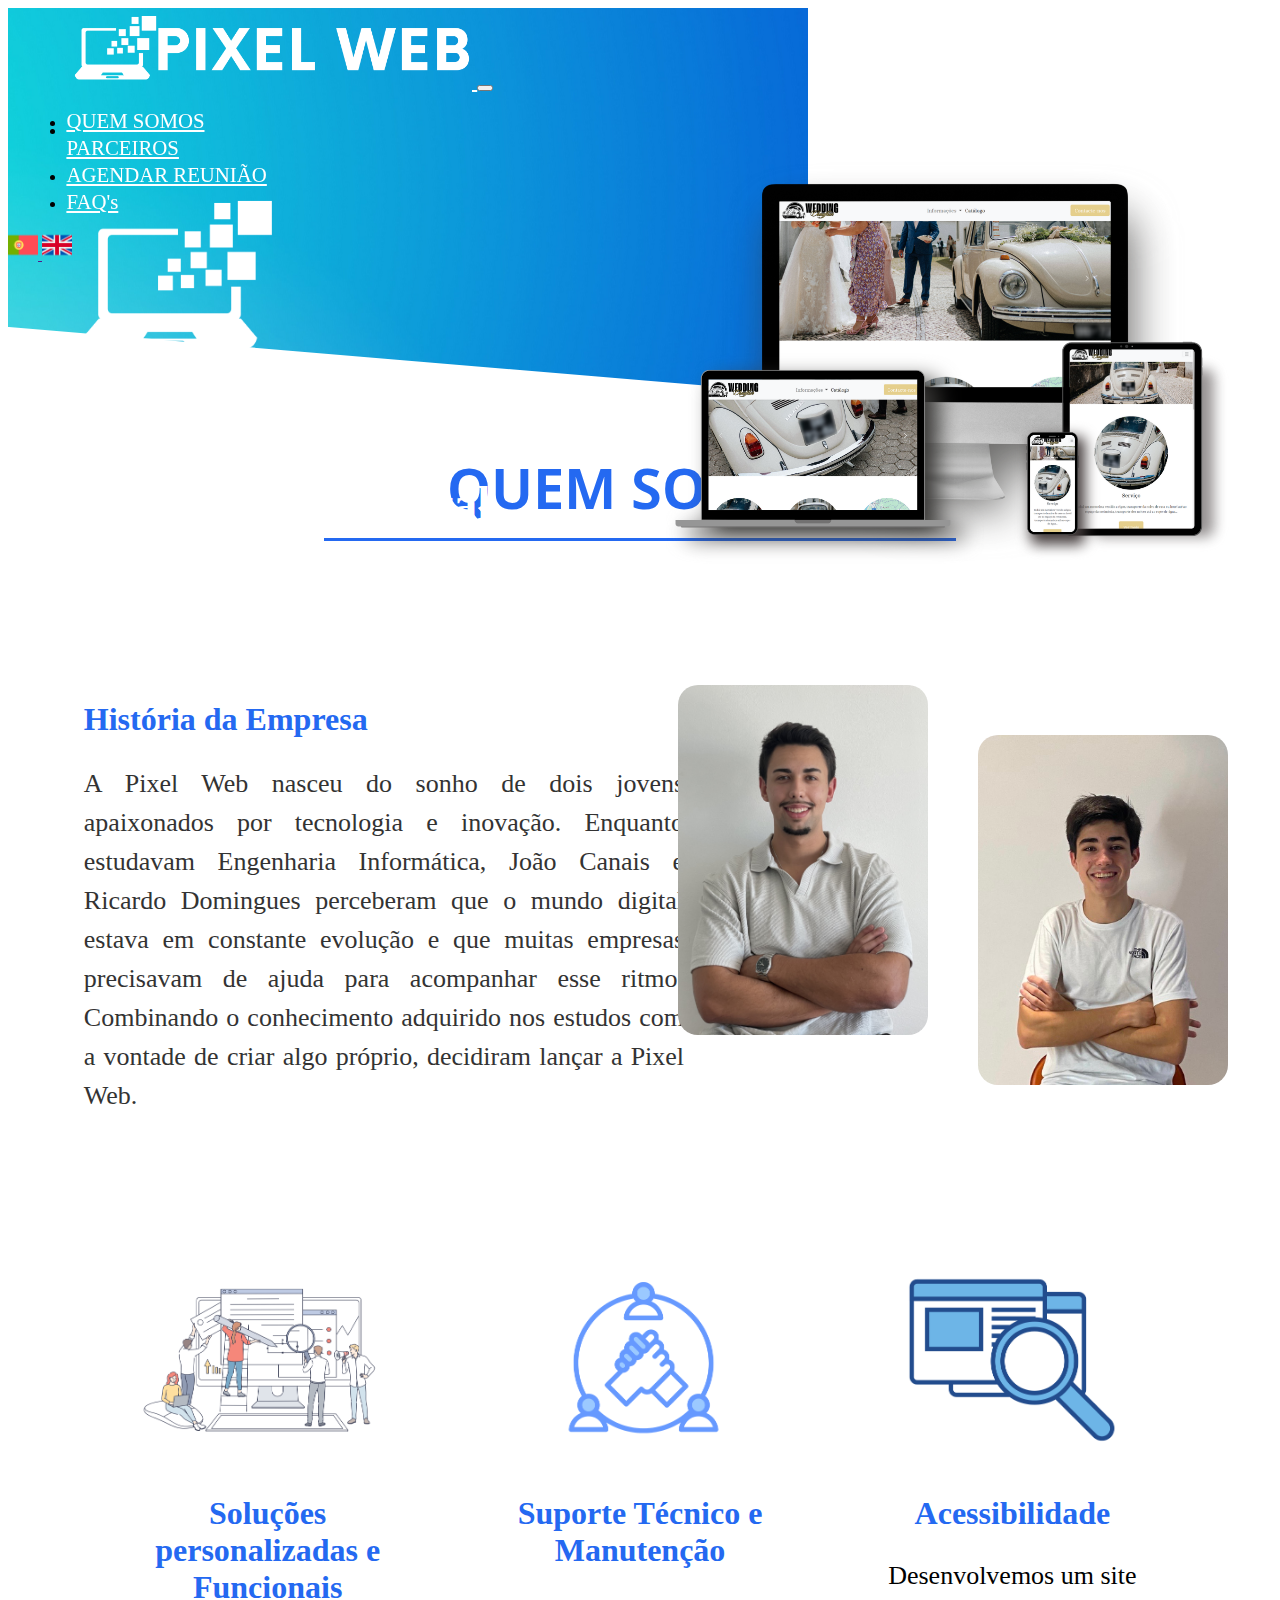
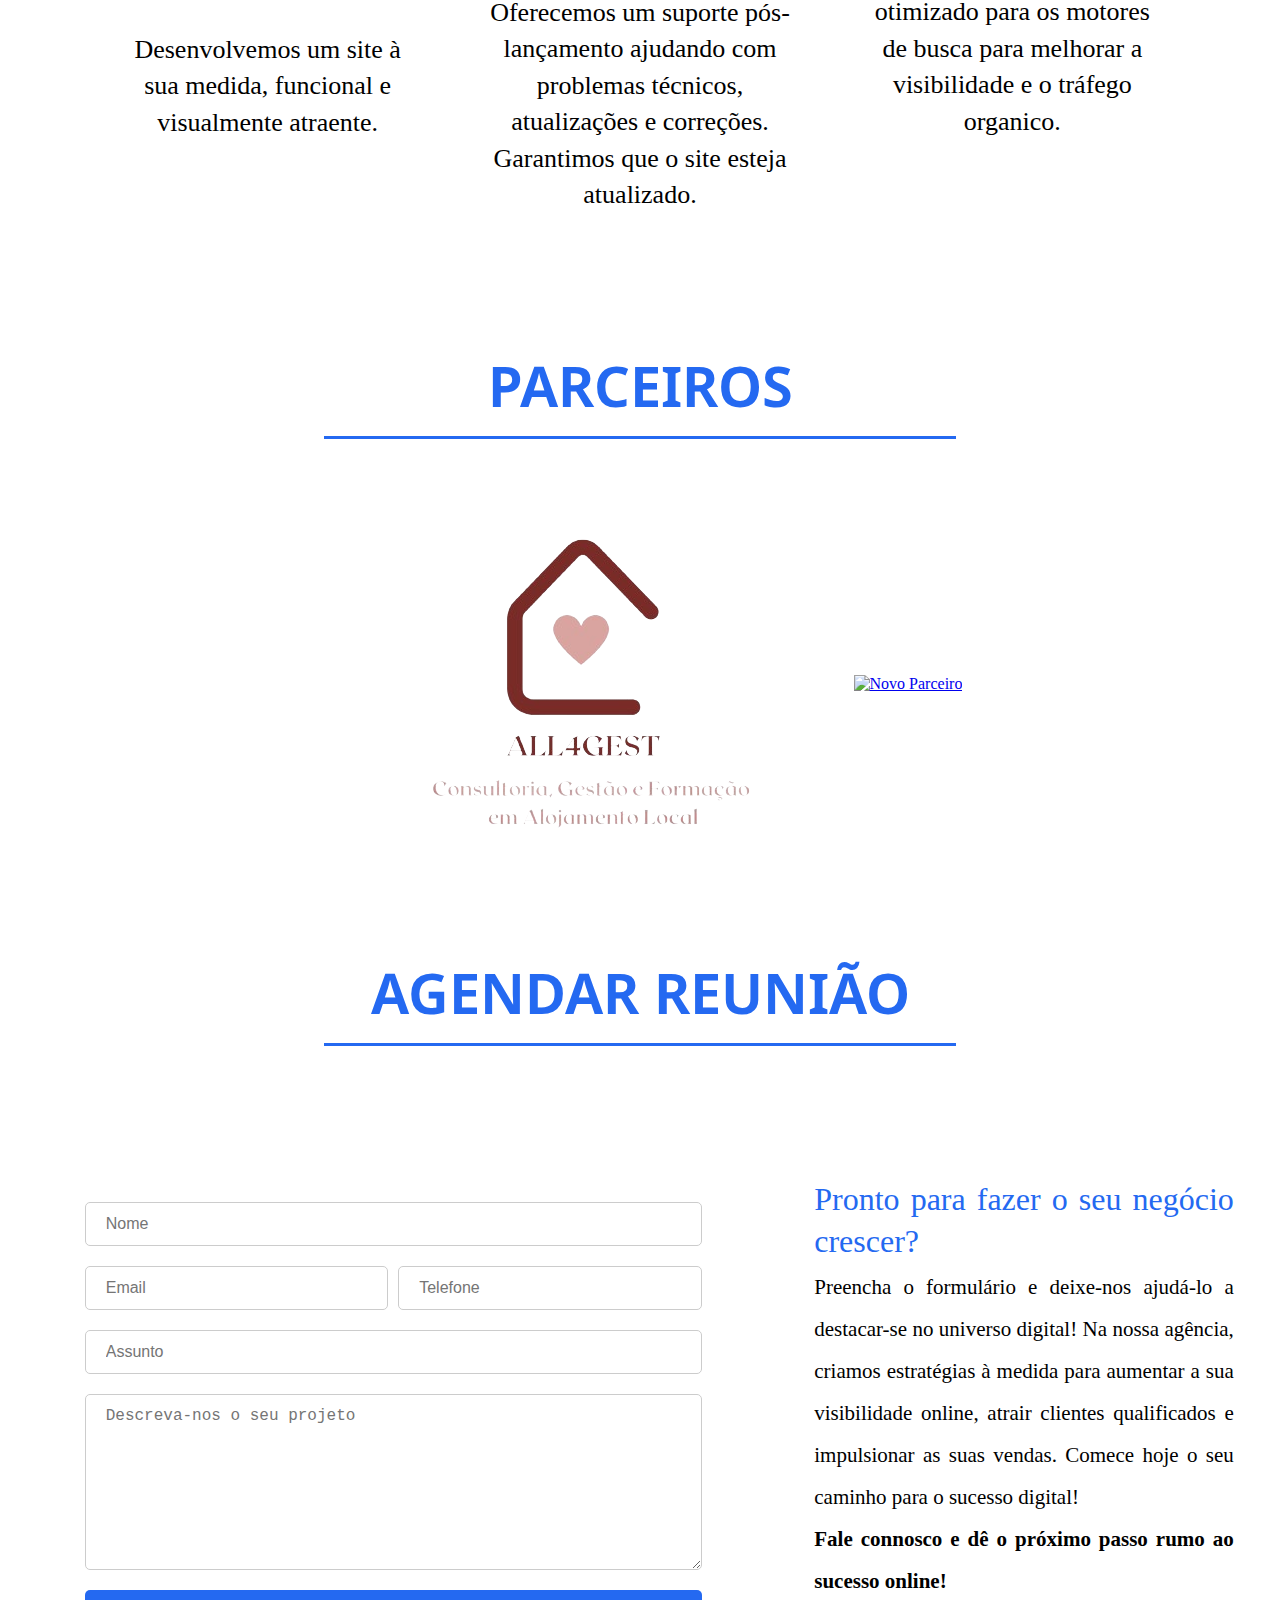
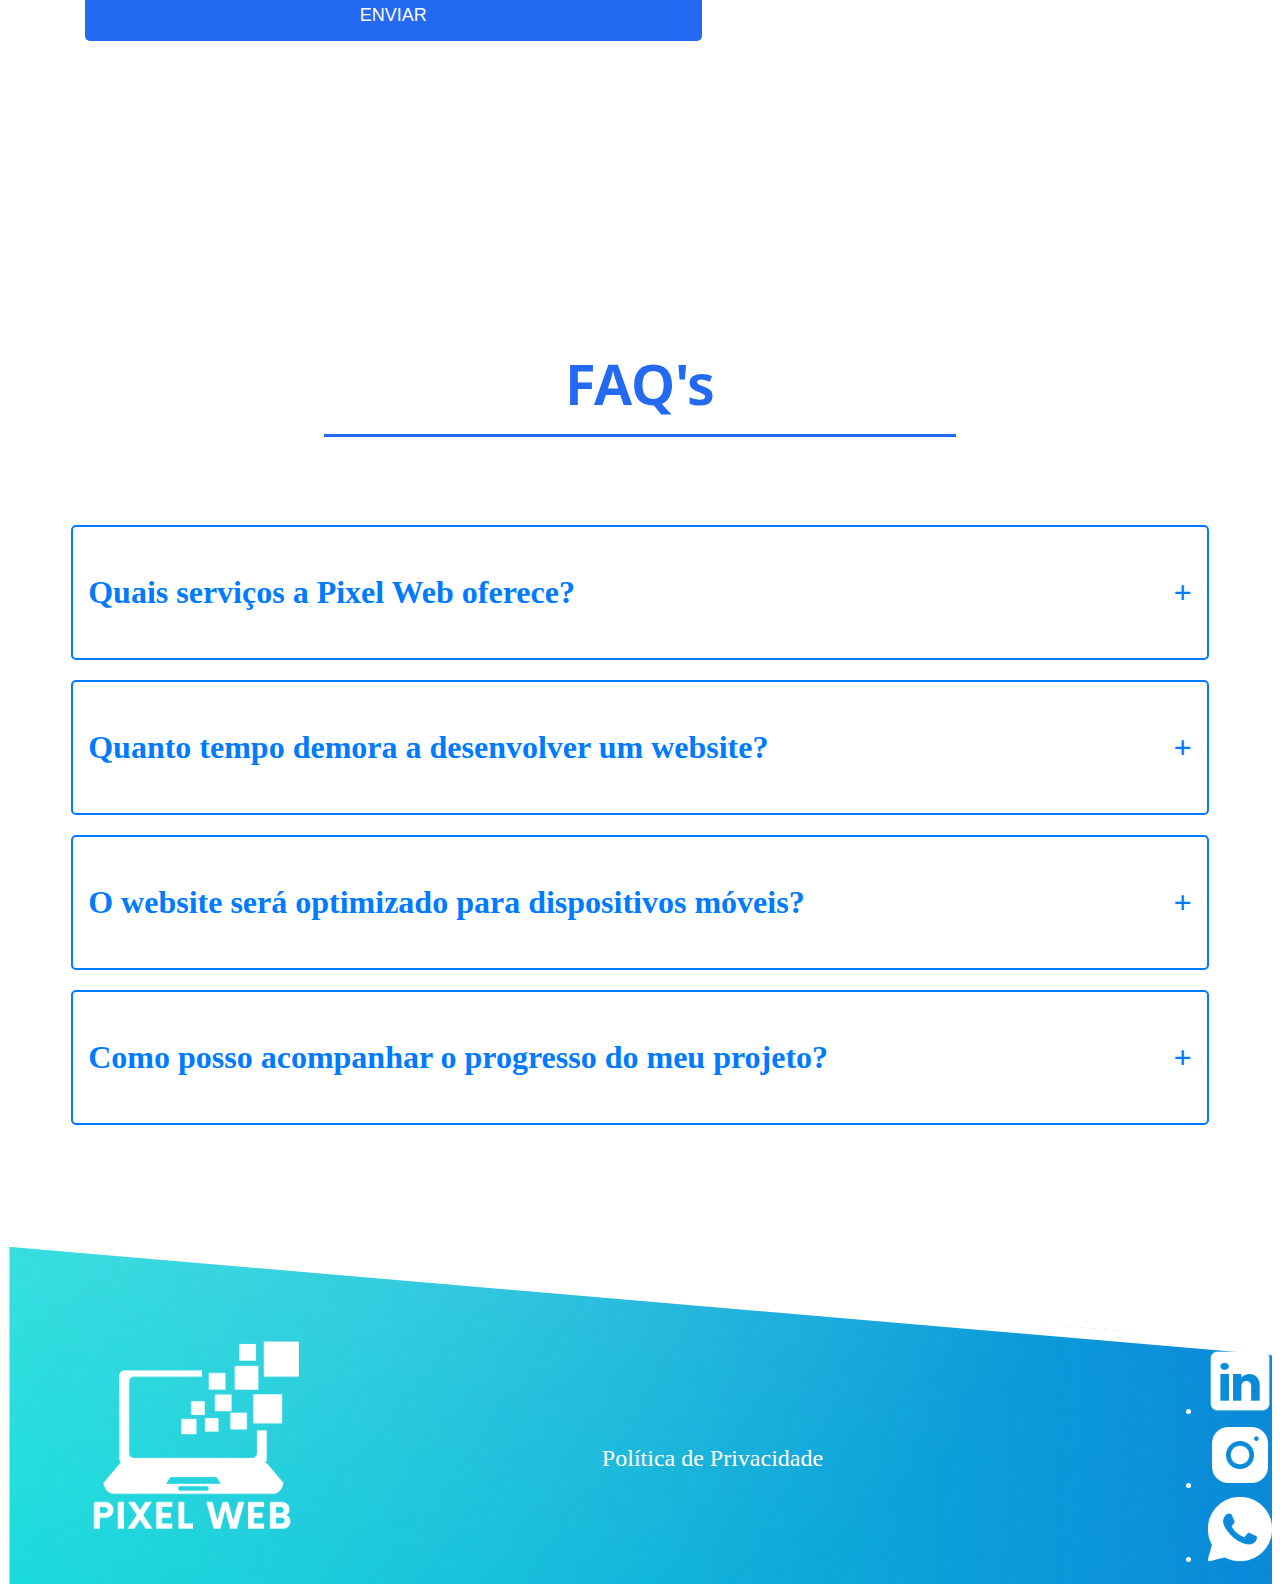
==== commit 1ef53a62: "Final" ====
--- a/Website Pixel/index.html
+++ b/Website Pixel/index.html
@@ -1,305 +1,313 @@
-<!DOCTYPE html>
-<html lang="en">
-<head>
-    <meta charset="UTF-8">
-    <meta name="viewport" content="width=device-width, initial-scale=1.0">
-    <title>Nome</title>
-
-    <link rel="icon" href="" type="image/x-icon">
-
-    <link href="https://cdn.jsdelivr.net/npm/bootstrap@5.3.0-alpha2/dist/css/bootstrap.min.css" rel="stylesheet"
-        integrity="sha384-aFq/bzH65dt+w6FI2ooMVUpc+21e0SRygnTpmBvdBgSdnuTN7QbdgL+OapgHtvPp" crossorigin="anonymous">
-    <link rel="stylesheet" href="../Landing Page/land.estilos.css">
-
-    <link rel="preconnect" href="https://fonts.googleapis.com">
-    <link rel="preconnect" href="https://fonts.gstatic.com" crossorigin>
-    <link href="https://fonts.googleapis.com/css2?family=Noto+Sans:ital,wght@0,100..900;1,100..900&display=swap" rel="stylesheet">
-
-    
-    <style>
-        
-    </style>
-
-</head>
-<body>
-    <!--Header-->
-
-    <section id="header">
-        <nav class="navbar navbar-expand-lg fixed-top">
-            <div class="container-fluid">
-                <a class="navbar-brand logo" href="">
-                    <!-- Adicionei o ID ao logotipo -->
-                    <img id="logo-img" src="../Fotos/logo5.png" alt="Logotipo" height="80">
-                </a>
-        
-                <button class="navbar-toggler" type="button" data-bs-toggle="collapse" data-bs-target="#navbarSupportedContent"
-                    aria-controls="navbarSupportedContent" aria-expanded="false" aria-label="Toggle navigation">
-                    <span class="navbar-toggler-icon"></span>
-                </button>
-                <div class="collapse navbar-collapse" id="navbarSupportedContent">
-                    <ul class="navbar-nav mb-2 mb-lg-0">
-                        <li class="nav-item"><a class="nav-link header-text" href="#quem-somos" id="quem_somos">QUEM SOMOS</a></li>
-                        <li class="nav-item"><a class="nav-link header-text" href="#parceiros-section" id="parceiros">PARCEIROS</a></li>
-                        <li class="nav-item"><a class="nav-link header-text" href="#reuniao2" id="reuniao">AGENDAR REUNIÃO</a></li>
-                        <li class="nav-item"><a class="nav-link header-text" href="#faqs2" id="faqs">FAQ's</a></li>
-                    </ul>
-                </div>
-                <div class="ml-auto">
-                    <a href="#"  class="language-icon" title="Português" onclick="changeLanguage('pt')">
-                        <img src="../Fotos/portugal.png" alt="Português" height="30">
-                    </a>
-                    <a href="#" class="language-icon" title="English" onclick="changeLanguage('en')">
-                        <img src="../Fotos/reino-unido.png" alt="English" height="30">
-                    </a>
-                </div>
-            </div>
-        </nav>            
-    </section>
-
-
-    <!-- Banner -->
-    <section id="banner-image" class="text-center">
-        <div id="div-logo">
-            <img id="small-image" src="../Fotos/imagem-acima-banner.png" alt="Imagem Pequena no Canto">
-            <div class="small-text" id="slogan">
-                Levamos a sua marca ao <br>
-                próximo nível digital
-            </div>
-        </div>
-        <img id="site-image" src="../Fotos/wedding.png" alt="Imagem Pequena no Canto">
-        <img id="background-image" src="../Fotos/imagem-header2.svg" alt="Imagem de fundo" class="img-fluid w-100">
-    </section>
-    
-
-    <!-- Quem somos -->
-    <section id="quem-somos">
-        
-        <div class="heading-topic-quemsomos">
-            <h1 id="quem_somos_titulo">QUEM SOMOS</h1>
-        </div>
-
-        <div class="company-story">
-            <div class="text-section">
-                <h1 id="historia_titulo">A Pixel Web</h1>
-                <p id="historia_texto">A Pixel Web nasceu do sonho de dois jovens apaixonados por tecnologia e inovação. Enquanto estudavam Engenharia Informática, Ricardo Domingues e João Canais perceberam que o mundo digital estava em constante evolução e que muitas empresas precisavam de ajuda para acompanhar esse ritmo. Combinando o conhecimento adquirido nos estudos com a vontade de criarem algo próprio, decidiram lançar a Pixel Web.</p>
-            </p>
-            </div>
-            
-            <div class="image-section">
-                <img src="../Fotos/ricardo.jpeg" alt="Person 1" class="image up">
-                <img src="../Fotos/canais.jpeg" alt="Person 2" class="image down">
-            </div>
-
-            
-        </div>
-
-        <div class="product-menu">
-            <div class="product-grid">
-                <div class="product-card">
-                    <img src="../Fotos/solucoes.png" alt="Product 1" class="product-image">
-                    <h2 id="solucoesTitle">Soluções personalizadas e Funcionais</h2>
-                    <p id="solucoes_texto">Desenvolvemos um site à sua medida, funcional e visualmente atraente.</p>
-                </div>
-                <div class="product-card">
-                    <img src="../Fotos/suporte.png" alt="Product 2" class="product-image">
-                    <h2 id="suporte_titulo">Suporte Técnico e Manutenção</h2>
-                    <p id="suporte_texto">Oferecemos um suporte pós-lançamento ajudando com problemas técnicos, atualizações e correções.</p>
-                </div>
-                <div class="product-card">
-                    <img src="../Fotos/acesibilidade.png" alt="Product 3" class="product-image">
-                    <h2 id="acesibilidade_titulo">Acessibilidade</h2>
-                    <p id="acesibilidade_texto">Desenvolvemos um site optimizado para motores de busca, com o objetivo de aumentar a visibilidade online e impulsionar o tráfego orgânico.</p>
-                </div>
-            </div>
-        </div>
-    </section>
-
-    <!--Parceiros-->
-    <section id="parceiros-section">
-        <div class="partners-container " id="parceiros">
-            <div class="heading-topic-parceiros">
-                <h1 id="parceiros_titulo">PARCEIROS</h1>
-            </div>
-            
-            <div class="partner">
-                <a href="https://www.all4gest.pt" target="_blank">
-                    <img src="../Fotos/all4guest.png" alt="Parceiro Exemplo" class="partner-logo">
-                </a>
-            </div>
-        </div>
-    </section>
-    
-    <section id="reuniao2">
-        <div class="heading-topic-reuniao">
-            <h1 id="agendar_titulo">AGENDAR REUNIÃO</h1>
-        </div>
-    
-        <div class="container_forms">
-            <div class="contact-form">
-                <h2 id="contact"></h2>
-                <p class="text-reuniao">
-                    <span id="texto">Pronto para fazer o seu negócio crescer?<br></span>
-                    <span id="texto2">Preencha o formulário e deixe-nos ajudá-lo a destacar-se no mundo digital! Na nossa agência, especializamo-nos na criação de sites que aumentam a sua visibilidade online e atraem clientes qualificados. Dê o primeiro passo para o sucesso digital connosco!<br></span>
-                    <strong id="texto_strong">Contacte-nos e comece a sua jornada para um site de excelência!</strong>
-                </p>
-    
-                <form class="mt-4" action="https://formsubmit.co/pixel.webdesign.company@gmail.com" method="post">
-                    <div class="form-group">
-                        <input type="text" placeholder="Nome" id="nome_form_placeholder_name" required>
-                    </div>
-    
-                    <div class="form-group input-group">
-                        <input type="email" placeholder="Email" name="email" required>
-                        <input type="text" placeholder="Telefone" name="phone"  id="telefone_form_placeholder_name" required>
-                    </div>
-    
-                    <div class="form-group">
-                        <input type="text" placeholder="Assunto" id="contact_form_placeholder_subject" name="subject" required>
-                    </div>
-    
-                    <div class="form-group">
-                        <textarea placeholder="Descreva-nos o seu projeto" id="contact_form_placeholder_message" name="message" required></textarea>
-                    </div>
-    
-                    <button type="submit" id="button_submit">ENVIAR</button>
-                </form>
-            </div>
-        </div>
-    </section>
-    
-  
-
-    <!--FAQS-->
-    <section id="faqs2"> 
-        <div class="heading-topic-faqs">
-            <h1>FAQ's</h1>
-        </div>
-    
-        <div class="faq-container"id="faqs">
-            
-            <div class="faq">
-                <div class="faq-question">
-                    <h3 id="faq1">Quais serviços a Pixel Web oferece?</h3>
-                    <span class="faq-toggle">+</span>
-                </div>
-                <div class="faq-answer">
-                    <p id="faq1_resposta">Oferecemos uma gama completa de serviços, incluindo:
-                    <p id="faq1_resposta2">
-                    Criação e desenvolvimento de websites;
-                    Design flexível;
-                    Optimização para motores de busca;
-                    Manutenção e atualizações de websites;
-                    Hospedagem e suporte técnico.</p></p>
-                </div>
-            </div>
-    
-            <div class="faq">
-                <div class="faq-question">
-                    <h3 id="faq2">Quanto tempo demora a desenvolver um website?</h3>
-                    <span class="faq-toggle">+</span>
-                </div>
-                <div class="faq-answer">
-                    <p id="faq2_resposta">O tempo de desenvolvimento depende da complexidade do projeto e dos requisitos específicos. Um website simples pode demorar cerca de 2 a 4 semanas, enquanto projetos mais complexos podem levar 1 a 2 meses. A nossa equipa trabalha de perto com cada cliente para definir prazos realistas e garantir a entrega dentro do prazo acordado.</p>
-                </div>
-            </div>
-        
-            <div class="faq">
-                <div class="faq-question">
-                    <h3 id="faq3">O website será optimizado para dispositivos móveis?</h3>
-                    <span class="faq-toggle">+</span>
-                </div>
-                <div class="faq-answer">
-                    <p id="faq3_resposta">Sim, todos os websites que desenvolvemos são 100% adaptados para funcionar em todos os dispositivos, desde computadores a smartphones e tablets. Garantimos que o seu website oferece uma excelente experiência de utilização em qualquer plataforma.</p>
-                </div>
-            </div>
-        
-            <div class="faq">
-                <div class="faq-question">
-                    <h3 id="faq4">Como posso acompanhar o progresso do meu projeto?</h3>
-                    <span class="faq-toggle">+</span>
-                </div>
-                <div class="faq-answer">
-                    <p id="faq4_resposta">Durante todo o desenvolvimento, mantemos-lo atualizado através de reuniões regulares e compartilhamento de "previews". Dessa forma, você pode acompanhar o progresso e dar seu feedback a qualquer momento.</p>
-                </div>
-            </div>
-    
-            
-        </div>
-    </section>
-
-    
-
-    <!--Footer-->
-
-    <section id="footer">
-        <footer class="d-flex flex-wrap justify-content-between align-items-center py-3 my-4">
-            <div class="logotipo-footer col-md-4 d-flex align-items-center">
-                <a href="../Landing Page/land.html" class="mb-3 me-2 mb-md-0 text-body-secondary text-decoration-none lh-1">
-                    <img src="../Fotos/imagem-acima-banner.png" alt="Logotipo" height="215">
-                </a>
-            </div>
-
-            
-            <div class="privacy-policy-container">
-                <a href="../Politica/politica.html" class="privacy-policy"  id="politica">Política de Privacidade</a>
-            </div>
-
-            <ul class="logos nav col-md-3 justify-content-end list-unstyled d-flex align-items-center">
-                <li class="ms-3 d-flex align-items-center logo-rs">
-                    <a href="https://www.linkedin.com/in/pixel-web-094b05334/">
-                        <img src="../Fotos/linkedin.png" alt="LinkedIn" height="50">
-                    </a>
-                </li>
-                <li class="ms-3 d-flex align-items-center logo-rs">
-                    <a href="https://www.instagram.com/pixel_webdev">
-                        <img src="../Fotos/instagram.png" alt="Instagram" height="30">
-                    </a>
-                </li>
-                <li class="ms-3 d-flex align-items-center logo-rs whatsapp">
-                    <a href="https://wa.me/915417824">
-                        <img src="../Fotos/whatsapp.png" alt="WhatsApp" height="30">
-                    </a>
-                </li>
-            </ul>
-        </footer>
-    </section>
-
-
-    <script src="script.js"></script>
-
-    <script>
-    const faqs = document.querySelectorAll('.faq');
-
-    faqs.forEach(faq => {
-        faq.addEventListener('click', () => {
-            faq.classList.toggle('active');
-        });
-    });
-    </script>
-
-
-    <script>
-        window.onscroll = function() {
-        const header = document.getElementById('header'); // Captura o header
-        const logo = document.getElementById('logo-img'); // Captura o logo pelo ID
-        if (window.scrollY > 20) {
-            header.classList.add('scrolled-header'); // Adiciona a classe para mudar a cor para branco com opacidade
-            logo.src = "../Fotos/logo-header4.png"; // Troca o logo para o novo
-        } else {
-            header.classList.remove('scrolled-header'); // Remove a classe, voltando para a cor transparente
-            logo.src = '../Fotos/logo5.png'; // Volta para o logo original
-        }
-    };
-
-    </script>
-
-
-    <script src="https://cdn.jsdelivr.net/npm/bootstrap@5.3.0-alpha3/dist/js/bootstrap.bundle.min.js"
-        integrity="sha384-ENjdO4Dr2bkBIFxQpeoTz1HIcje39Wm4jDKdf19U8gI4ddQ3GYNS7NTKfAdVQSZe"
-        crossorigin="anonymous">
-    </script>
-
-   
-        
-</body>
+<!DOCTYPE html>
+<html lang="en">
+<head>
+    <meta charset="UTF-8">
+    <meta name="viewport" content="width=device-width, initial-scale=1.0">
+    <title>Pixel Web</title>
+
+    <link rel="icon" href="./Fotos/mini-logo2.png" type="image/x-icon">
+
+    <link href="https://cdn.jsdelivr.net/npm/bootstrap@5.3.0-alpha2/dist/css/bootstrap.min.css" rel="stylesheet"
+        integrity="sha384-aFq/bzH65dt+w6FI2ooMVUpc+21e0SRygnTpmBvdBgSdnuTN7QbdgL+OapgHtvPp" crossorigin="anonymous">
+    <link rel="stylesheet" href="./principal.css">
+
+    <link rel="preconnect" href="https://fonts.googleapis.com">
+    <link rel="preconnect" href="https://fonts.gstatic.com" crossorigin>
+    <link href="https://fonts.googleapis.com/css2?family=Noto+Sans:ital,wght@0,100..900;1,100..900&display=swap" rel="stylesheet">
+
+    
+    <style>
+        
+    </style>
+
+</head>
+<body>
+    <!--Header-->
+
+    <section id="header">
+        <nav class="navbar navbar-expand-lg fixed-top">
+            <div class="container-fluid">
+                <a class="navbar-brand logo" href="">
+                    <!-- Adicionei o ID ao logotipo -->
+                    <img id="logo-img" src="./Fotos/logo5.png" alt="Logotipo" height="80">
+                </a>
+        
+                <button class="navbar-toggler" type="button" data-bs-toggle="collapse" data-bs-target="#navbarSupportedContent"
+                    aria-controls="navbarSupportedContent" aria-expanded="false" aria-label="Toggle navigation">
+                    <span class="navbar-toggler-icon"></span>
+                </button>
+                <div class="collapse navbar-collapse" id="navbarSupportedContent">
+                    <ul class="navbar-nav mb-2 mb-lg-0">
+                        <li class="nav-item"><a class="nav-link header-text" href="#quem-somos" id="quem_somos">QUEM SOMOS</a></li>
+                        <li class="nav-item"><a class="nav-link header-text" href="#parceiros-section" id="parceiros">PARCEIROS</a></li>
+                        <li class="nav-item"><a class="nav-link header-text" href="#reuniao2" id="reuniao">AGENDAR REUNIÃO</a></li>
+                        <li class="nav-item"><a class="nav-link header-text" href="#faqs2" id="faqs">FAQ's</a></li>
+                    </ul>
+                </div>
+                <div class="ml-auto">
+                    <a href=""  class="language-icon" title="Português" onclick="changeLanguage('pt')">
+                        <img src="./Fotos/portugal.png" alt="Português" height="30">
+                    </a>
+                    <a href="" class="language-icon" title="English" onclick="changeLanguage('en')">
+                        <img src="./Fotos/reino-unido.png" alt="English" height="30">
+                    </a>
+                </div>
+            </div>
+        </nav>            
+    </section>
+
+
+    <!-- Banner -->
+    <section id="banner-image" class="text-center">
+        <div id="div-logo">
+            <img id="small-image" src="./Fotos/imagem-acima-banner.png" alt="Imagem Pequena no Canto">
+            <div class="small-text" id="slogan">
+                Levamos a sua marca ao <br>
+                próximo nível digital
+            </div>
+        </div>
+        <img id="site-image" src="./Fotos/wedding.png" alt="Imagem Pequena no Canto">
+        <img id="background-image" src="./Fotos/imagem-header2.svg" alt="Imagem de fundo" class="img-fluid w-100">
+    </section>
+    
+
+    <!-- Quem somos -->
+    <section id="quem-somos">
+        
+        <div class="heading-topic-quemsomos">
+            <h1 id="quem_somos_titulo">QUEM SOMOS</h1>
+        </div>
+
+        <div class="company-story">
+            <div class="text-section">
+                <h1 id="historia_titulo">A Pixel Web</h1>
+                <p id="historia_texto">A Pixel Web nasceu do sonho de dois jovens apaixonados por tecnologia e inovação. Enquanto estudavam Engenharia Informática, Ricardo Domingues e João Canais perceberam que o mundo digital estava em constante evolução e que muitas empresas precisavam de ajuda para acompanhar esse ritmo. Combinando o conhecimento adquirido nos estudos com a vontade de criarem algo próprio, decidiram lançar a Pixel Web.</p>
+            </p>
+            </div>
+            
+            <div class="image-section">
+                <img src="./Fotos/ricardo.jpeg" alt="Person 1" class="image up">
+                <img src="./Fotos/canais.jpeg" alt="Person 2" class="image down">
+            </div>
+
+            
+        </div>
+
+        <div class="product-menu">
+            <div class="product-grid">
+                <div class="product-card">
+                    <img src="./Fotos/solucoes.png" alt="Product 1" class="product-image">
+                    <h2 id="solucoesTitle">Soluções personalizadas e Funcionais</h2>
+                    <p id="solucoes_texto">Desenvolvemos um site à sua medida, funcional e visualmente atraente.</p>
+                </div>
+                <div class="product-card">
+                    <img src="./Fotos/suporte.png" alt="Product 2" class="product-image">
+                    <h2 id="suporte_titulo">Suporte Técnico e Manutenção</h2>
+                    <p id="suporte_texto">Oferecemos um suporte pós-lançamento ajudando com problemas técnicos, atualizações e correções.</p>
+                </div>
+                <div class="product-card">
+                    <img src="./Fotos/acesibilidade.png" alt="Product 3" class="product-image">
+                    <h2 id="acesibilidade_titulo">Acessibilidade</h2>
+                    <p id="acesibilidade_texto">Desenvolvemos um site optimizado para motores de busca, com o objetivo de aumentar a visibilidade online e impulsionar o tráfego orgânico.</p>
+                </div>
+            </div>
+        </div>
+    </section>
+
+    <!--Parceiros-->
+    <section id="parceiros-section">
+        <div class="heading-topic-parceiros">
+            <h1 id="parceiros_titulo">PARCEIROS</h1>
+        </div>
+        <div class="partners-container " id="parceiros">    
+            <!-- Primeiro Parceiro -->
+            <div class="partner">
+                <a href="https://www.all4gest.pt" target="_blank" >
+                    <img src="./Fotos/all4guest.png" alt="Parceiro Exemplo" class="partner-logo" >
+                </a>
+            </div>
+    
+            <!-- Novo Parceiro -->
+            <div class="partner">
+                <a href="https://www.instagram.com/sao_gomes/" target="_blank">
+                    <img src="./Fotos/apresenta.png" alt="Novo Parceiro" class="partner-logo">
+                </a>
+            </div>
+        </div>
+    </section>
+    
+    
+    <section id="reuniao2">
+        <div class="heading-topic-reuniao">
+            <h1 id="agendar_titulo">AGENDAR REUNIÃO</h1>
+        </div>
+    
+        <div class="container_forms">
+            <div class="contact-form">
+                <h2 id="contact"></h2>
+                <p class="text-reuniao">
+                    <span id="texto">Pronto para fazer o seu negócio crescer?<br></span>
+                    <span id="texto2">Preencha o formulário e deixe-nos ajudá-lo a destacar-se no mundo digital! Na nossa agência, especializamo-nos na criação de sites que aumentam a sua visibilidade online e atraem clientes qualificados. Dê o primeiro passo para o sucesso digital connosco!<br></span>
+                    <strong id="texto_strong">Contacte-nos e comece a sua jornada para um site de excelência!</strong>
+                </p>
+    
+                <form class="mt-4" action="https://formsubmit.co/pixel.webdesign.company@gmail.com" method="post">
+                    <div class="form-group">
+                        <input type="text" placeholder="Nome" id="nome_form_placeholder_name" required>
+                    </div>
+    
+                    <div class="form-group input-group">
+                        <input type="email" placeholder="Email" name="email" required>
+                        <input type="text" placeholder="Telefone" name="phone"  id="telefone_form_placeholder_name" required>
+                    </div>
+    
+                    <div class="form-group">
+                        <input type="text" placeholder="Assunto" id="contact_form_placeholder_subject" name="subject" required>
+                    </div>
+    
+                    <div class="form-group">
+                        <textarea placeholder="Descreva-nos o seu projeto" id="contact_form_placeholder_message" name="message" required></textarea>
+                    </div>
+    
+                    <button type="submit" id="button_submit">ENVIAR</button>
+                </form>
+            </div>
+        </div>
+    </section>
+    
+  
+
+    <!--FAQS-->
+    <section id="faqs2"> 
+        <div class="heading-topic-faqs">
+            <h1>FAQ's</h1>
+        </div>
+    
+        <div class="faq-container"id="faqs">
+            
+            <div class="faq">
+                <div class="faq-question">
+                    <h3 id="faq1">Quais serviços a Pixel Web oferece?</h3>
+                    <span class="faq-toggle">+</span>
+                </div>
+                <div class="faq-answer">
+                    <p id="faq1_resposta">Oferecemos uma gama completa de serviços, incluindo:
+                    <p id="faq1_resposta2">
+                    Criação e desenvolvimento de websites;
+                    Design flexível;
+                    Optimização para motores de busca;
+                    Manutenção e atualizações de websites;
+                    Hospedagem e suporte técnico.</p></p>
+                </div>
+            </div>
+    
+            <div class="faq">
+                <div class="faq-question">
+                    <h3 id="faq2">Quanto tempo demora a desenvolver um website?</h3>
+                    <span class="faq-toggle">+</span>
+                </div>
+                <div class="faq-answer">
+                    <p id="faq2_resposta">O tempo de desenvolvimento depende da complexidade do projeto e dos requisitos específicos. Um website simples pode demorar cerca de 2 a 4 semanas, enquanto projetos mais complexos podem levar 1 a 2 meses. A nossa equipa trabalha de perto com cada cliente para definir prazos realistas e garantir a entrega dentro do prazo acordado.</p>
+                </div>
+            </div>
+        
+            <div class="faq">
+                <div class="faq-question">
+                    <h3 id="faq3">O website será optimizado para dispositivos móveis?</h3>
+                    <span class="faq-toggle">+</span>
+                </div>
+                <div class="faq-answer">
+                    <p id="faq3_resposta">Sim, todos os websites que desenvolvemos são 100% adaptados para funcionar em todos os dispositivos, desde computadores a smartphones e tablets. Garantimos que o seu website oferece uma excelente experiência de utilização em qualquer plataforma.</p>
+                </div>
+            </div>
+        
+            <div class="faq">
+                <div class="faq-question">
+                    <h3 id="faq4">Como posso acompanhar o progresso do meu projeto?</h3>
+                    <span class="faq-toggle">+</span>
+                </div>
+                <div class="faq-answer">
+                    <p id="faq4_resposta">Durante todo o desenvolvimento, mantemos-lo atualizado através de reuniões regulares e compartilhamento de previews. Dessa forma, pode acompanhar o progresso e dar seu feedback a qualquer momento.</p>
+                </div>
+            </div>
+    
+            
+        </div>
+    </section>
+
+    
+
+    <!--Footer-->
+
+    <section id="footer">
+        <footer class="d-flex flex-wrap justify-content-between align-items-center py-3 my-4">
+            <div class="logotipo-footer col-md-4 d-flex align-items-center">
+                <a href="./index.html" class="mb-3 me-2 mb-md-0 text-body-secondary text-decoration-none lh-1">
+                    <img src="./Fotos/imagem-acima-banner.png" alt="Logotipo" height="215">
+                </a>
+            </div>
+
+            
+            <div class="privacy-policy-container">
+                <a href="./Politica/politica.html" class="privacy-policy"  id="politica">Política de Privacidade</a>
+            </div>
+
+            <ul class="logos nav col-md-3 justify-content-end list-unstyled d-flex align-items-center">
+                <li class="ms-3 d-flex align-items-center logo-rs">
+                    <a href="https://www.linkedin.com/in/pixel-web-094b05334/">
+                        <img src="./Fotos/linkedin.png" alt="LinkedIn" height="50">
+                    </a>
+                </li>
+                <li class="ms-3 d-flex align-items-center logo-rs">
+                    <a href="https://www.instagram.com/pixel_webdev">
+                        <img src="./Fotos/instagram.png" alt="Instagram" height="30">
+                    </a>
+                </li>
+                <li class="ms-3 d-flex align-items-center logo-rs whatsapp">
+                    <a href="https://wa.me/915417824">
+                        <img src="./Fotos/whatsapp.png" alt="WhatsApp" height="30">
+                    </a>
+                </li>
+            </ul>
+        </footer>
+    </section>
+
+
+    <script src="script.js"></script>
+
+    <script>
+    const faqs = document.querySelectorAll('.faq');
+
+    faqs.forEach(faq => {
+        faq.addEventListener('click', () => {
+            faq.classList.toggle('active');
+        });
+    });
+    </script>
+
+
+    <script>
+        window.onscroll = function() {
+        const header = document.getElementById('header'); // Captura o header
+        const logo = document.getElementById('logo-img'); // Captura o logo pelo ID
+        if (window.scrollY > 20) {
+            header.classList.add('scrolled-header'); // Adiciona a classe para mudar a cor para branco com opacidade
+            logo.src = "./Fotos/logo-header4.png"; // Troca o logo para o novo
+        } else {
+            header.classList.remove('scrolled-header'); // Remove a classe, voltando para a cor transparente
+            logo.src = './Fotos/logo5.png'; // Volta para o logo original
+        }
+    };
+
+    </script>
+
+
+    <script src="https://cdn.jsdelivr.net/npm/bootstrap@5.3.0-alpha3/dist/js/bootstrap.bundle.min.js"
+        integrity="sha384-ENjdO4Dr2bkBIFxQpeoTz1HIcje39Wm4jDKdf19U8gI4ddQ3GYNS7NTKfAdVQSZe"
+        crossorigin="anonymous">
+    </script>
+
+   
+        
+</body>
 </html>   --- a/Website Pixel/principal.css
+++ b/Website Pixel/principal.css
@@ -0,0 +1,1000 @@
+#quem-somos::before,
+#parceiros::before,
+#reuniao2::before {
+    content: "";
+    display: block;
+    height: 150px; /* Altura do deslocamento */
+    margin-top: -150px; /* Negativo para compensar o espaço */
+    visibility: hidden; /* Mantém o elemento invisível */
+}
+
+#faqs2::before {
+    content: "";
+    display: block;
+    height: 300px; /* Altura do deslocamento */
+    margin-top: -300px; /* Negativo para compensar o espaço */
+    visibility: hidden; /* Mantém o elemento invisível */
+}
+
+
+
+
+/*[base64]*/
+/*Header*/
+#header {
+    background-color: transparent; /* Começa transparente */
+    transition: background-color 0.3s ease; /* Transição suave de cor */
+    position: fixed;
+    width: 100%;
+    z-index: 999; /* Certifica que o header está acima de outros elementos */
+}
+
+#header .navbar-nav .nav-link:hover {
+    color: black; /* Cor preta ao passar o mouse */
+}
+
+/* Ajustes gerais */
+body {
+    padding-top: 0px; /* Altura da navbar */
+}
+
+
+.nav-item:hover .nav-link {
+    color: black; /* Ajuste correto para hover no item */
+}
+
+.logo {
+    padding-top: 1.5%;
+    padding-bottom: 1.5%;
+    padding-left: 10%;
+}
+
+.navbar-nav {
+    flex-grow: 1;
+    padding-left: 10%;
+}
+
+.navbar-brand, .nav-link {
+    font-size: 1.3rem;
+    color: white; /* Cor inicial branca */
+}
+
+.nav-link {
+    padding: 0;
+}
+
+.nav-item {
+    margin: 3px 20px;
+    padding: 0;
+}
+
+
+
+/* Cor do header ao dar scroll */
+.scrolled-header #header,
+.scrolled-header .navbar {
+    background-color: rgba(255, 255, 255, 0.85); /* Cor branca com 90% de opacidade */
+    /*box-shadow: 0 2px 10px rgba(0, 0, 0, 0.1);  Sombra leve */
+}
+
+/* Cor dos textos ao dar scroll */
+.scrolled-header .navbar-brand, 
+.scrolled-header .nav-link {
+    color: black !important; /* Cor preta para os links ao dar scroll */
+}
+
+
+
+
+/* Estilos responsivos */
+@media (min-width: 2000px) {
+    .logo {
+        padding-left: 15%;
+    }
+
+    .navbar-nav {
+        padding-left: 23%;
+    }
+}
+
+/* Mobile Adjustments */
+@media (max-width: 785px) {
+    .nav-item {
+        margin: 1px 0;
+    }
+    .logo {
+        padding-top: 2%;
+        padding-bottom: 1.5%;
+        padding-left: 2%;
+    }
+    .navbar-nav {
+        text-align: center;
+        padding-left: 0;
+    }
+    .navbar-brand img {
+        height: 50px;
+    }
+    .navbar-brand, .nav-link, .dropdown-item {
+        font-size: 1rem;
+    }
+    /* Estilo para o menu colapsado */
+    .navbar-collapse {
+        background-color: white; /* Cor de fundo branca */
+        padding: 10px 0; /* Espaçamento superior e inferior */
+        border-radius: 10px; /* Arredondar os cantos */
+        box-shadow: 0 2px 10px rgba(0, 0, 0, 0.1); /* Sombra leve para profundidade */
+    }
+
+    /* Estilo para os links do menu */
+    .navbar-collapse .nav-link {
+        color: black; /* Cor do texto preta */
+        padding: 10px 20px; /* Aumenta o espaçamento interno */
+        border-bottom: 1px solid #eaeaea; /* Divisória entre os itens */
+        font-size: 130%;
+    }
+
+    /* Remove a divisória do último item */
+    .navbar-collapse .nav-link:last-child {
+        border-bottom: none; /* Remove a divisória do último item */
+    }
+
+    /* Cor do texto ao passar o mouse */
+    .navbar-collapse .nav-link:hover {
+        background-color: #f8f9fa; /* Cor de fundo ao passar o mouse (opcional) */
+        color: #007bff; /* Cor do texto ao passar o mouse (opcional) */
+    }
+
+}
+
+/*[base64]*/
+
+
+/* Imagem inicial */
+#div-logo {
+    position: absolute;
+    top: 20%;
+    left: 5%;
+    z-index: 10;
+    width: 50%;
+}
+
+#small-image {
+    width: 32.5%;
+    height: auto;
+    padding-bottom: 3%;
+}
+
+.small-text {
+    color: white;
+    font-size: 300%;
+    font-weight: bold;
+    margin-top: 10px;
+}
+
+#site-image {
+    position: absolute;
+    top: 18%;
+    left: 52%;
+    width: 45%;
+    height: auto;
+    z-index: 10;
+}
+
+@media (max-width: 785px) {
+    #banner-image {
+        height: 100vh; /* Altura total da viewport */
+        display: flex; /* Ativa o Flexbox */
+        flex-direction: column;
+        justify-content: center; /* Centraliza verticalmente */
+        align-items: center; /* Centraliza horizontalmente */
+        position: relative; /* Necessário para o contexto de z-index */
+        text-align: center;
+    }
+
+
+    #div-logo {
+        z-index: 2; /* Garante que o logo fique acima do fundo */
+        width: auto; /* A largura é ajustada automaticamente */
+        display: flex; /* Flexbox para centralizar conteúdo */
+        flex-direction: column;
+        justify-content: center;
+        align-items: center;
+        padding-right: 5%;
+        margin-top: -10%;
+    }
+
+    #small-image {
+        width: 70%; /* Aumenta o tamanho do logo para 70% da tela em dispositivos móveis */
+        height: auto;
+        margin-bottom: 20px; /* Aumenta o espaçamento entre a imagem e o texto */
+    }
+
+    .small-text {
+        color: white;
+        font-size: 2.5rem; /* Aumenta o tamanho da fonte para 2.5rem */
+        font-weight: bold;
+        font-family: 'Arial', sans-serif; /* Ajusta o tipo de letra para Arial */
+        z-index: 2;
+        margin-top: 0; /* Remove a margem extra */
+    }
+
+    #site-image {
+        display: none; /* Oculta a imagem secundária em dispositivos móveis */
+    }
+
+    #background-image {
+        height: 100%; /* Fundo de tela cheia */
+        width: 100%;
+        object-fit: cover;
+        position: absolute; /* Posiciona atrás do logo */
+        z-index: 1; /* Garante que o fundo fique atrás de outros elementos */
+    }
+}
+
+/*[base64]*/
+/*Quem Somos*/
+
+.heading-topic-quemsomos {
+    text-align: center;
+    padding-top: 1%;
+    padding-bottom: 3%;
+}
+.heading-topic-quemsomos h1{
+    color: #2469f1;
+    font-family: "Noto Sans", sans-serif;
+    font-optical-sizing: auto;
+    font-size: 350%;
+    font-weight: 650;
+    display: inline-block;
+    width: 50%;
+    padding-bottom: 1%;
+    border-bottom: 3px solid #2469f1;;
+}
+@media (max-width: 768px) {
+    .heading-topic-quemsomos {
+        padding-top: 0%;
+    }
+    .heading-topic-quemsomos h1{
+        font-size: 210%;
+        width: 80%;
+    }
+}
+.company-story {
+    
+    display: flex;
+    justify-content: space-between;
+    align-items: center;
+    padding-top: 0%;
+    max-width: 100%;
+    margin: auto;
+}
+
+.text-section {
+    max-width: 50%;
+    height: 50%;
+    position: relative;
+    padding-top:5%;
+    padding-bottom:5%;
+    padding-left: 6%;
+    padding-right: 3%;
+    top: -3%;
+
+}
+
+.text-section h1 {
+    color: #2469f1;
+    font-size: 32px;
+    margin-bottom: 20px;
+
+}
+
+.text-section p {
+    font-size: 26px;
+    line-height: 1.5;
+    color: #333;
+    text-align:justify;
+    
+}
+
+.image-section {
+    display: flex;
+    gap: 50px;
+    position: relative;
+    left: -10%;
+}
+
+.image {
+
+    width: 250px;
+    height: 350px;
+    object-fit: cover;
+    border-radius: 20px;
+    position: relative;
+    right: -15%;
+}
+.up{
+    top: -50px;
+}
+
+
+
+
+.text{
+    padding: 0%;
+    margin: 0%;
+}
+
+
+.container {
+    width: 100%;
+    display: flex;
+    gap: 50px; /* Espaço entre os perfis */
+    justify-content: center;
+    align-items: center;
+    height: 100vh;
+    background-color: #f7f7f7;
+    padding: 20px;
+    flex-wrap: wrap;
+}
+
+.container p {
+    margin-top: 60px;
+    font-family: Arial, sans-serif;
+    font-size: 20px;
+    font-weight: 300;
+    color: #434343;
+    line-height: 1.6;
+    text-align: justify;
+    margin: 0 auto;
+    max-width: 80%;
+}
+
+
+
+.product-menu {
+    padding-top: 4%;
+    padding-left: 7%;
+    padding-right: 7%;
+    
+}
+
+.product-grid {
+    display: flex;
+    justify-content: space-between;
+    align-items: flex-start;
+    gap: 30px;
+}
+
+.product-card {
+    background-color: #ffffff;
+    padding: 20px;
+    border-radius: 15px;
+    width: 30%;
+    
+}
+
+.product-image {
+    width: 100%;
+    height: auto;
+    border-radius: 15px;
+    margin-bottom: 20px;
+}
+
+.product-card h2 {
+    font-size: 32px;
+    color: #2469f1;
+    margin-bottom: 10px;
+    
+    text-align: center;
+}
+
+.product-card p {
+    font-size: 26px;
+    color: #000000;
+    line-height: 1.4;
+    text-align: center;
+}
+
+@media (max-width: 768px) {
+    .text-section p {
+        font-size: 21px;
+        line-height: 1.5;
+        color: #333;
+        text-align:justify;
+        padding-bottom: 10%;
+        
+    }
+    .company-story {
+        flex-direction: column;
+        padding: 20px;
+    }
+
+    .text-section {
+        max-width: 100%;
+        padding: 0;
+        top: 0;
+    }
+
+    .text-section h1 {
+        font-size: 28px;
+    }
+
+    
+    .image-section {
+        flex-direction: column;
+        left: 0;
+        gap: 20px;
+    }
+
+    .image {
+        width: 100%;
+        height: auto;
+        right: 0;
+    }
+
+    .up {
+        top: 0;
+    }
+
+    .text {
+        margin-top: 5%;
+    }
+
+    .text h1 {
+        font-size: 36px;
+        width: 80%;
+    }
+
+    .container {
+        height: auto;
+    }
+
+    .product-grid {
+        flex-direction: column;
+        gap: 20px;
+    }
+
+    .product-card {
+        width: 100%;
+        padding-top: 0%;
+    }
+}
+
+/*[base64]*/
+
+/*Parteners*/
+
+.heading-topic-parceiros {
+    text-align: center;
+    padding-top: 4%;
+    padding-bottom: 3%;
+}
+.heading-topic-parceiros h1{
+    color: #2469f1;
+    font-family: "Noto Sans", sans-serif;
+    font-optical-sizing: auto;
+    font-size: 350%;
+    font-weight: 650;
+    display: inline-block;
+    width: 50%;
+    padding-bottom: 1%;
+    border-bottom: 3px solid #2469f1;
+}
+@media (max-width: 768px) {
+    .heading-topic-parceiros {
+        padding-top: 12%;
+    }
+    .heading-topic-parceiros h1{
+        font-size: 210%;
+        width: 80%;
+    }
+}
+
+/* Container geral */
+
+.partners-container {
+    display: flex;
+    justify-content: center;
+    margin: 20px 0;
+    display: flex;
+    align-items: center;
+    gap: 100px; /* Espaçamento entre os parceiros */
+}
+
+.partner-logo {
+    max-height: 300px; /* Altura máxima padrão */
+    object-fit: contain;
+    transition: transform 0.3s;
+}
+
+
+.partner-logo:hover {
+    transform: scale(1.05); /* Efeito de zoom ao passar o mouse */
+}
+
+@media (max-width: 768px) {
+    .partners-container {
+        flex-direction: column; /* Muda a orientação para coluna */
+        gap: 20px; /* Reduz o espaçamento entre os logos */
+    }
+
+    .partner-logo {
+        max-height: 200px; /* Diminui a altura máxima dos logos para dispositivos menores */
+    }
+}
+
+/*[base64]*/
+/*Agendar Reuniao*/
+
+/* Estilo específico para o span */
+#texto {
+    color: #2469f1; 
+    font-size: 32px;
+    font-weight: 530;
+    line-height: 0.5;
+}
+    
+
+
+.heading-topic-reuniao {
+    text-align: center;
+    padding-top: 5%;
+    margin-bottom: -1%;
+}
+
+.heading-topic-reuniao h1{
+    color: #2469f1;
+    font-family: "Noto Sans", sans-serif;
+    font-optical-sizing: auto;
+    font-size: 350%;
+    font-weight: 650;
+    display: inline-block;
+    width: 50%;
+    padding-bottom: 1%;
+    border-bottom: 3px solid #2469f1;;
+}
+
+@media (max-width: 768px) {
+    .heading-topic-reuniao {
+        padding-top: 10%;
+        margin-bottom: -15%;
+    }
+    .heading-topic-reuniao h1{
+        font-size: 210%;
+        width: 80%;
+    }
+    .heading-topic-reuniao h1{
+        margin-bottom: 12%;
+    }
+}
+    
+
+.container_forms {
+    flex-wrap: wrap;
+    justify-content: space-between;
+    max-width: 100%;
+    margin: 0 auto;
+    padding: 0 15px;
+    align-items: stretch;
+    display: flex;
+    gap: 50px;
+    justify-content: center;
+    height: 100vh;
+}
+
+.contact-form {
+    margin-top: 0%;
+    width: 100%;
+    max-width: 50%;
+    margin-bottom: 40px;
+    display: flex;
+    flex-direction: column;
+    justify-content: space-between;
+}
+
+.contact-form form {
+    display: flex;
+    flex-direction: column;
+    gap: 20px;
+    position: relative;
+    left: -40%;
+    top: -43%;
+}
+
+.form-group {
+    display: flex;
+    gap: 10px;
+}
+
+.input-group {
+    display: flex;
+    gap: 10px;
+}
+
+.input-group input {
+    flex: 1;
+    padding: 10px;
+    border-radius: 5px;
+    border: 1px solid #ccc;
+}
+
+.form-group input,
+.form-group textarea {
+    width: 100%;
+    padding: 12px 20px;
+    font-size: 16px;
+    border: 1px solid #ccc;
+    border-radius: 5px;
+    transition: border-color 0.3s ease;
+}
+
+.form-group input:focus,
+.form-group textarea:focus {
+    outline: none;
+    border-color: #000;
+}
+
+textarea {
+    min-height: 150px;
+    resize: vertical;
+}
+
+.contact-form button {
+    background-color: #2469f1;
+    color: white;
+    border: none;
+    padding: 15px 20px;
+    font-size: 18px;
+    border-radius: 5px;
+    cursor: pointer;
+    width: 100%;
+    transition: all 0.3s ease; /* Suave transição para o hover */
+}
+
+.contact-form button:hover {
+    background-color: white;
+    color: #2469f1;
+    border: 2px solid #2469f1; /* Borda azul ao passar o cursor */
+}
+#reuniao2 h2 {
+    margin-top: 50px;
+    position: relative;
+    right: -62.5%;
+    font-size: 32px;
+    top: 3%;
+    color: #05035b;
+    text-align: center;
+    margin-bottom: 10px;
+    letter-spacing: 2px;
+}
+
+#reuniao2 p {
+    position: relative;
+    left: 75%;
+    top: -5%;
+    width: 68%;
+    height: 30%;
+    color:black;
+    font-size: 21px;
+    text-align: justify;
+    line-height: 2;
+    padding: 20px;
+}
+
+@media (max-width: 768px) {
+    .container_forms {
+        flex-direction: column;
+        justify-content: flex-start;
+        height: auto;
+        margin: 0;
+    }
+
+    .contact-form {
+        max-width: 100%;
+        position: relative;
+        left: 0;
+        top: 0;
+    }
+
+    .contact-form form {
+        left: 0;
+        top: 0;
+    }
+
+
+    .texto2 {
+        padding-top: 205px; /* Espaçamento superior */
+        padding-bottom: 205px; /* Espaçamento inferior */
+    }
+
+    #reuniao2 p {
+        font-size: 21px;
+        line-height: 1.5;
+        color: #333;
+        text-align:justify;
+        
+        width: 100%;
+        left: 0;
+        top: 0;
+        font-size: 24px;
+        
+        padding: 0 10px;
+    }
+
+    .title h1 {
+        font-size: 36px;
+        width: 80%;
+    }
+}
+
+/*[base64]*/
+
+/*FAQS*/
+
+.heading-topic-faqs {
+    text-align: center;
+    padding-top: 5%;
+    padding-bottom: 4%;
+    margin-top: -10%;
+}
+.heading-topic-faqs h1{
+    color: #2469f1;
+    font-family: "Noto Sans", sans-serif;
+    font-optical-sizing: auto;
+    font-size: 350%;
+    font-weight: 650;
+    display: inline-block;
+    width: 50%;
+    padding-bottom: 1%;
+    border-bottom: 3px solid #2469f1;;
+}
+@media (max-width: 768px) {
+    .heading-topic-faqs {
+        padding-top: 2%;
+        padding-bottom: 12%;
+        margin-top: 0%;
+    }
+    .heading-topic-faqs h1{
+        font-size: 210%;
+        width: 80%;
+    }
+}
+
+
+.faq-container {
+    width: 90%; /* Alargado para ocupar mais espaço */
+    max-width: 1200px; /* Mais largura máxima permitida */
+    margin: 50px auto;
+    padding: 20px;
+    border-radius: 10px;
+
+    background-color: white;
+}
+
+
+.faq {
+    margin-bottom: 20px;
+}
+
+.faq-question {
+    color: #007bff; /* Apenas a cor do texto em azul */
+    padding: 15px;
+    cursor: pointer;
+    border-radius: 5px;
+    display: flex;
+    justify-content: space-between;
+    align-items: center;
+    border: 2px solid #007bff; /* Borda azul */
+    background-color: white; /* Fundo branco */
+    
+}
+
+.faq-question h3{
+    font-size: 32px;
+}
+
+.faq-answer {
+    background-color: white;
+    padding-left: 20px; /* Aumentado para mais espaço interno */
+    padding-right: 20px;
+    padding-bottom: 0%;
+    border-radius: 5px;
+    margin-top: 10px;
+    font-size: 22px; /* Aumentado o tamanho da fonte das respostas */
+    display: none; 
+    text-align: justify;
+}
+
+.faq-toggle {
+    font-size: 32px;
+    font-weight: bold;
+}
+
+.faq.active .faq-answer {
+    display: block;
+}
+
+.faq.active .faq-toggle {
+    transform: rotate(45deg);
+}
+
+.faq-container{
+    margin-top: 0px;
+    padding-top: 0%;
+    margin-bottom: 0%;
+    
+}
+
+.heading{
+    color: #007bff;
+    padding-bottom: 4%;
+
+}
+.faq-container{
+    padding-bottom: 100px ;
+}
+/*[base64]*/
+/*Footer*/
+
+
+#footer {
+    background-image: url('./Fotos/Imagem-footer2.svg');
+    background-size: cover;
+    padding-bottom: 0;
+    color: white;
+    display: flex;
+    padding:0;
+    margin:0;
+    height: 100%
+}
+
+footer {
+    display: flex;
+    flex-wrap: wrap;
+    justify-content: space-between; /* Distribui logo e logos nas extremidades */
+    align-items: center;
+    width: 100%;
+}
+
+.logotipo-footer {
+    padding-left: 6%;
+    margin-bottom: 0; /* Ajusta a margem inferior para remover espaços */
+    position: relative; /* Permite usar top e bottom */
+    top: 15px; /* Ajusta a posição para cima */
+    /* Para subir ainda mais, aumente o valor negativo */
+}
+
+.logos {
+    padding: 0;
+    margin-top: 8%; /* Remove o espaço em branco adicional acima das logos */
+}
+
+.logo-rs {
+    padding-left: 5%;
+}
+
+.whatsapp {
+    padding-right: 15%;
+}
+
+.logos img {
+    height: 70px;
+    width: auto;
+}
+
+/* Centraliza e alinha verticalmente a política de privacidade */
+.privacy-policy-container {
+    display: flex;
+    justify-content: center;
+    align-items: center;
+    flex-direction: column;
+    margin-top: 7%;
+    padding-right: 6%;
+    font-size: 150%;
+}
+
+.privacy-policy {
+    color: white;
+    text-decoration: none;
+    
+    
+}
+
+.privacy-policy:hover {
+    text-decoration: underline;
+}
+
+@media (max-width: 600px) {
+    footer {
+        flex-direction: column; /* Empilha os elementos verticalmente */
+        text-align: center;     /* Centraliza todos os elementos */
+    }
+
+    .logotipo-footer, .privacy-policy-container, .logos {
+        margin-bottom: 15px; /* Adiciona espaçamento entre os elementos */
+    }
+
+    .logotipo-footer {
+        text-align: center; /* Centraliza o logotipo */
+    }
+
+    .privacy-policy-container {
+        padding:0;
+        text-align: center; /* Centraliza a política de privacidade */
+    }
+
+    .logos {
+        justify-content: center; /* Centraliza as logos das redes sociais */
+    }
+
+    .logo-rs {
+        padding-left: 0; /* Remove padding lateral para centralizar melhor */
+    }
+
+    .whatsapp {
+        padding-right: 0; /* Remove padding lateral para centralizar melhor */
+    }
+}
+/*[base64]*/
+
+/* Estilos responsivos */
+@media (min-width: 1101px) and (max-width: 1500px) {
+    .logo {
+        padding-left: 5%;
+    }
+
+    .navbar-nav {
+        padding-left: 3%;
+    }
+
+    /* Imagem inicial */
+#div-logo {
+    position: absolute;
+    top: 20%;
+    left: 5%;
+    z-index: 10;
+    width: 50%;
+}
+}
+
+@media (min-width: 700px) and (max-width: 1100px) {
+    .logo {
+        padding-left: 0%;
+    }
+
+    .navbar-nav {
+        padding-left: 0%;
+    }
+
+    
+
+
+    #div-logo {
+        z-index: 2; /* Garante que o logo fique acima do fundo */
+        width: auto; /* A largura é ajustada automaticamente */
+        display: flex; /* Flexbox para centralizar conteúdo */
+        flex-direction: column;
+        justify-content: center;
+        align-items: center;
+        padding-right: 5%;
+
+    }
+
+    #small-image {
+        width: 27%; /* Aumenta o tamanho do logo para 70% da tela em dispositivos móveis */
+        height: auto;
+        margin-left: -300px;
+        margin-top: -40px;
+        
+    }
+
+    .small-text {
+        color: white;
+        font-size: 1.5rem; /* Aumenta o tamanho da fonte para 2.5rem */
+        margin-left: -300px;
+        
+    }
+
+    
+}
+
